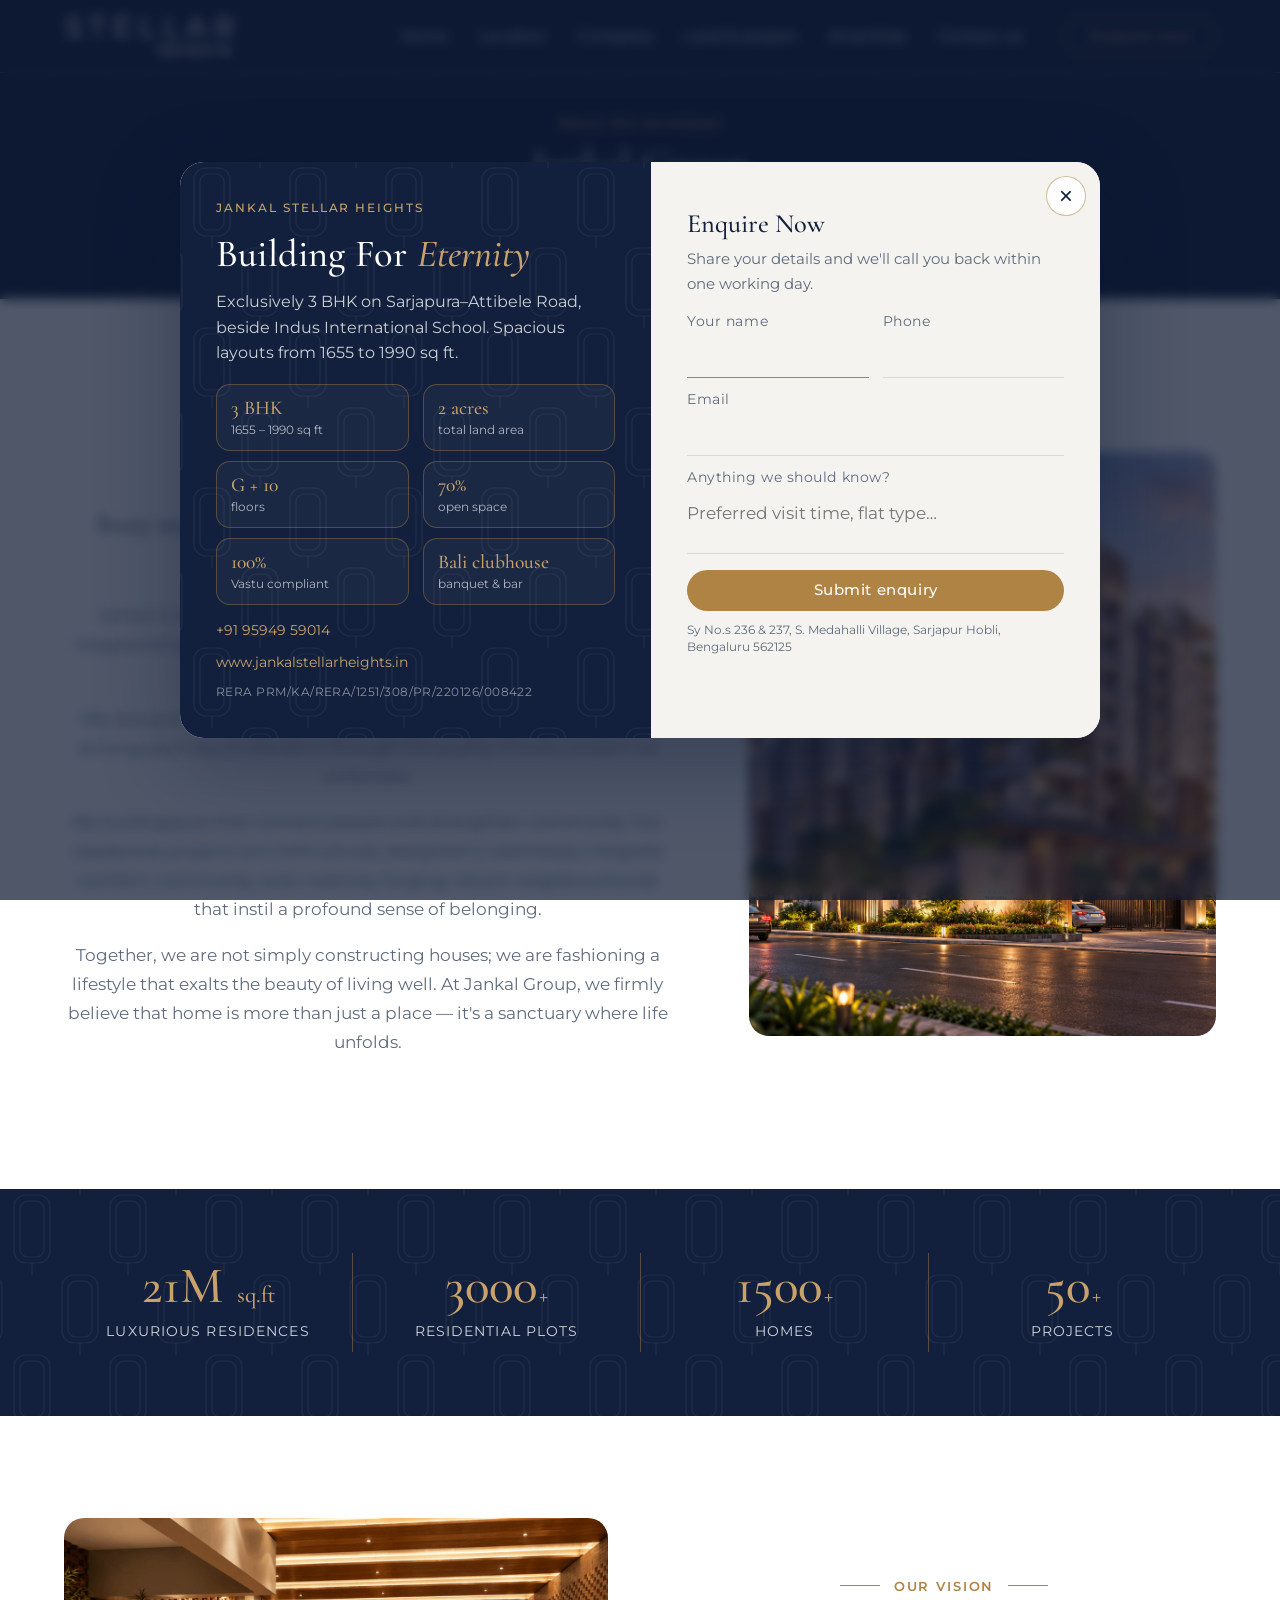
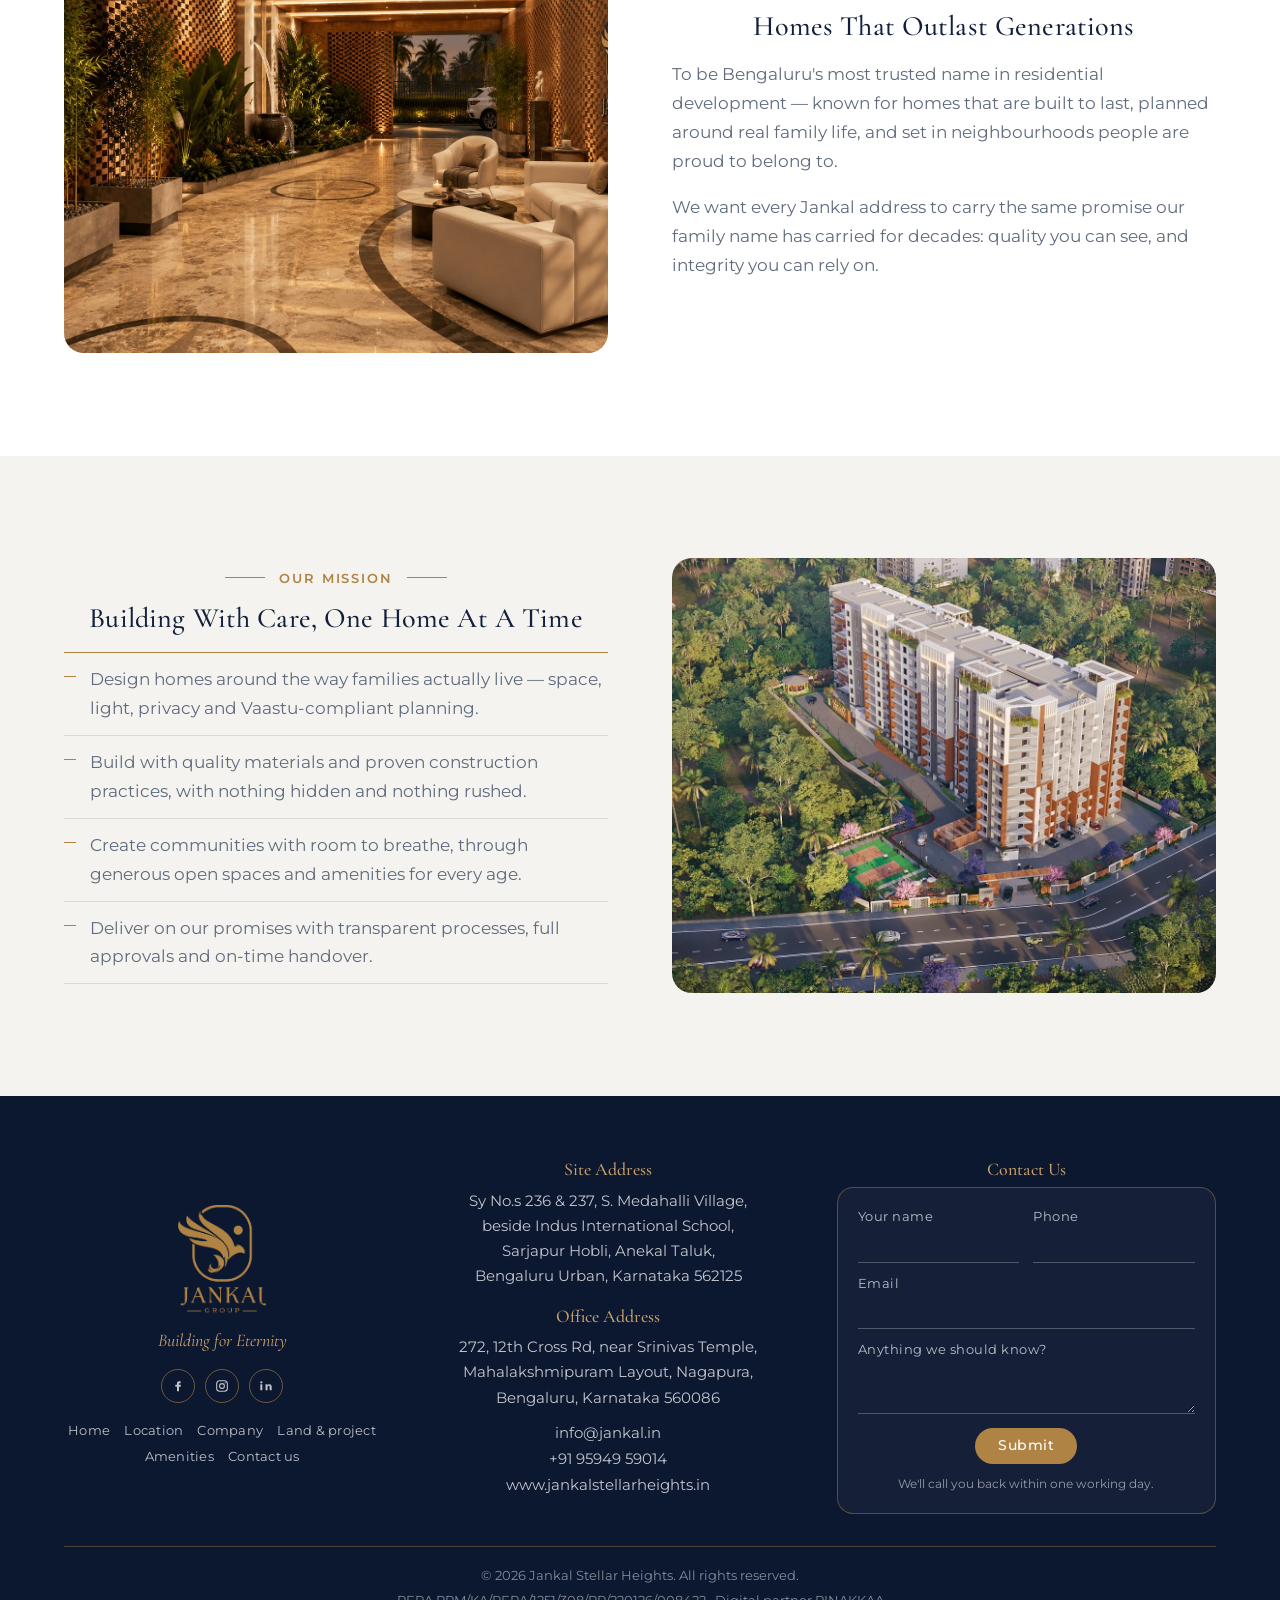
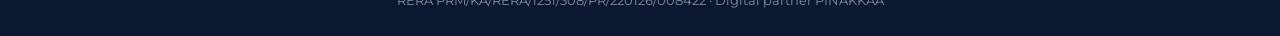
==== about.html @ d64c0d94 "s" ====
<!DOCTYPE html>
<html lang="en">
<head>
<meta charset="UTF-8">
<meta name="viewport" content="width=device-width, initial-scale=1, viewport-fit=cover">
<title>About Jankal Group — Stellar Heights</title>
<link rel="preconnect" href="https://fonts.googleapis.com">
<link rel="preconnect" href="https://fonts.gstatic.com" crossorigin>
<link href="https://fonts.googleapis.com/css2?family=Cormorant+Garamond:ital,wght@0,400;0,500;0,600;1,400&family=Montserrat:wght@300;400;500;600&display=swap" rel="stylesheet">
<link rel="stylesheet" href="style.css">
</head>
<body class="subpage">
<header class="nav" id="nav">
  <div class="nav__inner">
    <a class="nav__brand" href="index.html" aria-label="Stellar Heights home">
      <img src="assets/stellar-logo-white.png" alt="Stellar Heights" class="nav__logo">
    </a>
    <nav class="nav__links" id="navLinks">
      <a href="index.html">Home</a>
      <a href="index.html#location">Location</a>
      <a href="index.html#company">Company</a>
      <a href="index.html#project">Land &amp; project</a>
      <a href="index.html#amenities">Amenities</a>
      <a href="contact.html">Contact us</a>
    </nav>
    <a href="index.html#enquire" class="btn btn--outline nav__cta">Enquire now</a>
    <button class="nav__toggle" id="navToggle" aria-label="Open menu" aria-expanded="false">
      <span></span><span></span>
    </button>
  </div>
</header>
<main id="top">

<section class="pagehero">
  <div class="wrap">
    <p class="pagehero__eyebrow">About the developer</p>
    <h1 class="h-serif">Jankal Group</h1>
    <p class="pagehero__sub">A family-owned name in construction for decades — and the group behind Stellar Heights.</p>
  </div>
</section>

<section class="about">
  <div class="wrap about__grid">
    <div class="about__text">
      <h2 class="h-serif">Building For <em>Eternity</em></h2>
      <p class="lead">Every structure we build is a monument to the power of human imagination and hard work.</p>
      <p>Jankal Group is a distinguished, family-owned enterprise with a longstanding presence in the construction industry, spanning several decades.</p>
      <p>We steward our firm with the honour of our family name at its heart, striving each day to elevate it through the quality of every project we undertake.</p>
      <p>We build spaces that connect people and strengthen community. Our residential projects are meticulously designed to seamlessly integrate comfort, community, and creativity, forging vibrant neighbourhoods that instil a profound sense of belonging.</p>
      <p>Together, we are not simply constructing houses; we are fashioning a lifestyle that exalts the beauty of living well. At Jankal Group, we firmly believe that home is more than just a place — it's a sanctuary where life unfolds.</p>
    </div>
    <figure class="about__figure"><img src="assets/Stellar%20Residences%20at%20Sunset.png" alt="Stellar Heights residences at sunset"></figure>
  </div>
</section>

<section class="stats">
  <div class="wrap">
    <ul class="stats__list">
      <li><strong>21M <small>sq.ft</small></strong><span>Luxurious residences</span></li>
      <li><strong>3000<small>+</small></strong><span>Residential plots</span></li>
      <li><strong>1500<small>+</small></strong><span>Homes</span></li>
      <li><strong>50<small>+</small></strong><span>Projects</span></li>
    </ul>
  </div>
</section>



<section class="vm">
  <div class="wrap vm__row">
    <figure class="vm__media"><img src="assets/entrance-lobby.jpg" alt="Entrance lobby at Stellar Heights"></figure>
    <div class="vm__text">
      <p class="vm__eyebrow">Our vision</p>
      <h2 class="h-serif">Homes That Outlast Generations</h2>
      <p>To be Bengaluru's most trusted name in residential development — known for homes that are built to last, planned around real family life, and set in neighbourhoods people are proud to belong to.</p>
      <p>We want every Jankal address to carry the same promise our family name has carried for decades: quality you can see, and integrity you can rely on.</p>
    </div>
  </div>
</section>

<section class="vm vm--alt">
  <div class="wrap vm__row vm__row--flip">
    <figure class="vm__media"><img src="assets/aerial.jpg" alt="Aerial view of Stellar Heights"></figure>
    <div class="vm__text">
      <p class="vm__eyebrow">Our mission</p>
      <h2 class="h-serif">Building With Care, One Home At A Time</h2>
      <ul class="vm__list">
        <li>Design homes around the way families actually live — space, light, privacy and Vaastu-compliant planning.</li>
        <li>Build with quality materials and proven construction practices, with nothing hidden and nothing rushed.</li>
        <li>Create communities with room to breathe, through generous open spaces and amenities for every age.</li>
        <li>Deliver on our promises with transparent processes, full approvals and on-time handover.</li>
      </ul>
    </div>
  </div>
</section>

</main>
<footer class="footer" id="enquire">
  <div class="wrap footer__grid">
    <div class="footer__brand">
      <img src="assets/logo.png" alt="Jankal Group" class="footer__logo">
      <p class="footer__line">Building for Eternity</p>
      <div class="footer__social">
        <a href="#" aria-label="Facebook"><svg viewBox="0 0 24 24"><path d="M14 8h2V5h-2.5C11.6 5 10.5 6.3 10.5 8.3V10H8v3h2.5v7h3v-7H16l.5-3H13.5V8.6c0-.4.2-.6.5-.6Z"/></svg></a>
        <a href="#" aria-label="Instagram"><svg viewBox="0 0 24 24"><rect x="4" y="4" width="16" height="16" rx="4.5" fill="none" stroke="currentColor" stroke-width="1.6"/><circle cx="12" cy="12" r="3.6" fill="none" stroke="currentColor" stroke-width="1.6"/><circle cx="16.8" cy="7.2" r="1"/></svg></a>
        <a href="#" aria-label="LinkedIn"><svg viewBox="0 0 24 24"><path d="M6.5 9.5v9h-3v-9h3ZM5 4.8a1.7 1.7 0 1 1 0 3.4 1.7 1.7 0 0 1 0-3.4ZM20.5 13.3v5.2h-3v-4.8c0-1.3-.5-2.1-1.6-2.1-1 0-1.6.7-1.6 2.1v4.8h-3v-9h3v1.3c.5-.8 1.5-1.5 2.9-1.5 2.1 0 3.3 1.3 3.3 4Z"/></svg></a>
      </div>
      <nav class="footer__menu" aria-label="Quick links">
        <a href="index.html">Home</a>
        <a href="index.html#location">Location</a>
        <a href="index.html#company">Company</a>
        <a href="index.html#project">Land &amp; project</a>
        <a href="index.html#amenities">Amenities</a>
        <a href="contact.html">Contact us</a>
      </nav>
    </div>
    <div>
      <h4>Site Address</h4>
      <address>Sy No.s 236 &amp; 237, S. Medahalli Village,<br>beside Indus International School,<br>Sarjapur Hobli, Anekal Taluk,<br>Bengaluru Urban, Karnataka 562125</address>
      <h4 class="footer__h4-gap">Office Address</h4>
      <address>272, 12th Cross Rd, near Srinivas Temple,<br>Mahalakshmipuram Layout, Nagapura,<br>Bengaluru, Karnataka 560086</address>
      <p class="footer__contact"><a href="mailto:info@jankal.in">info@jankal.in</a><br><a href="tel:+919594959014">+91 95949 59014</a><br><a href="https://www.jankalstellarheights.in" target="_blank" rel="noopener">www.jankalstellarheights.in</a></p>
    </div>
    <div class="footer__form">
      <h4>Contact Us</h4>
      <form class="form form--dark" novalidate>
        <div class="form__row">
          <label>Your name<input type="text" name="name" required autocomplete="name"></label>
          <label>Phone<input type="tel" name="phone" required autocomplete="tel"></label>
        </div>
        <label>Email<input type="email" name="email" autocomplete="email"></label>
        <label>Anything we should know?<textarea name="message" rows="2"></textarea></label>
        <button type="submit" class="btn btn--gold">Submit</button>
        <p class="form__note">We'll call you back within one working day.</p>
      </form>
    </div>
  </div>
  <div class="wrap footer__legal">
    <p>© 2026 Jankal Stellar Heights. All rights reserved.</p>
    <p>RERA PRM/KA/RERA/1251/308/PR/220126/008422 · Digital partner <a href="#">PINAKKAA</a></p>
  </div>
</footer>
<script src="script.js"></script>
</body>
</html>
---- style.css ----
/* ==========================================================
   Stellar Heights — Jankal Group
   Brand tokens straight from the identity guide:
   navy #12203D · slate #34465C · gold #AF8344 · stone #DBDAD5
   Headers: Garamond (Cormorant Garamond) · Body: Montserrat
   ========================================================== */

:root {
  --navy: #12203D;
  --navy-deep: #0C1730;
  --slate: #34465C;
  --gold: #AF8344;
  --gold-soft: #C9A26B;
  --stone: #DBDAD5;
  --paper: #F4F3EF;
  --white: #FFFFFF;
  --ink: #1B2233;
  --muted: #5F6B7D;

  --serif: "Cormorant Garamond", "EB Garamond", Garamond, Georgia, serif;
  --sans: "Montserrat", "Helvetica Neue", Arial, sans-serif;

  --wrap: 1240px;
  --gutter: clamp(20px, 5vw, 64px);
  --pill: 999px;
  --radius: 28px;
  --chain: url("data:image/svg+xml,%3Csvg xmlns='http://www.w3.org/2000/svg' width='96' height='160' viewBox='0 0 96 160'%3E%3Cg fill='none' stroke='%23ffffff' stroke-opacity='.055' stroke-width='1.2'%3E%3Crect x='14' y='6' width='36' height='68' rx='12'/%3E%3Crect x='20' y='12' width='24' height='56' rx='8'/%3E%3Crect x='62' y='86' width='36' height='68' rx='12'/%3E%3Crect x='68' y='92' width='24' height='56' rx='8'/%3E%3Crect x='-34' y='86' width='36' height='68' rx='12'/%3E%3Crect x='-28' y='92' width='24' height='56' rx='8'/%3E%3Cpath d='M32 74v12M80 154v6M80 0v6M-16 154v6M-16 0v6'/%3E%3C/g%3E%3C/svg%3E");

  box-sizing: border-box;
  padding-top: env(safe-area-inset-top, 0px);
  padding-bottom: env(safe-area-inset-bottom, 0px);
}
*, *::before, *::after { box-sizing: inherit; }
html { scroll-behavior: smooth; scroll-padding-top: calc(84px + env(safe-area-inset-top, 0px)); }
@media (prefers-reduced-motion: reduce) { html { scroll-behavior: auto; } *, *::before, *::after { transition: none !important; animation: none !important; } }

body {
  margin: 0;
  font-family: var(--sans);
  font-weight: 400;
  font-size: 1rem;
  line-height: 1.7;
  color: var(--ink);
  background: var(--white);
  -webkit-font-smoothing: antialiased;
}
img { display: block; max-width: 100%; }
a { color: inherit; }
h1, h2, h3, h4 { margin: 0; font-weight: 500; line-height: 1.1; }
p { margin: 0 0 1em; }
ul, dl { margin: 0; padding: 0; }
li { list-style: none; }

.wrap { width: min(var(--wrap), 100% - 2 * var(--gutter)); margin-inline: auto; }

/* ---------- type ---------- */
.h-serif {
  font-family: var(--serif);
  font-weight: 500;
  font-size: clamp(2.3rem, 4.4vw, 3.8rem);
  letter-spacing: 0.005em;
  color: var(--navy);
}
.h-serif em { font-style: italic; color: var(--gold); }
.lead { font-size: 1.15rem; font-weight: 500; color: var(--navy); }

.section-head { max-width: none; margin-bottom: clamp(36px, 5vw, 64px); }
.section-head p { max-width: 640px; }
.section-head::before, .intro__text::before, .specs__intro::before, .enquire__text::before {
  content: ""; display: block; width: 56px; height: 1px; background: var(--gold); margin-bottom: 26px;
}
.section-head p { color: var(--muted); margin-top: 14px; }
.section-head--row { display: flex; justify-content: space-between; align-items: flex-end; gap: 24px; max-width: none; }
.section-head--row::before { display: none; }
.section-head--row > div:first-child { max-width: none; }
.section-head--row > div:first-child::before { content: ""; display: block; width: 56px; height: 1px; background: var(--gold); margin-bottom: 26px; }
.section-head--light .h-serif { color: var(--white); }
.section-head--light::before { background: var(--gold-soft); }
.section-head--light p { color: rgba(255,255,255,.72); }

/* ---------- buttons ---------- */
.btn {
  display: inline-flex; align-items: center; justify-content: center;
  padding: 14px 28px; border-radius: var(--pill);
  font: 500 0.86rem/1 var(--sans); letter-spacing: 0.04em; text-decoration: none;
  border: 1px solid transparent; cursor: pointer; transition: background .25s, color .25s, border-color .25s;
}
.btn--gold { background: var(--gold); color: var(--white); }
.btn--gold:hover { background: #9c7339; }
.btn--ghost { color: var(--white); border-color: rgba(255,255,255,.55); }
.btn--ghost:hover { border-color: var(--white); background: rgba(255,255,255,.08); }
.btn--outline { color: var(--gold-soft); border-color: var(--gold); }
.btn--outline:hover { background: var(--gold); color: var(--white); }
.btn:focus-visible, a:focus-visible, button:focus-visible, input:focus-visible, textarea:focus-visible, summary:focus-visible {
  outline: 2px solid var(--gold); outline-offset: 3px;
}

.link-gold {
  display: inline-block; margin-top: 8px; color: var(--gold); text-decoration: none; font-weight: 500;
  padding-bottom: 3px; border-bottom: 1px solid var(--gold);
}
.link-gold:hover { color: var(--navy); border-color: var(--navy); }

.round-btn {
  width: 46px; height: 46px; border-radius: 50%; border: 1px solid var(--gold);
  background: transparent; color: var(--navy); font-size: 1.1rem; cursor: pointer; transition: background .25s, color .25s;
}
.round-btn:hover { background: var(--gold); color: var(--white); }

/* ---------- nav ---------- */
.nav {
  position: fixed; top: 0; left: 0; right: 0; z-index: 50;
  padding-top: env(safe-area-inset-top, 0px);
  background: var(--navy); box-shadow: 0 1px 0 rgba(175,131,68,.45);
  transition: background .35s;
}
.nav--solid { background: rgba(18,32,61,.96); backdrop-filter: blur(10px); }
.nav__inner {
  width: min(var(--wrap), 100% - 2 * var(--gutter)); margin-inline: auto;
  height: 84px; display: flex; align-items: center; gap: 40px;
}
.nav__brand { display: flex; align-items: center; gap: 12px; text-decoration: none; color: var(--white); margin-right: auto; }
.nav__mark { height: 44px; width: auto; }
.nav__brandtext { font-family: var(--serif); font-size: 1.35rem; letter-spacing: 0.12em; text-transform: uppercase; line-height: 1; }
.nav__brandtext small { display: block; font-family: var(--sans); font-size: 0.55rem; letter-spacing: 0.32em; color: var(--gold-soft); margin-top: 4px; }
.nav__links { display: flex; gap: 32px; }
.nav__links a { color: rgba(255,255,255,.82); text-decoration: none; font-size: 0.86rem; font-weight: 500; letter-spacing: 0.02em; transition: color .2s; }
.nav__links a:hover { color: var(--gold-soft); }
.nav__toggle { display: none; width: 44px; height: 44px; background: none; border: 0; cursor: pointer; flex-direction: column; justify-content: center; gap: 7px; }
.nav__toggle span { display: block; height: 1.5px; background: var(--white); }

@media (max-width: 900px) {
  .nav__links {
    position: fixed; inset: 0; background: var(--navy); flex-direction: column; justify-content: center; align-items: center; gap: 28px;
    transform: translateX(100%); transition: transform .35s; z-index: -1;
  }
  .nav__links a { font-family: var(--serif); font-size: 1.6rem; font-weight: 500; }
  .nav--open .nav__links { transform: none; }
  .nav__cta { display: none; }
  .nav__toggle { display: flex; }
  .nav--open .nav__toggle span:first-child { transform: translateY(4px) rotate(45deg); }
  .nav--open .nav__toggle span:last-child { transform: translateY(-4px) rotate(-45deg); }
}

/* ---------- hero: navy panel for the type, render kept clean on its own side ---------- */
.hero {
  position: relative; min-height: 100svh;
  display: grid; grid-template-columns: minmax(440px, 5fr) 7fr;
  padding-top: calc(84px + env(safe-area-inset-top, 0px));
  background: var(--navy); color: var(--white);
}
.hero__panel {
  position: relative; display: flex; flex-direction: column; justify-content: space-between;
  padding: clamp(40px, 6vh, 80px) clamp(32px, 4vw, 72px) 0 var(--gutter);
  border-right: 1px solid var(--gold);
  background-color: var(--navy);
  background-image: var(--chain);
  background-size: 96px 160px;
}
.hero__panel-inner { padding-bottom: clamp(40px, 6vh, 80px); }
.hero__by {
  display: flex; align-items: center; gap: 12px;
  font-size: 0.82rem; letter-spacing: 0.06em; color: var(--gold-soft); margin: 0 0 36px; font-weight: 500;
}
.hero__by img { height: 30px; width: auto; }

/* wordmark reproduces the Stellar Heights lockup: light, wide tracking, "Heights" right-set and bold */
.wordmark { display: inline-grid; justify-items: end; line-height: 1; margin: 0; }
.wordmark__top { font-family: var(--sans); font-weight: 300; letter-spacing: 0.32em; text-transform: uppercase; }
.wordmark__sub { font-family: var(--sans); font-weight: 600; letter-spacing: 0.32em; text-transform: uppercase; margin-top: .32em; }
.wordmark--hero .wordmark__top { font-size: clamp(2.4rem, 5vw, 5.2rem); margin-right: -0.32em; }
.wordmark--hero .wordmark__sub { font-size: clamp(0.9rem, 1.7vw, 1.75rem); margin-right: -0.32em; }

.hero__title { font-family: var(--serif); font-weight: 500; font-size: clamp(2.6rem, 4.2vw, 4.2rem); line-height: 1.05; color: var(--white); }
.hero__at { font-family: var(--serif); font-style: italic; font-size: 1.35rem; color: var(--gold-soft); margin: 10px 0 8px; }
.wordmark--hero .wordmark__top { font-size: clamp(1.9rem, 3.2vw, 3.3rem); margin-right: -0.32em; }
.wordmark--hero .wordmark__sub { font-size: clamp(0.75rem, 1.1vw, 1.1rem); margin-right: -0.32em; }
.hero__copy { color: rgba(255,255,255,.74); font-size: 0.92rem; line-height: 1.8; margin: 32px 0 20px; max-width: 54ch; }
.hero__tag { font-family: var(--serif); font-size: clamp(1.5rem, 2.2vw, 2.1rem); font-weight: 500; margin: 0 0 30px; color: var(--white); line-height: 1.15; }
.hero__tag em { font-style: italic; color: var(--gold-soft); }
.hero__place { color: rgba(255,255,255,.72); font-size: 0.95rem; line-height: 1.75; margin-bottom: 36px; }
.hero__actions { display: flex; flex-wrap: wrap; gap: 14px; }

.hero__facts {
  display: grid; grid-template-columns: 1fr 1fr; gap: 22px 28px;
  padding: 28px 0 36px; border-top: 1px solid rgba(175,131,68,.55);
}
.hero__facts li { display: grid; gap: 2px; }
.hero__facts strong { font-family: var(--serif); font-weight: 500; font-size: 1.75rem; color: var(--gold-soft); line-height: 1.05; }
.hero__facts span { font-size: 0.78rem; color: rgba(255,255,255,.66); }

.hero__visual { position: relative; overflow: hidden; background: var(--slate); }
.hero__img { position: absolute; inset: 0; width: 100%; height: 100%; object-fit: cover; object-position: 55% 45%; }
.hero__visual::after {
  content: ""; position: absolute; inset: 0; pointer-events: none;
  background: linear-gradient(180deg, rgba(18,32,61,.18) 0%, rgba(18,32,61,0) 30%, rgba(18,32,61,0) 60%, rgba(18,32,61,.55) 100%);
}
.hero__chip {
  position: absolute; bottom: 22px; z-index: 1; font-size: 0.68rem; letter-spacing: 0.08em; color: rgba(255,255,255,.85);
  padding: 7px 12px; border: 1px solid rgba(255,255,255,.35); border-radius: var(--pill); backdrop-filter: blur(6px); background: rgba(18,32,61,.35);
}
.hero__chip--left { left: 24px; }
.hero__chip--right { right: 24px; }

/* one orchestrated page-load moment: the panel content settles in, top to bottom */
.hero__panel-inner > *, .hero__facts { opacity: 0; transform: translateY(12px); animation: settle .8s cubic-bezier(.2,.7,.2,1) forwards; }
.hero__panel-inner > :nth-child(1) { animation-delay: .1s }
.hero__panel-inner > :nth-child(2) { animation-delay: .25s }
.hero__panel-inner > :nth-child(3) { animation-delay: .4s }
.hero__panel-inner > :nth-child(4) { animation-delay: .5s }
.hero__panel-inner > :nth-child(5) { animation-delay: .6s }
.hero__panel-inner > :nth-child(6) { animation-delay: .7s }
.hero__panel-inner > :nth-child(7) { animation-delay: .8s }
.hero__facts { animation-delay: .8s }
@keyframes settle { to { opacity: 1; transform: none; } }

@media (max-width: 960px) {
  .hero { grid-template-columns: 1fr; min-height: 0; }
  .hero__visual { order: -1; min-height: 46svh; }
  .hero__img { position: absolute; }
  .hero__panel { border-right: 0; border-top: 1px solid var(--gold); padding: 40px var(--gutter) 0; }
  .hero__chip--right { display: none; }
}
@media (max-width: 480px) {
  .hero__facts { grid-template-columns: 1fr 1fr; gap: 18px; }
  .hero__facts strong { font-size: 1.45rem; }
}

/* ---------- project overview ---------- */
.overview { background: var(--paper); padding: clamp(48px, 6vw, 80px) 0; }
.overview .section-head { margin-bottom: clamp(24px, 3vw, 40px); }
.overview__list { display: grid; grid-template-columns: repeat(6, 1fr); border-top: 1px solid var(--gold); border-bottom: 1px solid var(--stone); background: var(--white); border-radius: 0 0 20px 20px; }
.overview__list li { padding: 34px 20px; text-align: center; border-left: 1px solid var(--stone); display: grid; gap: 6px; }
.overview__list li:first-child { border-left: 0; }
.overview__list strong { font-family: var(--serif); font-weight: 500; font-size: clamp(1.7rem, 2.4vw, 2.3rem); color: var(--navy); line-height: 1; }
.overview__list span { font-size: 0.8rem; color: var(--muted); }
@media (max-width: 960px) { .overview__list { grid-template-columns: repeat(3, 1fr); } .overview__list li:nth-child(4) { border-left: 0; } .overview__list li:nth-child(n+4) { border-top: 1px solid var(--stone); } }
@media (max-width: 520px) { .overview__list { grid-template-columns: 1fr 1fr; } .overview__list li { padding: 24px 12px; } .overview__list li:nth-child(4) { border-left: 1px solid var(--stone); } .overview__list li:nth-child(odd) { border-left: 0; } .overview__list li:nth-child(n+3) { border-top: 1px solid var(--stone); } }

/* ---------- intro ---------- */
.intro { overflow-x: clip; padding: clamp(48px, 6vw, 80px) 0 clamp(56px, 8vw, 110px); background: var(--white); }
.intro__grid { display: grid; grid-template-columns: 1.3fr 1fr; gap: clamp(40px, 6vw, 96px); align-items: center; }
.intro__text p { color: var(--muted); max-width: 52ch; }
.intro__text .lead { margin-top: 28px; color: var(--navy); font-family: var(--serif); font-size: 1.45rem; font-weight: 500; line-height: 1.4; }
.intro__figure { margin: 0; position: relative; }
/* the brand's stadium / pill shape as the image frame */
.intro__figure { max-width: 420px; justify-self: end; }
.intro__figure img { aspect-ratio: 4 / 5; object-fit: cover; border-radius: 20px; }
.intro__figure figcaption { position: absolute; left: 20px; bottom: 16px; font-size: 0.72rem; color: rgba(255,255,255,.85); letter-spacing: 0.06em; }
@media (max-width: 860px) { .intro__grid { grid-template-columns: 1fr; } .intro__figure { order: -1; max-width: 460px; } }

/* ---------- living ---------- */
.living { padding: clamp(64px, 9vw, 120px) 0; background: var(--paper); }
/* the brochure's two-column icon list: icon, label, thin hairline */
.homefeat { padding: clamp(64px, 9vw, 120px) 0; background: var(--paper); overflow-x: clip; }
.homefeat__grid { display: grid; grid-template-columns: 1.25fr 1fr; gap: clamp(40px, 6vw, 96px); align-items: center; }
.homefeat__list::before { content: ""; display: block; width: 56px; height: 1px; background: var(--gold); margin-bottom: 26px; }
.homefeat__sub { color: var(--muted); margin: 12px 0 36px; }
.features { display: grid; grid-template-columns: 1fr 1fr; column-gap: 40px; border-top: 1px solid var(--stone); }
.features li {
  display: flex; align-items: center; gap: 18px; padding: 16px 0;
  border-bottom: 1px solid var(--stone); font-weight: 500; color: var(--navy); font-size: 0.97rem; line-height: 1.35;
}
.features svg {
  flex: 0 0 52px; width: 52px; height: 52px; padding: 11px; border-radius: 12px; background: var(--paper);
  fill: none; stroke: var(--navy); stroke-width: 1.3; stroke-linecap: round; stroke-linejoin: round;
}
.homefeat__figure { margin: 0; position: relative; }
.homefeat__figure img { aspect-ratio: 3 / 4; object-fit: cover; border-radius: 20px; }
.homefeat__figure figcaption { position: absolute; left: 20px; top: 16px; font-size: 0.72rem; color: rgba(255,255,255,.85); letter-spacing: 0.06em; }
@media (max-width: 960px) { .homefeat__grid { grid-template-columns: 1fr; } .homefeat__figure { max-width: 460px; } }
@media (max-width: 600px) { .features { grid-template-columns: 1fr; } }

/* ---------- thoughtful everyday additions: three arches, no cards ---------- */
.additions { padding: clamp(64px, 9vw, 120px) 0; background: var(--white); overflow-x: clip; }
.additions__grid { display: grid; grid-template-columns: repeat(2, 1fr); gap: clamp(20px, 2.5vw, 36px); align-items: start; max-width: 920px; }
.additions article { display: flex; flex-direction: column; }
.additions figure { margin: 0 0 26px; position: relative; }
.additions img { aspect-ratio: 1 / 1; object-fit: cover; width: 100%; border-radius: 20px; }
/* the brand's stadium shape, turned three ways so the row reads as a rhythm rather than a repeat */

.additions figcaption { position: absolute; left: 50%; transform: translateX(-50%); bottom: 18px; font-size: 0.62rem; letter-spacing: 0.1em; text-transform: uppercase; color: rgba(255,255,255,.9); white-space: nowrap; padding: 5px 12px; border-radius: var(--pill); background: rgba(18,32,61,.45); backdrop-filter: blur(6px); }
.additions article h3 { font-family: var(--serif); font-size: 1.75rem; color: var(--navy); margin: 0 0 10px; line-height: 1.15; }
.additions article h3::before { content: ""; display: block; width: 36px; height: 1px; background: var(--gold); margin-bottom: 16px; }
.additions article p { color: var(--muted); font-size: 0.95rem; margin: 0; max-width: 42ch; line-height: 1.65; }
@media (max-width: 860px) {
  .additions__grid { grid-template-columns: 1fr; max-width: 440px; gap: 56px; }
  .additions article:nth-child(2) { margin-top: 0; }
}

/* ---------- amenities: overview + horizontal scroller ---------- */
.amenities { padding: clamp(64px, 9vw, 120px) 0; background: var(--paper); overflow: hidden; }
.amenities--lead { background: var(--white); padding-bottom: clamp(40px, 5vw, 64px); }
.amenities--gallery { padding-top: clamp(40px, 5vw, 64px); }
.amenities__note { font-size: 0.92rem; color: var(--muted); margin-top: 12px; max-width: 720px; }
.amenities__overview {
  display: grid; grid-template-columns: repeat(2, 1fr); gap: clamp(20px, 2.5vw, 28px);
  margin-top: clamp(28px, 4vw, 48px);
}
.amenities__overview--three { grid-template-columns: repeat(3, 1fr); }
@media (max-width: 900px) { .amenities__overview--three { grid-template-columns: 1fr; } }
.additions__grid--three { grid-template-columns: repeat(3, 1fr); max-width: none; }
@media (max-width: 900px) { .additions__grid--three { grid-template-columns: 1fr; max-width: 440px; } }
.amenities__cat {
  padding: clamp(22px, 2.5vw, 28px); border-radius: 20px; border: 1px solid var(--stone);
  background: var(--paper);
}
.amenities__cat h3 {
  font-family: var(--serif); font-size: 1.45rem; font-weight: 500; color: var(--navy);
  margin: 0 0 10px; line-height: 1.2;
}
.amenities__cat h3::before {
  content: ""; display: block; width: 32px; height: 1px; background: var(--gold); margin-bottom: 14px;
}
.amenities__cat p { margin: 0; font-size: 0.92rem; color: var(--muted); line-height: 1.65; max-width: none; }
@media (max-width: 700px) { .amenities__overview { grid-template-columns: 1fr; } }
.scroller__nav { display: flex; gap: 10px; flex-shrink: 0; }
.scroller {
  display: flex; gap: 28px; overflow-x: auto; scroll-snap-type: x mandatory; scrollbar-width: none;
  padding-inline: max(var(--gutter), calc((100vw - var(--wrap)) / 2)); scroll-padding-inline: max(var(--gutter), calc((100vw - var(--wrap)) / 2)); padding-bottom: 12px;
}
.scroller::-webkit-scrollbar { display: none; }
.scroller figure { flex: 0 0 min(78vw, 380px); margin: 0; scroll-snap-align: start; }
.scroller img { aspect-ratio: 1 / 1; width: 100%; object-fit: cover; border-radius: 20px; transition: transform .5s ease; }
.scroller figure:hover img { transform: translateY(-4px); }
.scroller figcaption { margin-top: 14px; display: grid; gap: 8px; }
.scroller figcaption::before { content: ""; display: block; width: 28px; height: 1px; background: var(--gold); margin: 0 0 2px; }
.scroller figcaption strong { font-family: var(--serif); font-size: 1.25rem; font-weight: 500; color: var(--navy); line-height: 1.2; }
.scroller figcaption span { font-family: var(--sans); font-size: 0.88rem; font-weight: 400; color: var(--muted); line-height: 1.6; }
@media (max-width: 700px) { .section-head--row { flex-direction: column; align-items: flex-start; } }

/* ---------- master plan: plan left, legend right, fits one screen ---------- */
.master { display: grid; grid-template-columns: 3.4fr 1fr; gap: clamp(20px, 2.5vw, 36px); align-items: stretch; }
.master__figure { margin: 0; position: relative; border-radius: 20px; overflow: hidden; }
.master__figure img { width: 100%; height: 100%; object-fit: cover; object-position: 55% 50%; display: block; }
.master__figure figcaption { position: absolute; left: 18px; bottom: 16px; font-size: 0.66rem; letter-spacing: 0.08em; color: rgba(255,255,255,.9); padding: 5px 12px; border-radius: var(--pill); background: rgba(18,32,61,.45); backdrop-filter: blur(6px); }
.master__legend { background: var(--navy); color: var(--white); border-radius: 20px; padding: clamp(20px, 2vw, 28px); background-image: var(--chain); background-size: 96px 160px; display: flex; flex-direction: column; justify-content: center; }
.master__legend h3 { font-family: var(--serif); font-size: 1.3rem; font-weight: 500; color: var(--gold-soft); padding-bottom: 12px; margin-bottom: 14px; border-bottom: 1px solid rgba(175,131,68,.55); }
.master__legend ol { margin: 0; padding: 0; display: grid; grid-template-columns: 1fr; gap: 7px 22px; }
.master__legend li { display: flex; align-items: center; gap: 8px; font-size: 0.78rem; line-height: 1.3; color: rgba(255,255,255,.88); }
.master__legend i { font-style: normal; flex: 0 0 24px; height: 24px; border-radius: 50%; border: 1px solid var(--gold); color: var(--gold-soft); font-size: 0.68rem; font-weight: 600; display: grid; place-items: center; }
.plans { padding: clamp(40px, 5vw, 72px) 0; }
.plans .section-head { margin-bottom: clamp(24px, 3vw, 40px); }
@media (min-width: 961px) { .plans { padding: 40px 0 44px; } .plans .section-head { margin-bottom: 22px; } .plans .section-head::before { margin-bottom: 16px; } .plans .section-head p { margin-top: 6px; } .master { height: clamp(360px, calc(100svh - 300px), 560px); } }
@media (max-width: 960px) { .master { grid-template-columns: 1fr; } .master__figure img { height: auto; } }
@media (max-width: 520px) { .master__legend ol { grid-template-columns: 1fr; } }

/* ---------- floor plans ---------- */
.plans { background: var(--white); }
.plans__tabs { display: flex; flex-wrap: wrap; gap: 10px; margin-bottom: 32px; }
.plans__tabs button {
  padding: 12px 24px; border-radius: var(--pill); border: 1px solid var(--gold); background: transparent;
  color: var(--navy); font: 500 0.86rem var(--sans); letter-spacing: 0.04em; cursor: pointer; transition: background .25s, color .25s;
}
.plans__tabs button[aria-selected="true"], .plans__tabs button:hover { background: var(--navy); color: var(--white); border-color: var(--navy); }
.plans__stage {
  display: grid; grid-template-columns: 1.6fr 1fr; gap: clamp(28px, 4vw, 64px); align-items: center;
  background: var(--white); border-radius: var(--radius); padding: clamp(20px, 3vw, 40px);
}
.plans__stage img { width: 100%; border-radius: 16px; transition: opacity .3s; }
.plans__stage img.is-fading { opacity: 0; }
.plans__name { font-family: var(--serif); font-size: 2rem; color: var(--navy); margin-bottom: 4px; }
.plans__desc { color: var(--muted); margin-bottom: 28px; }
.plans__meta .btn { margin-right: 18px; margin-bottom: 14px; }
@media (max-width: 860px) { .plans__stage { grid-template-columns: 1fr; } }

/* ---------- location ---------- */
.location { padding: clamp(64px, 9vw, 120px) 0; background: var(--navy); color: var(--white); position: relative; overflow: hidden; }
.location::before { content: ""; position: absolute; inset: 0 0 0 auto; width: 34%; opacity: .5; pointer-events: none; background-image: var(--chain); background-size: 96px 160px; mask-image: linear-gradient(90deg, transparent, #000 70%); }
.location .wrap { position: relative; }
.location__intro { display: grid; grid-template-columns: 1.1fr 1fr; gap: clamp(32px, 5vw, 80px); align-items: start; margin-bottom: clamp(40px, 6vw, 72px); }
.location__intro .section-head { margin-bottom: 0; }
.future h3 { font-family: var(--serif); font-size: 1.5rem; font-weight: 500; color: var(--gold-soft); margin-bottom: 22px; }
.future ul { display: grid; grid-template-columns: repeat(4, 1fr); gap: 0; width: 100%; border-top: 1px solid rgba(175,131,68,.55); border-bottom: 1px solid rgba(255,255,255,.12); }
.future li { display: grid; justify-items: center; align-content: start; gap: 14px; padding: 26px 16px; text-align: center; font-size: 0.86rem; line-height: 1.45; color: rgba(255,255,255,.88); border-left: 1px solid rgba(255,255,255,.12); }
.future li:first-child { border-left: 0; }
.future svg { width: 44px; height: 44px; fill: none; stroke: var(--gold-soft); stroke-width: 1.3; stroke-linecap: round; stroke-linejoin: round; }
.location__grid { display: grid; grid-template-columns: 1.15fr 1fr; gap: clamp(28px, 4vw, 56px); align-items: start; }
.location__map { margin: 0; border-radius: var(--radius); overflow: hidden; border: 1px solid rgba(175,131,68,.5); background: #EDEDEB; }
.location__map img { width: 100%; display: block; }
.location__map figcaption { font-size: 0.72rem; color: var(--muted); padding: 12px 18px; background: #EDEDEB; border-top: 1px solid var(--stone); }
.loc { border-bottom: 1px solid rgba(255,255,255,.12); }
.loc:first-child { border-top: 1px solid var(--gold); }
.loc summary { list-style: none; cursor: pointer; display: flex; align-items: center; gap: 16px; padding: 18px 0; font-family: var(--serif); font-size: 1.35rem; color: var(--white); }
.loc summary::-webkit-details-marker { display: none; }
.loc summary svg { flex: 0 0 44px; width: 44px; height: 44px; padding: 10px; border-radius: 50%; border: 1px solid rgba(175,131,68,.6); fill: none; stroke: var(--gold-soft); stroke-width: 1.3; stroke-linecap: round; stroke-linejoin: round; transition: background .25s, stroke .25s; }
.loc[open] summary svg, .loc summary:hover svg { background: var(--gold); stroke: var(--white); border-color: var(--gold); }
.loc summary span { flex: 1; }
.loc summary::after { content: "+"; font-family: var(--sans); font-weight: 300; font-size: 1.5rem; color: var(--gold-soft); transition: transform .25s; }
.loc[open] summary::after { transform: rotate(45deg); }
.loc ul { padding: 0 0 18px 60px; animation: strip-in .35s ease; }
.loc li { display: flex; justify-content: space-between; gap: 16px; padding: 9px 0; border-bottom: 1px solid rgba(255,255,255,.07); font-size: 0.9rem; color: rgba(255,255,255,.85); }
.loc li:last-child { border-bottom: 0; }
.loc li b { font-weight: 500; color: var(--gold-soft); white-space: nowrap; }
@media (max-width: 960px) { .location__intro, .location__grid { grid-template-columns: 1fr; } .future ul { grid-template-columns: 1fr 1fr; } .loc ul { padding-left: 0; } }
@media (max-width: 960px) { .future li:nth-child(3) { border-left: 0; } .future li:nth-child(n+3) { border-top: 1px solid rgba(255,255,255,.12); } }

/* ---------- life at stellar heights: editorial rows ---------- */
.life { padding: clamp(64px, 9vw, 120px) 0 0; background: var(--white); }
.life__row { display: grid; grid-template-columns: 1.15fr 1fr; gap: clamp(28px, 4vw, 64px); align-items: center; margin-bottom: clamp(48px, 6vw, 88px); }
.life__row--flip .life__media, .life__row--flip .life__duo { order: 2; }
.life__media { margin: 0; position: relative; border-radius: 20px; overflow: hidden; }
.life__media img { width: 100%; aspect-ratio: 4 / 3; object-fit: cover; display: block; transition: transform .6s ease; }
.life__media:hover img { transform: scale(1.03); }
.life__media figcaption { position: absolute; left: 14px; bottom: 12px; font-size: 0.62rem; letter-spacing: 0.1em; text-transform: uppercase; color: rgba(255,255,255,.9); padding: 5px 12px; border-radius: var(--pill); background: rgba(18,32,61,.45); backdrop-filter: blur(6px); }
.life__text h3, .life__pair h3 { font-family: var(--serif); font-size: clamp(1.6rem, 2.2vw, 2.2rem); color: var(--navy); line-height: 1.15; margin-bottom: 16px; }
.life__text h3::before, .life__pair h3::before { content: ""; display: block; width: 40px; height: 1px; background: var(--gold); margin-bottom: 18px; }
.life__text p, .life__pair p { color: var(--muted); font-size: 0.95rem; max-width: 48ch; }
.life__list { display: flex; flex-wrap: wrap; gap: 10px; margin-top: 6px; }
.life__list li { padding: 8px 16px; border: 1px solid var(--gold); border-radius: var(--pill); font-size: 0.82rem; font-weight: 500; color: var(--navy); }
.life__pair { display: grid; grid-template-columns: 1fr 1fr; gap: clamp(24px, 3vw, 48px); margin-bottom: clamp(48px, 6vw, 88px); }
.life__pair p { margin-bottom: 22px; }
.life__duo { display: grid; grid-template-columns: 1fr 1fr; gap: 14px; }
.life__duo img { aspect-ratio: 3 / 4; }
.life__stage { position: relative; min-height: 520px; display: grid; align-items: center; background: var(--navy); color: var(--white); overflow: hidden; }
.life__stage > img { position: absolute; inset: 0; width: 100%; height: 100%; object-fit: cover; object-position: 70% 50%; }
.life__stage::before { content: ""; position: absolute; inset: 0; z-index: 1; background: linear-gradient(90deg, rgba(18,32,61,.96) 0%, rgba(18,32,61,.88) 34%, rgba(18,32,61,.35) 60%, rgba(18,32,61,.05) 85%); }
.life__stage-inner { position: relative; z-index: 2; padding: clamp(64px, 8vw, 110px) 0; }
.life__stage-text { max-width: 480px; }
.life__stage-text h3 { font-family: var(--serif); font-size: clamp(1.8rem, 2.6vw, 2.6rem); line-height: 1.15; margin-bottom: 16px; }
.life__stage-text h3::before { content: ""; display: block; width: 40px; height: 1px; background: var(--gold-soft); margin-bottom: 18px; }
.life__stage-text p { color: rgba(255,255,255,.8); font-size: 0.95rem; }
@media (max-width: 860px) {
  .life__row, .life__pair, { grid-template-columns: 1fr; }
  .life__row { grid-template-columns: 1fr; }
  .life__pair { grid-template-columns: 1fr; }
  .life__row--flip .life__media, .life__row--flip .life__duo { order: 0; }
  .life__stage { min-height: 0; }
  .life__stage::before { background: rgba(18,32,61,.78); }
}

/* ---------- specifications: slim strips, icon + title, click to expand ---------- */
.specs { padding: clamp(64px, 9vw, 120px) 0; background: var(--paper); }
.strips { display: grid; grid-template-columns: repeat(3, 1fr); gap: 0 44px; border-top: 1px solid var(--gold); }
.strip { border-bottom: 1px solid var(--stone); }
.strip summary {
  list-style: none; cursor: pointer; display: flex; align-items: center; gap: 18px;
  padding: 18px 0; font-family: var(--serif); font-size: 1.25rem; color: var(--navy); transition: color .2s;
}
.strip summary::-webkit-details-marker { display: none; }
.strip summary:hover { color: var(--gold); }
.strip summary svg {
  flex: 0 0 48px; width: 48px; height: 48px; padding: 11px; border-radius: 50%; border: 1px solid var(--stone); background: var(--white);
  fill: none; stroke: var(--navy); stroke-width: 1.3; stroke-linecap: round; stroke-linejoin: round; transition: background .25s, border-color .25s, stroke .25s;
}
.strip[open] summary svg, .strip summary:hover svg { background: var(--navy); border-color: var(--navy); stroke: var(--gold-soft); }
.strip summary span { flex: 1; }
.strip summary::after { content: "+"; font-family: var(--sans); font-weight: 300; font-size: 1.5rem; color: var(--gold); transition: transform .25s; }
.strip[open] summary::after { transform: rotate(45deg); }
.strip__body { padding: 0 0 22px 66px; animation: strip-in .35s ease; }
.strip__body p { color: var(--muted); font-size: 0.9rem; line-height: 1.7; margin: 0 0 10px; max-width: 46ch; }
.strip__body p:last-child { margin-bottom: 0; }
.strip__body b { display: block; font-weight: 600; color: var(--navy); }
@keyframes strip-in { from { opacity: 0; transform: translateY(-4px); } to { opacity: 1; transform: none; } }
@media (max-width: 1100px) { .strips { grid-template-columns: 1fr 1fr; } }
@media (max-width: 760px) { .strips { grid-template-columns: 1fr; } .strip summary { font-size: 1.2rem; } .strip__body { padding-left: 0; } }

/* ---------- enquire (light) ---------- */
.enquire { padding: clamp(64px, 9vw, 120px) 0; background: var(--paper); color: var(--ink); }
.enquire__grid { display: grid; grid-template-columns: 1fr 1fr; gap: clamp(40px, 6vw, 96px); align-items: center; }
.enquire__text .h-serif { color: var(--navy); }
.enquire__text p { color: var(--muted); margin-top: 18px; max-width: 44ch; }
.enquire__contact a { color: var(--gold); text-decoration: none; font-family: var(--serif); font-size: 1.5rem; line-height: 1.5; }
.enquire__contact a:hover { color: var(--navy); }
.form { display: grid; gap: 18px; padding: clamp(24px, 3vw, 40px); background: var(--white); border: 1px solid var(--stone); border-radius: 20px; }
.form label { display: grid; gap: 6px; font-size: 0.8rem; letter-spacing: 0.04em; color: var(--muted); }
.form input, .form textarea {
  width: 100%; background: transparent; border: 0; border-bottom: 1px solid var(--stone); color: var(--navy);
  padding: 8px 0 10px; font: 400 1rem var(--sans); border-radius: 0; resize: vertical;
}
.form input:focus, .form textarea:focus { outline: none; border-bottom-color: var(--gold); }
.form .btn { justify-self: start; margin-top: 6px; }
.form__note { font-size: 0.8rem; color: var(--muted); margin: 0; }
.form__note.is-error { color: #B3432B; }
.form__note.is-success { color: var(--gold); }
@media (max-width: 860px) { .enquire__grid { grid-template-columns: 1fr; } }

/* ---------- footer ---------- */
.footer { background: var(--navy-deep); color: rgba(255,255,255,.75); padding: clamp(56px, 7vw, 88px) 0 32px; font-size: 0.88rem; }
.footer__grid { display: grid; grid-template-columns: .9fr 1.1fr 1.5fr; gap: clamp(32px, 4vw, 64px); padding-bottom: 40px; border-bottom: 1px solid rgba(175,131,68,.4); align-items: start; }
.footer__logo { width: 120px; margin-bottom: 20px; }
.footer__line { font-family: var(--serif); font-size: 1.25rem; font-style: italic; line-height: 1.5; color: var(--gold-soft); margin-bottom: 18px; }
.footer__social { display: flex; gap: 10px; }
.footer__social a { width: 38px; height: 38px; border-radius: 50%; border: 1px solid rgba(175,131,68,.6); display: grid; place-items: center; color: var(--gold-soft); transition: background .25s, color .25s; }
.footer__social a:hover { background: var(--gold); color: var(--white); }
.footer__social svg { width: 18px; height: 18px; fill: currentColor; }
.footer__contact { margin-top: 14px; line-height: 1.8; }
.footer__contact a { color: var(--gold-soft); }
.footer__links li { padding: 3px 0; }
.footer h4 { font-family: var(--serif); font-weight: 500; font-size: 1.2rem; color: var(--gold-soft); margin-bottom: 14px; }
.footer address { font-style: normal; line-height: 1.8; }
.footer a { color: inherit; text-decoration: none; }
.footer a:hover { color: var(--gold-soft); }
.footer__legal { display: flex; justify-content: space-between; flex-wrap: wrap; gap: 8px 24px; padding-top: 22px; font-size: 0.75rem; color: rgba(255,255,255,.5); }
.footer__legal p { margin: 0; }
@media (max-width: 960px) { .footer__grid { grid-template-columns: 1fr 1fr; } }
@media (max-width: 520px) { .footer__grid { grid-template-columns: 1fr; } }

/* ---------- reveal on scroll: one quiet fade, nothing bouncy ---------- */
.reveal { opacity: 0; transform: translateY(14px); transition: opacity .7s ease, transform .7s ease; }
.reveal.is-in { opacity: 1; transform: none; }
@media (prefers-reduced-motion: reduce) { .reveal { opacity: 1; transform: none; } }

/* ---------- laptop screens (MacBook Air / Pro 13–15", 1100–1440px wide) ---------- */
@media (min-width: 961px) and (max-width: 1440px) {
  .nav__inner { height: 72px; }
  .nav__links { gap: 24px; }
  .nav__links a { font-size: 0.9rem; }
  html { scroll-padding-top: 72px; }
  .hero { padding-top: 72px; grid-template-columns: minmax(460px, 1fr) 1.15fr; min-height: 0; }
  .hero__panel { padding: 40px 40px 0 var(--gutter); }
  .hero__panel-inner { padding-bottom: 48px; }
  .hero__by { margin-bottom: 24px; }
  .hero__title { font-size: 2.7rem; }
  .hero__at { font-size: 1.15rem; margin: 6px 0 4px; }
  .wordmark--hero .wordmark__top { font-size: 2.1rem; }
  .wordmark--hero .wordmark__sub { font-size: 0.8rem; }
  .hero__copy { font-size: 0.86rem; line-height: 1.7; margin: 22px 0 14px; max-width: 58ch; }
  .hero__tag { font-size: 1.5rem; margin-bottom: 22px; }
  .btn { padding: 12px 24px; }
  .hero__visual { min-height: 560px; }
  .h-serif { font-size: clamp(2rem, 3.4vw, 2.9rem); }
  .overview__list li { padding: 26px 14px; }
  .overview__list strong { font-size: 1.7rem; }
  .intro__grid, .homefeat__grid { gap: 48px; }
  .specs .strips { gap: 0 32px; }
  .strip summary { font-size: 1.15rem; padding: 14px 0; }
  .strip summary svg { flex-basis: 42px; width: 42px; height: 42px; padding: 9px; }
}

/* headings stay on one line on tablets and up */
@media (min-width: 761px) {
  .h-serif { white-space: nowrap; font-size: clamp(1.8rem, 3vw, 3.2rem); }
  .location__intro { grid-template-columns: 1fr; }
  .location__intro .section-head p { max-width: 640px; }
  .future ul { grid-template-columns: repeat(4, 1fr); max-width: none; }
}

/* ---------- sub-pages ---------- */
.subpage .nav { position: sticky; }
.pagehero { background: var(--navy); color: var(--white); padding: clamp(96px, 12vw, 160px) 0 clamp(48px, 6vw, 80px); background-image: var(--chain); background-size: 96px 160px; }
.subpage .pagehero { padding-top: clamp(56px, 7vw, 96px); }
.pagehero__eyebrow { font-size: 0.8rem; letter-spacing: 0.06em; color: var(--gold-soft); margin-bottom: 16px; font-weight: 500; }
.pagehero .h-serif { color: var(--white); font-size: clamp(2.4rem, 4.4vw, 4rem); }
.pagehero__sub { color: rgba(255,255,255,.75); margin-top: 14px; max-width: 52ch; }
.about { padding: clamp(64px, 9vw, 120px) 0; background: var(--white); }
.about__grid { display: grid; grid-template-columns: 1.3fr 1fr; gap: clamp(40px, 6vw, 96px); align-items: center; }
.about__text::before { content: ""; display: block; width: 56px; height: 1px; background: var(--gold); margin-bottom: 26px; }
.about__text p { color: var(--muted); max-width: 58ch; }
.about__text .lead { color: var(--navy); font-family: var(--serif); font-size: 1.45rem; font-weight: 500; line-height: 1.4; margin-top: 24px; }
.about__figure { margin: 0; }
.about__figure img { aspect-ratio: 4 / 5; object-fit: cover; border-radius: 20px; }
.values { padding: clamp(64px, 9vw, 120px) 0; background: var(--paper); }
.values__grid { display: grid; grid-template-columns: repeat(4, 1fr); gap: 22px; }
.values__grid article { background: var(--white); border-radius: 20px; padding: 30px 26px; border: 1px solid var(--stone); }
.values__grid h3 { font-family: var(--serif); font-size: 1.4rem; color: var(--navy); margin-bottom: 10px; }
.values__grid h3::before { content: ""; display: block; width: 32px; height: 1px; background: var(--gold); margin-bottom: 14px; }
.values__grid p { color: var(--muted); font-size: 0.92rem; margin: 0; }
.group { padding: clamp(64px, 9vw, 120px) 0; background: var(--white); }
.group__grid { display: grid; grid-template-columns: 1fr 1.2fr; gap: clamp(40px, 6vw, 96px); align-items: start; }
.group__list { display: grid; grid-template-columns: 1fr 1fr; gap: 0 32px; border-top: 1px solid var(--gold); }
.group__list li { padding: 14px 0; border-bottom: 1px solid var(--stone); color: var(--navy); font-weight: 500; font-size: 0.95rem; }
.group__projects h3 { font-family: var(--serif); font-size: 1.6rem; color: var(--navy); margin-bottom: 20px; }
.project { display: grid; grid-template-columns: 200px 1fr; gap: 24px; align-items: center; padding: 20px 0; border-top: 1px solid var(--stone); }
.project:last-child { border-bottom: 1px solid var(--stone); }
.project img { aspect-ratio: 4 / 3; object-fit: cover; border-radius: 14px; }
.project--text { grid-template-columns: 1fr; }
.project h4 { font-family: var(--serif); font-size: 1.35rem; color: var(--navy); margin-bottom: 6px; }
.project p { color: var(--muted); font-size: 0.92rem; margin-bottom: 4px; }
.cta { padding: clamp(56px, 7vw, 96px) 0; background: var(--paper); }
.cta__inner { display: flex; justify-content: space-between; align-items: center; gap: 24px; flex-wrap: wrap; }
.blog { padding: clamp(64px, 9vw, 120px) 0; background: var(--white); }
.post__img { display: block; border-radius: 20px; overflow: hidden; }
.post__img img { aspect-ratio: 16 / 10; object-fit: cover; width: 100%; transition: transform .6s ease; }
.post__img:hover img { transform: scale(1.03); }
.post__meta { font-size: 0.74rem; letter-spacing: 0.1em; text-transform: uppercase; color: var(--gold); margin: 18px 0 8px; }
.post h2, .post h3 { font-family: var(--serif); color: var(--navy); line-height: 1.2; margin-bottom: 10px; }
.post h2 { font-size: clamp(1.7rem, 2.6vw, 2.4rem); } .post h3 { font-size: 1.35rem; }
.post h2 a, .post h3 a { text-decoration: none; } .post h2 a:hover, .post h3 a:hover { color: var(--gold); }
.post p { color: var(--muted); font-size: 0.93rem; }
.post--feature { display: grid; grid-template-columns: 1.3fr 1fr; gap: clamp(28px, 4vw, 56px); align-items: center; padding-bottom: clamp(40px, 5vw, 64px); margin-bottom: clamp(40px, 5vw, 64px); border-bottom: 1px solid var(--stone); }
.blog__grid { display: grid; grid-template-columns: repeat(3, 1fr); gap: 28px; }
.contact { padding: clamp(64px, 9vw, 120px) 0; background: var(--paper); }
.contact__grid { display: grid; grid-template-columns: 1fr 1fr; gap: clamp(40px, 6vw, 96px); align-items: start; margin-bottom: clamp(40px, 5vw, 64px); }
.contact__block { padding: 22px 0; border-bottom: 1px solid var(--stone); }
.contact__block:first-child { border-top: 1px solid var(--gold); }
.contact__block h3 { font-family: var(--serif); font-size: 1.35rem; color: var(--navy); margin-bottom: 8px; }
.contact__block address { font-style: normal; color: var(--muted); line-height: 1.8; margin-bottom: 8px; }
.contact__big a { font-family: var(--serif); font-size: 1.5rem; color: var(--gold); text-decoration: none; line-height: 1.5; }
.contact__rera { font-size: 0.78rem; color: var(--muted); margin-top: 18px; }
.contact__map { margin: 0; border-radius: 20px; overflow: hidden; border: 1px solid var(--stone); }
.contact__map img { width: 100%; display: block; }
@media (max-width: 960px) { .values__grid { grid-template-columns: 1fr 1fr; } .blog__grid { grid-template-columns: 1fr; } }
@media (max-width: 860px) { .about__grid, .group__grid, .post--feature, .contact__grid { grid-template-columns: 1fr; } .project { grid-template-columns: 1fr; } }
@media (max-width: 560px) { .values__grid { grid-template-columns: 1fr; } .group__list { grid-template-columns: 1fr; } }

/* ---------- blog article ---------- */
.pagehero--post .h-serif { max-width: 20ch; white-space: normal; }
.article { padding: 0 0 clamp(64px, 9vw, 120px); background: var(--white); }
.article__wrap { max-width: 860px; }
.article__hero { margin: -40px 0 40px; border-radius: 20px; overflow: hidden; }
.article__hero img { width: 100%; aspect-ratio: 16 / 8; object-fit: cover; display: block; }
.article__intro { font-family: var(--serif); font-size: 1.35rem; line-height: 1.5; color: var(--navy); margin-bottom: 32px; }
.article__body h2 { font-family: var(--serif); font-size: 1.6rem; color: var(--navy); margin: 34px 0 10px; display: flex; align-items: baseline; gap: 14px; white-space: normal; }
.article__body h2 span { font-family: var(--sans); font-size: 0.8rem; font-weight: 600; color: var(--gold); border: 1px solid var(--gold); border-radius: 50%; width: 30px; height: 30px; display: inline-grid; place-items: center; flex: 0 0 30px; }
.article__body p { color: var(--muted); max-width: 66ch; }
.article__foot { display: flex; justify-content: space-between; align-items: center; gap: 16px; flex-wrap: wrap; margin-top: 48px; padding-top: 28px; border-top: 1px solid var(--stone); }
.post__body .post__meta { margin-top: 0; }

.article__bullets { margin: 0 0 8px; }
.article__bullets li { padding: 14px 0 14px 22px; border-bottom: 1px solid var(--stone); color: var(--muted); position: relative; max-width: 66ch; }
.article__bullets li::before { content: ""; position: absolute; left: 0; top: 24px; width: 10px; height: 1px; background: var(--gold); }
.article__bullets b { display: block; color: var(--navy); font-weight: 600; margin-bottom: 2px; }
.article__outro { font-family: var(--serif); font-size: 1.3rem; color: var(--navy); margin-top: 28px; }

/* ---------- hero: designer's banner, full-bleed ---------- */
.hero--banner { display: block; min-height: 0; height: calc(100svh - 84px - env(safe-area-inset-top, 0px)); margin-top: calc(84px + env(safe-area-inset-top, 0px)); padding-top: 0; position: relative; overflow: hidden; background: #0f1a30; }
.hero--banner .hero__frame-img { position: absolute; top: 0; bottom: 0; left: 50%; transform: translateX(-50%); width: min(100%, calc((100svh - 84px) * 2.25)); z-index: 1; }
.hero--banner .hero__img { position: absolute; inset: 0; width: 100%; height: 100%; object-fit: cover; object-position: center 35%; }
/* only on very wide, short windows: soft blurred edges instead of cutting the headline */
.hero__blur { position: absolute; inset: -40px; width: calc(100% + 80px); height: calc(100% + 80px); object-fit: cover; filter: blur(28px) brightness(.6); }
@media (min-width: 961px) and (max-width: 1440px) { .hero--banner .hero__frame-img { width: min(100%, calc((100svh - 72px) * 2.25)); } }
@media (max-width: 760px) { .hero__blur { display: none; } .hero--banner .hero__frame-img { width: 100%; } }
.hero--banner .hero__chip--right { display: inline-block; right: auto; left: 24px; z-index: 2; }
@media (min-width: 961px) and (max-width: 1440px) { .hero--banner { height: calc(100svh - 72px); margin-top: 72px; } }
@media (max-width: 960px) { .hero--banner { height: auto; aspect-ratio: 16 / 9; } }
@media (max-width: 760px) { .hero--banner { aspect-ratio: 1080 / 1350; } .hero--banner .hero__chip--right { display: none; } }

/* ---------- about: stats band ---------- */
.stats { background: var(--navy); background-image: var(--chain); background-size: 96px 160px; padding: clamp(40px, 5vw, 64px) 0; }
.stats__list { display: grid; grid-template-columns: repeat(4, 1fr); }
.stats__list li { text-align: center; padding: 8px 16px; border-left: 1px solid rgba(175,131,68,.45); display: grid; gap: 8px; }
.stats__list li:first-child { border-left: 0; }
.stats__list strong { font-family: var(--serif); font-weight: 500; font-size: clamp(2.4rem, 4vw, 3.6rem); line-height: 1; color: var(--gold-soft); }
.stats__list small { font-size: .45em; margin-left: 2px; color: var(--gold-soft); }
.stats__list span { font-size: 0.82rem; letter-spacing: 0.08em; text-transform: uppercase; color: rgba(255,255,255,.8); }
@media (max-width: 760px) { .stats__list { grid-template-columns: 1fr 1fr; row-gap: 28px; } .stats__list li:nth-child(3) { border-left: 0; } }

.nav__logo { height: 38px; width: auto; display: block; }
@media (max-width: 760px) { .nav__logo { height: 30px; } }

/* ---------- google maps embeds ---------- */
.map-embed { position: relative; background: #E9E7E1; }
.map-embed iframe { display: block; width: 100%; aspect-ratio: 4 / 3; border: 0; }
.contact__map.map-embed iframe { aspect-ratio: 21 / 9; }
.location__map.map-embed figcaption { padding: 12px 18px; }
.location__map.map-embed figcaption a { color: var(--navy); font-weight: 500; font-size: 0.82rem; text-decoration: none; border-bottom: 1px solid var(--gold); }
@media (max-width: 760px) { .contact__map.map-embed iframe { aspect-ratio: 4 / 3; } }

/* ---------- footer: form + horizontal quick links ---------- */
.footer__h4-gap { margin-top: 26px; }
.footer__formlead { color: rgba(255,255,255,.7); font-size: 0.9rem; margin: -4px 0 18px; }
.form--dark { background: rgba(255,255,255,.04); border: 1px solid rgba(175,131,68,.45); border-radius: 20px; padding: clamp(20px, 2.4vw, 30px); gap: 14px; }
.form--dark label { color: rgba(255,255,255,.7); }
.form--dark input, .form--dark textarea { color: var(--white); border-bottom-color: rgba(255,255,255,.25); }
.form--dark input:focus, .form--dark textarea:focus { border-bottom-color: var(--gold); }
.form--dark .form__note { color: rgba(255,255,255,.55); }
.form--dark .form__note.is-error { color: #F3B7A2; }
.form--dark .form__note.is-success { color: var(--gold-soft); }
.form__row { display: grid; grid-template-columns: 1fr 1fr; gap: 18px; }
.footer__quick { display: flex; flex-wrap: wrap; align-items: center; gap: 10px 32px; padding: 22px 0; border-bottom: 1px solid rgba(175,131,68,.4); }
.footer__quick span { font-family: var(--serif); font-size: 1.1rem; color: var(--gold-soft); margin-right: 8px; }
.footer__quick a { color: rgba(255,255,255,.8); text-decoration: none; font-size: 0.88rem; }
.footer__quick a:hover { color: var(--gold-soft); }
@media (max-width: 960px) { .footer__grid { grid-template-columns: 1fr 1fr; } .footer__form { grid-column: 1 / -1; } }
@media (max-width: 560px) { .footer__grid { grid-template-columns: 1fr; } .form__row { grid-template-columns: 1fr; } .footer__quick { gap: 10px 20px; } }

/* ---------- footer: centred, compact ---------- */
.footer { padding: clamp(44px, 5vw, 64px) 0 24px; font-size: 0.84rem; }
.footer__grid { grid-template-columns: 1fr 1.2fr 1.2fr; gap: clamp(24px, 3vw, 48px); padding-bottom: 32px; align-items: center; text-align: center; }
.footer__brand { display: flex; flex-direction: column; align-items: center; }
.footer__logo { width: 88px; margin-bottom: 12px; }
.footer__line { font-size: 1.05rem; margin-bottom: 14px; }
.footer__social { justify-content: center; }
.footer__social a { width: 34px; height: 34px; }
.footer__social svg { width: 16px; height: 16px; }
.footer h4 { font-size: 1.05rem; margin-bottom: 8px; }
.footer address { line-height: 1.65; }
.footer__h4-gap { margin-top: 18px; }
.footer__contact { margin-top: 10px; line-height: 1.7; }
.footer__form { display: flex; flex-direction: column; align-items: center; }
.form--dark { width: 100%; max-width: 400px; padding: 18px 20px; gap: 10px; border-radius: 16px; text-align: left; }
.form--dark label { font-size: 0.74rem; gap: 2px; }
.form--dark input, .form--dark textarea { font-size: 0.9rem; padding: 6px 0 7px; }
.form--dark textarea { min-height: 44px; }
.form--dark .btn { padding: 10px 22px; font-size: 0.8rem; justify-self: center; margin-top: 4px; }
.form--dark .form__note { font-size: 0.72rem; text-align: center; }
.form__row { gap: 14px; }
.footer__quick { justify-content: center; gap: 8px 28px; padding: 18px 0; }
.footer__quick span { display: none; }
.footer__quick a { font-size: 0.84rem; }
.footer__legal { flex-direction: column; align-items: center; text-align: center; gap: 4px; padding-top: 18px; }
@media (max-width: 960px) { .footer__grid { grid-template-columns: 1fr 1fr; } .footer__form { grid-column: 1 / -1; } }
@media (max-width: 560px) { .footer__grid { grid-template-columns: 1fr; } }

/* ---------- about: vision & mission ---------- */
.vm { padding: clamp(64px, 8vw, 110px) 0; background: var(--white); }
.vm--alt { background: var(--paper); }
.vm__row { display: grid; grid-template-columns: 1fr 1fr; gap: clamp(36px, 5vw, 88px); align-items: center; }
.vm__row--flip .vm__media { order: 2; }
.vm__media { margin: 0; border-radius: 20px; overflow: hidden; }
.vm__media img { width: 100%; aspect-ratio: 5 / 4; object-fit: cover; display: block; }
.vm__eyebrow { font-size: 0.78rem; letter-spacing: 0.14em; text-transform: uppercase; color: var(--gold); font-weight: 600; margin-bottom: 14px; display: flex; align-items: center; gap: 14px; }
.vm__eyebrow::before { content: ""; width: 40px; height: 1px; background: var(--gold); }
.vm .h-serif { white-space: normal; margin-bottom: 18px; }
.vm__text p:not(.vm__eyebrow) { color: var(--muted); max-width: 52ch; }
.vm__list li { position: relative; padding: 12px 0 12px 26px; border-bottom: 1px solid var(--stone); color: var(--muted); max-width: 56ch; }
.vm__list li:first-child { border-top: 1px solid var(--gold); }
.vm__list li::before { content: ""; position: absolute; left: 0; top: 23px; width: 12px; height: 1px; background: var(--gold); }
@media (max-width: 860px) { .vm__row { grid-template-columns: 1fr; } .vm__row--flip .vm__media { order: 0; } }
@media (min-width: 861px) { .vm .h-serif { white-space: nowrap; font-size: clamp(1.3rem, 2.2vw, 2.4rem); } }

/* ---------- sub-pages: compact on laptops & phones so content shows without scrolling past a big header ---------- */
@media (max-width: 1440px) {
  body.is-sub .pagehero, .subpage .pagehero { padding: 40px 0 34px; }
  .pagehero .h-serif { font-size: clamp(2rem, 3.2vw, 2.8rem); }
  .pagehero__eyebrow { margin-bottom: 8px; }
  .pagehero__sub { margin-top: 8px; font-size: 0.92rem; }
  .contact { padding: 40px 0 56px; }
  .contact__grid { gap: 40px; margin-bottom: 0; align-items: start; }
  .contact__block { padding: 14px 0; }
  .contact__block h3 { font-size: 1.2rem; margin-bottom: 4px; }
  .contact__block address { line-height: 1.6; font-size: 0.9rem; margin-bottom: 4px; }
  .contact__big a { font-size: 1.25rem; }
  .contact .form { padding: 24px 28px; gap: 12px; }
  .contact .form input, .contact .form textarea { padding: 6px 0 8px; }
}
@media (max-width: 760px) {
  body.is-sub .pagehero, .subpage .pagehero { padding: 28px 0 24px; }
  .pagehero .h-serif { font-size: 1.9rem; }
  .contact { padding: 28px 0 40px; }
  .contact__grid { gap: 28px; }
  .contact .form { padding: 20px; }
  .contact .form__row { grid-template-columns: 1fr; }
}

/* ---------- type scale: everything is sized in rem, so lifting the root size
   makes laptops (MacBook Air 13"/15" at 1280–1710 wide) read at a comfortable size ---------- */
html { font-size: 16px; }
@media (min-width: 1200px) { html { font-size: 17px; } }
@media (min-width: 1440px) { html { font-size: 17.5px; } }
@media (min-width: 1680px) { html { font-size: 18px; } }
@media (min-width: 1200px) {
  :root { --wrap: 1280px; }
  .nav__links { gap: 30px; }
  .nav__logo { height: 42px; }
  .section-head p, .intro__text p, .homefeat__sub, .life__text p, .life__pair p, .additions article p, .vm__text p:not(.vm__eyebrow) { font-size: 1rem; }
  .features li { font-size: 1rem; }
  .strip summary { font-size: 1.25rem; }
  .strip__body p, .loc li { font-size: 0.95rem; }
  .overview__list span, .future li { font-size: 0.9rem; }
  .footer { font-size: 0.9rem; }
}

/* ---------- "Designed around real living": fit one screen on laptops/desktops ---------- */
@media (min-width: 961px) {
  .homefeat { padding: clamp(28px, 4vh, 56px) 0; }
  .homefeat__grid { grid-template-columns: 1.55fr 1fr; gap: clamp(28px, 3.5vw, 56px); align-items: stretch; }
  .homefeat__list::before { margin-bottom: 14px; }
  .homefeat .h-serif { font-size: clamp(1.7rem, min(2.6vw, 4.2vh), 2.8rem); }
  .homefeat__sub { margin: 8px 0 clamp(14px, 2.4vh, 26px); font-size: clamp(0.85rem, 1.9vh, 1rem) !important; line-height: 1.6; }
  .features { column-gap: 28px; }
  .features li { padding: clamp(6px, 1.1vh, 12px) 0; gap: 14px; font-size: clamp(0.85rem, 1.9vh, 1rem) !important; white-space: nowrap; }
  .features svg { flex-basis: 40px; width: 40px; height: 40px; padding: 9px; }
  .homefeat__figure { height: 100%; }
  .homefeat__figure img { height: 100%; aspect-ratio: auto; min-height: 100%; }
}

/* ---------- all section headings centred ---------- */
.section-head, .section-head--row > div:first-child { text-align: center; margin-left: auto; margin-right: auto; }
.section-head p { margin-left: auto; margin-right: auto; }
.section-head::before, .section-head--row > div:first-child::before,
.intro__text::before, .about__text::before, .homefeat__list::before { margin-left: auto; margin-right: auto; }
.section-head--row { flex-direction: column; align-items: center; }
.section-head--row::before { display: none; }
.intro__text .h-serif, .intro__text .lead, .about__text .h-serif, .about__text .lead,
.homefeat__list .h-serif, .homefeat__sub { text-align: center; }
.homefeat__sub { margin-left: auto; margin-right: auto; }
.vm .h-serif { text-align: center; }
.vm__eyebrow { justify-content: center; }
.vm__eyebrow::after { content: ""; width: 40px; height: 1px; background: var(--gold); }
.future h3 { text-align: center; }
.pagehero .wrap { text-align: center; }
.pagehero__sub { margin-left: auto; margin-right: auto; }
.pagehero--post .h-serif { margin-left: auto; margin-right: auto; }
.intro__text p, .about__text p { margin-left: auto; margin-right: auto; }
.intro__text, .about__text { text-align: center; }

/* ---------- amenities: fit one screen; arrows sit on the image row ---------- */
.scroller-wrap { position: relative; }
.scroller-arrow { position: absolute; z-index: 3; top: calc(50% - 40px); transform: translateY(-50%); background: rgba(255,255,255,.92); box-shadow: 0 6px 20px rgba(18,32,61,.15); }
.scroller-arrow--prev { left: max(12px, calc((100vw - var(--wrap)) / 2 - 22px)); }
.scroller-arrow--next { right: max(12px, calc((100vw - var(--wrap)) / 2 - 22px)); }
@media (min-width: 961px) {
  .amenities { padding: clamp(28px, 4.5vh, 64px) 0; }
  .amenities .section-head { margin-bottom: clamp(16px, 3vh, 32px); }
  .amenities .section-head--row > div:first-child::before { margin-bottom: 14px; }
  .amenities .h-serif { font-size: clamp(1.7rem, min(2.8vw, 4.4vh), 3rem); }
  .amenities .section-head p { font-size: clamp(0.85rem, 1.9vh, 1rem) !important; max-width: 820px; margin-top: 8px; line-height: 1.6; }
  .scroller figure { flex-basis: clamp(220px, calc(100svh - 84px - 330px), 360px); }
  .scroller figcaption { margin-top: 10px; font-size: clamp(1.05rem, 2.2vh, 1.3rem); }
  .scroller figcaption::before { margin-bottom: 6px; }
}
@media (min-width: 961px) and (max-width: 1440px) { .scroller figure { flex-basis: clamp(220px, calc(100svh - 72px - 330px), 360px); } }
@media (max-width: 960px) { .scroller-arrow { display: none; } }

/* =====================================================================
   Home page: every section fits one screen on laptops & desktops.
   Sizes below scale with screen HEIGHT (vh) as well as width.
   ===================================================================== */
@media (min-width: 961px) {
  :root { --navh: 84px; }
  .h-serif { font-size: clamp(1.7rem, min(3vw, 4.6vh), 3.2rem); }
  .section-head { margin-bottom: clamp(16px, 3vh, 40px); }
  .section-head::before, .section-head--row > div:first-child::before { margin-bottom: clamp(10px, 1.8vh, 22px); }
  .section-head p { font-size: clamp(0.85rem, 1.9vh, 1rem) !important; margin-top: clamp(4px, 1vh, 12px); line-height: 1.6; }

  /* Building for Eternity */
  .intro { padding: clamp(28px, 5vh, 72px) 0; }
  .intro__grid { align-items: center; }
  .intro__text::before { margin-bottom: clamp(10px, 1.8vh, 22px); }
  .intro__text .lead { font-size: clamp(1.1rem, 2.6vh, 1.45rem); margin-top: clamp(8px, 1.6vh, 20px); }
  .intro__text p { font-size: clamp(0.85rem, 1.9vh, 1rem); line-height: 1.65; margin-bottom: clamp(8px, 1.4vh, 16px); }
  .intro__figure img { aspect-ratio: auto; width: 100%; height: clamp(300px, calc(100svh - var(--navh) - 10vh), 525px); }

  /* Thoughtful everyday additions */
  .additions { padding: clamp(28px, 4.5vh, 64px) 0; }
  .additions figure { margin-bottom: clamp(10px, 1.8vh, 22px); }
  .additions img { aspect-ratio: auto; height: clamp(200px, calc(100svh - var(--navh) - 390px), 400px); }
  .additions article h3 { font-size: clamp(1.25rem, 2.8vh, 1.75rem); margin-bottom: 6px; }
  .additions article h3::before { margin-bottom: clamp(8px, 1.4vh, 16px); }
  .additions article p { font-size: clamp(0.82rem, 1.8vh, 0.95rem) !important; line-height: 1.6; }

  /* Specifications */
  .specs { padding: clamp(28px, 4.5vh, 64px) 0; }
  .strip summary { padding: clamp(8px, 1.4vh, 16px) 0; font-size: clamp(1.05rem, 2.4vh, 1.25rem) !important; }
  .strip summary svg { flex-basis: 42px; width: 42px; height: 42px; padding: 9px; }

  /* Master plan */
  .master { height: clamp(340px, calc(100svh - var(--navh) - 250px), 560px); }

  /* Location */
  .location { padding: clamp(24px, 4vh, 56px) 0; }
  .location__intro { margin-bottom: clamp(14px, 2.6vh, 36px); gap: clamp(12px, 2vh, 28px); }
  .future h3 { font-size: clamp(1.1rem, 2.4vh, 1.5rem); margin-bottom: clamp(8px, 1.4vh, 18px); }
  .future li { grid-template-columns: auto auto; justify-content: center; align-items: center; text-align: left; gap: 12px; padding: clamp(10px, 1.8vh, 22px) 12px; }
  .future svg { width: 36px; height: 36px; }
  .location__grid { align-items: stretch; }
  .location__map.map-embed { display: flex; flex-direction: column; }
  .location__map.map-embed iframe { aspect-ratio: auto; flex: 1; height: auto; min-height: clamp(190px, calc(100svh - var(--navh) - 500px), 420px); }
  .loc summary { padding: clamp(6px, 1.3vh, 16px) 0; font-size: clamp(1.1rem, 2.5vh, 1.35rem); }
  .loc summary svg { flex-basis: 40px; width: 40px; height: 40px; padding: 9px; }
}
@media (min-width: 961px) and (max-width: 1440px) { :root { --navh: 72px; } }

/* footer: small menu under the logo */
.footer__menu { display: flex; flex-wrap: wrap; justify-content: center; gap: 4px 14px; margin-top: 16px; max-width: 340px; }
.footer__menu a { font-size: 0.78rem; color: rgba(255,255,255,.72); text-decoration: none; letter-spacing: 0.02em; }
.footer__menu a:hover { color: var(--gold-soft); }
.footer__legal { border-top: 0; }
@media (min-width: 961px) {
  .additions { min-height: calc(100svh - var(--navh)); display: flex; align-items: center; }
  .additions > .wrap { width: min(1480px, 100% - 2 * var(--gutter)); }
  .additions img { height: clamp(240px, calc(100svh - var(--navh) - 18vh - 224px), 600px); }
}
/* Designed Around Real Living: image on the left, content on the right */
@media (min-width: 961px) {
  .homefeat__grid { grid-template-columns: 1fr 1.55fr; }
  .homefeat__figure { order: -1; }
}
/* pairs: images line up along the bottom even when one text is longer */
.life__pair article { display: flex; flex-direction: column; }
.life__pair .life__media { margin-top: auto; }
@media (min-width: 961px) {
  .life__pair p { font-size: clamp(0.85rem, 1.9vh, 0.95rem) !important; line-height: 1.6; margin-bottom: clamp(10px, 1.8vh, 18px); }
  .life__pair h3 { font-size: clamp(1.4rem, 3vh, 2.2rem) !important; margin-bottom: 10px; }
  .life__pair h3::before { margin-bottom: clamp(10px, 1.6vh, 18px); }
  .life__pair .life__media img { aspect-ratio: auto; height: clamp(240px, calc(100svh - var(--navh) - 330px), 480px); }
}
/* master plan: size to the screen and keep the legend inside its panel */
@media (min-width: 961px) {
  .plans .section-head { margin-bottom: clamp(12px, 2.2vh, 28px); }
  .master { height: clamp(300px, calc(100svh - var(--navh) - 16vh - 130px), 600px); }
  .master__legend { padding: clamp(14px, 2.4vh, 30px) clamp(18px, 2vw, 30px); justify-content: center; overflow: hidden; }
  .master__legend h3 { font-size: clamp(1.05rem, 2.6vh, 1.4rem); padding-bottom: clamp(6px, 1.2vh, 12px); margin-bottom: clamp(6px, 1.2vh, 14px); }
  .master__legend ol { gap: clamp(2px, 0.55vh, 8px) 20px; }
  .master__legend li { font-size: clamp(0.7rem, 1.75vh, 0.86rem) !important; line-height: 1.25; gap: 8px; }
  .master__legend i { flex-basis: clamp(18px, 2.8vh, 24px); height: clamp(18px, 2.8vh, 24px); font-size: clamp(0.58rem, 1.4vh, 0.7rem); }
}

/* ---------- location: light grey like the other sections ---------- */
.location { background: var(--paper); color: var(--ink); }
.location::before { display: none; }
.location__sub { font-family: var(--serif); font-weight: 500; color: var(--gold); font-size: clamp(1.1rem, min(1.8vw, 2.8vh), 1.6rem); margin-top: clamp(4px, 0.8vh, 10px); }
.future h3 { color: var(--navy); }
.future ul { border-top-color: var(--gold); border-bottom-color: var(--stone); background: var(--white); border-radius: 0 0 16px 16px; }
.future li { color: var(--navy); border-left-color: var(--stone); }
.future svg { stroke: var(--gold); }
.loc { border-bottom-color: var(--stone); }
.loc summary { color: var(--navy); }
.loc summary svg { border-color: var(--gold); stroke: var(--gold); background: var(--white); }
.loc[open] summary svg, .loc summary:hover svg { background: var(--gold); stroke: var(--white); }
.loc summary::after { color: var(--gold); }
.loc li { color: var(--ink); border-bottom-color: var(--stone); }
.loc li b { color: var(--gold); }
.location__map { border-color: var(--stone); }
@media (max-width: 960px) { .future li:nth-child(n+3) { border-top-color: var(--stone); } }
@media (min-width: 961px) { .location .section-head p { margin-top: clamp(2px, 0.6vh, 8px); } .loc summary { padding: clamp(4px, 1.1vh, 14px) 0; } }
@media (min-width: 961px) {
  .future li { padding: clamp(6px, 1.3vh, 22px) 12px; }
  .location__intro { margin-bottom: clamp(10px, 2vh, 32px); }
  .location .section-head { margin-bottom: clamp(8px, 1.8vh, 28px); }
}
@media (min-width: 961px) {
  .loc summary svg { flex-basis: clamp(30px, 5vh, 40px); width: clamp(30px, 5vh, 40px); height: clamp(30px, 5vh, 40px); padding: clamp(6px, 1vh, 9px); }
  .location__intro { gap: clamp(6px, 1.4vh, 24px); }
}

/* ---------- location: give it the full screen and let the map/accordions breathe ---------- */
@media (min-width: 961px) {
  .location { min-height: calc(100svh - var(--navh)); display: flex; padding: clamp(32px, 5vh, 72px) 0; }
  .location > .wrap { display: flex; flex-direction: column; flex: 1; }
  .location__intro { margin-bottom: clamp(18px, 3.2vh, 40px); gap: clamp(14px, 2.6vh, 32px); }
  .future li { padding: clamp(12px, 2.2vh, 26px) 12px; }
  .location__grid { flex: 1; align-items: stretch; }
  .location__map.map-embed iframe { min-height: 0; flex: 1; }
  .location__map.map-embed { min-height: clamp(220px, 32vh, 520px); }
  .location__acc { display: flex; flex-direction: column; justify-content: space-between; }
  .loc summary { padding: clamp(10px, 2vh, 22px) 0; }
  .loc summary svg { flex-basis: clamp(36px, 5.6vh, 46px); width: clamp(36px, 5.6vh, 46px); height: clamp(36px, 5.6vh, 46px); padding: clamp(7px, 1.1vh, 10px); }
}
@media (min-width: 961px) {
  .location__map.map-embed { min-height: clamp(180px, 22vh, 480px); }
  .loc summary { padding: clamp(6px, 1.4vh, 22px) 0; }
  .location { padding: clamp(24px, 4vh, 72px) 0; }
}
@media (min-width: 961px) {
  .loc summary { font-size: clamp(1rem, 2.4vh, 1.35rem); padding: clamp(4px, 1.1vh, 22px) 0; }
  .loc summary svg { flex-basis: clamp(30px, 5vh, 46px); width: clamp(30px, 5vh, 46px); height: clamp(30px, 5vh, 46px); }
  .location__intro { margin-bottom: clamp(12px, 2.4vh, 40px); }
  .future li { padding: clamp(8px, 1.6vh, 26px) 12px; }
}
@media (min-width: 961px) { .location > .wrap { flex: none; width: min(var(--wrap), 100% - 2 * var(--gutter)); margin-inline: auto; } }
@media (min-width: 961px) { .location__acc { justify-content: center; } }

/* =====================================================================
   Blog article (reading page) — clean, centred reading column
   ===================================================================== */
.pagehero--post { padding: clamp(40px, 6vh, 72px) 0 clamp(110px, 16vh, 170px) !important; }
.pagehero--post .h-serif { white-space: normal !important; max-width: 22ch; font-size: clamp(1.9rem, min(3.6vw, 5.6vh), 3.2rem) !important; line-height: 1.15; }
.pagehero--post .pagehero__eyebrow { display: inline-block; padding: 5px 14px; border: 1px solid rgba(175,131,68,.6); border-radius: var(--pill); letter-spacing: 0.1em; text-transform: uppercase; font-size: 0.7rem; margin-bottom: 18px; }
.article { padding: 0 0 clamp(56px, 8vw, 110px); background: var(--white); }
.article__wrap { max-width: 820px; margin-inline: auto; }
.article__hero { margin: calc(-1 * clamp(80px, 12vh, 130px)) 0 clamp(32px, 5vh, 56px); border-radius: 20px; overflow: hidden; box-shadow: 0 24px 60px rgba(18,32,61,.22); position: relative; z-index: 2; }
.article__hero img { width: 100%; aspect-ratio: 16 / 8; object-fit: cover; display: block; }
.article__body { max-width: 720px; margin-inline: auto; }
.article__intro { font-family: var(--serif); font-size: clamp(1.2rem, 1.6vw, 1.45rem); line-height: 1.55; color: var(--navy); margin: 0 0 clamp(28px, 4vh, 44px); padding-left: 22px; border-left: 2px solid var(--gold); }
.article__body h2 { display: flex; align-items: center; gap: 14px; margin: 0; padding-top: 26px; border-top: 1px solid var(--stone); font-size: clamp(1.3rem, 1.7vw, 1.55rem); line-height: 1.25; white-space: normal !important; }
.article__body h2:first-of-type { border-top: 0; padding-top: 0; }
.article__body h2 span { flex: 0 0 34px; width: 34px; height: 34px; font-size: 0.78rem; background: var(--paper); }
.article__body h2 + p { margin: 10px 0 26px; padding-left: 48px; }
.article__body p { max-width: none; color: var(--muted); font-size: 1rem; line-height: 1.75; }
.article__body h2:not(:has(span)) { padding-top: 30px; margin-top: 8px; }
.article__body h2:not(:has(span)) + p, .article__body h2:not(:has(span)) ~ p { padding-left: 0; }
.article__bullets li { max-width: none; }
.article__outro { border-top: 1px solid var(--stone); padding-top: 24px; text-align: center; }
.article__foot { justify-content: center; }
@media (max-width: 760px) {
  .pagehero--post { padding: 32px 0 90px !important; }
  .pagehero--post .h-serif { font-size: 1.75rem !important; }
  .article__hero { margin-top: -64px; border-radius: 14px; }
  .article__hero img { aspect-ratio: 4 / 3; }
  .article__intro { font-size: 1.12rem; padding-left: 16px; }
  .article__body h2 { font-size: 1.2rem; gap: 12px; }
  .article__body h2 span { flex-basis: 30px; width: 30px; height: 30px; }
  .article__body h2 + p { padding-left: 0; }
}
.article { display: flow-root; background: transparent; }
.article > .wrap { background: transparent; }
.article__body .article__intro { font-family: var(--serif); font-size: clamp(1.2rem, 1.6vw, 1.45rem); line-height: 1.55; color: var(--navy); }
@media (max-width: 760px) { .article__body .article__intro { font-size: 1.12rem; } }
.pagehero--post { padding-bottom: clamp(130px, 20vh, 200px) !important; }
.article__conclusion { margin-top: 12px; padding: clamp(22px, 3vw, 34px); background: var(--paper); border-radius: 18px; border-top: 2px solid var(--gold); }
.article__conclusion h2 { border-top: 0 !important; padding-top: 0 !important; margin: 0 0 10px !important; }
.article__conclusion p { padding-left: 0 !important; margin: 0 0 12px; }
.article__conclusion p:last-child { margin-bottom: 0; }
@media (max-width: 760px) { .pagehero--post { padding-bottom: 96px !important; } }

/* =====================================================================
   Phones (≤ 760px): tighter spacing, compact lists, swipe rows
   ===================================================================== */
@media (max-width: 760px) {
  :root { --gutter: 18px; }
  .overview, .intro, .homefeat, .additions, .amenities, .life, .specs, .plans, .location, .vm, .about, .stats, .blog, .contact { padding-top: 44px !important; padding-bottom: 44px !important; }
  .life { padding-bottom: 0 !important; }
  .h-serif { font-size: 1.75rem !important; line-height: 1.2; }
  .section-head { margin-bottom: 22px !important; }
  .section-head::before, .section-head--row > div:first-child::before, .intro__text::before, .homefeat__list::before, .about__text::before { margin-bottom: 14px !important; }
  .section-head p, .intro__text p, .homefeat__sub, .life__text p, .life__pair p, .vm__text p:not(.vm__eyebrow) { font-size: 0.93rem !important; line-height: 1.65; }
  .intro__text .lead { font-size: 1.15rem !important; }

  /* overview */
  .overview__list li { padding: 18px 10px; }
  .overview__list strong { font-size: 1.5rem; }

  /* building for eternity / about images */
  .intro__figure, .homefeat__figure { max-width: none; }
  .intro__figure img, .about__figure img { aspect-ratio: 4 / 3; height: auto; }

  /* designed around real living: image first, features in two columns */
  .homefeat__figure { order: -1; margin-bottom: 22px; }
  .homefeat__figure img { aspect-ratio: 16 / 10; height: auto; min-height: 0; }
  .features { grid-template-columns: 1fr 1fr !important; column-gap: 14px; border-top: 1px solid var(--gold); }
  .features li { flex-direction: column; align-items: flex-start; gap: 8px; padding: 14px 0 !important; font-size: 0.86rem !important; line-height: 1.35; white-space: normal !important; }
  .features svg { flex-basis: 36px !important; width: 36px !important; height: 36px !important; padding: 8px !important; }

  /* thoughtful everyday additions: swipe row */
  .additions__grid { display: flex !important; overflow-x: auto; scroll-snap-type: x mandatory; gap: 14px; max-width: none !important; margin-inline: calc(-1 * var(--gutter)); padding-inline: var(--gutter); scrollbar-width: none; }
  .additions__grid::-webkit-scrollbar { display: none; }
  .additions__grid article { flex: 0 0 80%; scroll-snap-align: start; }
  .additions img { aspect-ratio: 4 / 3 !important; height: auto !important; }
  .additions article h3 { font-size: 1.2rem !important; }
  .additions article p { font-size: 0.88rem !important; }

  /* amenities tiles */
  .scroller figure { flex-basis: 72vw; }
  .scroller figcaption { font-size: 1.05rem; }

  /* life at stellar heights */
  .life__pair, .life__row { gap: 28px; margin-bottom: 36px; }
  .life__pair article { gap: 0; }
  .life__pair .life__media img, .life__media img { aspect-ratio: 4 / 3 !important; height: auto !important; }
  .life__text h3, .life__pair h3 { font-size: 1.35rem !important; }
  .life__stage-inner { padding: 48px 0; }
  .life__stage-text h3 { font-size: 1.5rem; }

  /* specifications: compact strips */
  .strip summary { padding: 10px 0 !important; font-size: 1.02rem !important; gap: 12px; }
  .strip summary svg { flex-basis: 36px !important; width: 36px !important; height: 36px !important; padding: 8px !important; }
  .strip__body { padding: 0 0 16px 48px; }
  .strip__body p { font-size: 0.88rem; }

  /* master plan */
  .master { gap: 14px; }
  .master__figure img { aspect-ratio: 4 / 3; height: auto; }
  .master__legend ol { grid-template-columns: 1fr 1fr !important; gap: 8px 12px; }
  .master__legend li { font-size: 0.78rem !important; }

  /* location */
  .location__sub { font-size: 1.05rem; }
  .future li { flex-direction: column; padding: 14px 8px !important; font-size: 0.8rem; gap: 8px; }
  .future svg { width: 30px; height: 30px; }
  .location__map.map-embed iframe { aspect-ratio: 4 / 3; min-height: 0; }
  .loc summary { font-size: 1.08rem !important; padding: 10px 0 !important; gap: 12px; }
  .loc summary svg { flex-basis: 36px !important; width: 36px !important; height: 36px !important; padding: 8px !important; }
  .loc li { font-size: 0.85rem; }

  /* footer */
  .footer { padding-top: 36px; }
  .footer__grid { gap: 26px; padding-bottom: 24px; }

  /* about page numbers */
  .stats__list strong { font-size: 2rem; }
  .stats__list span { font-size: 0.7rem; }
}
@media (max-width: 760px) {
  .additions__grid { scroll-padding-inline: var(--gutter); }
  .additions img { border-radius: 16px; }
  .additions > .wrap { width: calc(100% - 2 * var(--gutter)); }
}
@media (max-width: 760px) { .blog__grid { gap: 40px; } .post--feature { gap: 18px; } .post h2 { font-size: 1.45rem !important; } .post h3 { font-size: 1.2rem !important; white-space: normal !important; } }

/* =====================================================================
   Blog post: plain, simple reading page — one straight column, no styling tricks
   ===================================================================== */
.pagehero--post { background: var(--white) !important; background-image: none !important; color: var(--ink); padding: clamp(32px, 5vh, 56px) 0 20px !important; }
.pagehero--post .wrap { max-width: 760px; text-align: left !important; }
.pagehero--post .pagehero__eyebrow { display: block; padding: 0; border: 0; border-radius: 0; text-transform: none; letter-spacing: 0; font-size: 0.85rem; color: var(--muted); margin: 0 0 10px; }
.pagehero--post .h-serif { color: var(--navy) !important; max-width: none; margin: 0 !important; font-size: clamp(1.7rem, 2.6vw, 2.4rem) !important; line-height: 1.25; }
.article { background: var(--white); padding-bottom: clamp(48px, 7vh, 80px); }
.article__wrap { max-width: 760px; }
.article__hero { margin: 0 0 28px !important; border-radius: 8px; box-shadow: none; }
.article__hero img { aspect-ratio: 16 / 9; }
.article__body { max-width: none; }
.article__body .article__intro { font-family: var(--sans); font-size: 1.05rem; line-height: 1.75; color: var(--ink); border-left: 0; padding-left: 0; margin: 0 0 28px; }
.article__body h2 { display: block; border-top: 0; padding-top: 0; margin: 28px 0 8px !important; font-size: 1.3rem !important; color: var(--navy); }
.article__body h2 span { display: inline; border: 0; border-radius: 0; width: auto; height: auto; background: none; font: inherit; color: inherit; margin-right: 6px; }
.article__body h2 span::after { content: "."; }
.article__body h2 + p { padding-left: 0; margin: 0 0 8px; }
.article__body p { font-size: 1rem; line-height: 1.75; color: var(--ink); }
.article__bullets li { padding: 8px 0 8px 18px; border-bottom: 0; color: var(--ink); }
.article__bullets li::before { top: 19px; width: 6px; height: 6px; border-radius: 50%; background: var(--navy); }
.article__bullets b { display: inline; margin: 0 4px 0 0; }
.article__bullets b::after { content: ":"; }
.article__outro { border-top: 0; padding-top: 0; margin-top: 20px; text-align: left; font-family: var(--sans); font-size: 1rem; color: var(--ink); }
.article__conclusion { margin-top: 28px; padding: 0; background: none; border: 0; border-radius: 0; }
.article__foot { justify-content: flex-start; margin-top: 36px; padding-top: 20px; }
body.is-sub .pagehero--post, .subpage .pagehero--post { padding: 32px 0 20px !important; }
@media (max-width: 760px) {
  .pagehero--post { padding: 24px 0 16px !important; }
  .pagehero--post .h-serif { font-size: 1.5rem !important; }
  .article__hero { margin-top: 0 !important; border-radius: 6px; }
  .article__hero img { aspect-ratio: 16 / 10; }
  .article__body h2 { font-size: 1.15rem !important; }
  .article__body p, .article__body .article__intro { font-size: 0.97rem; }
}
/* banner (2400×1200): never trim the headline or the "Exclusive 3 BHK" line */
@media (min-width: 761px) {
  .hero--banner .hero__frame-img { width: min(100%, calc((100svh - var(--navh, 84px)) * 2.1)); }
  .hero--banner .hero__img { object-position: 85% 55%; }
}

/* ---------- banner: show the designer's image exactly as designed, full width, nothing trimmed ---------- */
@media (min-width: 761px) {
  .hero--banner { height: auto !important; aspect-ratio: 2 / 1; background: none; }
  .hero--banner .hero__blur { display: none !important; }
  .hero--banner .hero__frame-img { position: absolute; inset: 0; left: 0; transform: none; width: 100% !important; }
  .hero--banner .hero__img { object-fit: cover; object-position: center; }
}

/* ---------- enquiry popup (brochure-led) ---------- */
.enq-modal {
  position: fixed; inset: 0; z-index: 100; display: grid; place-items: center;
  padding: max(16px, env(safe-area-inset-top)) 16px max(16px, env(safe-area-inset-bottom));
  opacity: 0; visibility: hidden; pointer-events: none;
  transition: opacity .3s ease, visibility .3s;
}
.enq-modal.is-open { opacity: 1; visibility: visible; pointer-events: auto; }
.enq-modal__backdrop {
  position: absolute; inset: 0; background: rgba(12, 23, 48, .72); backdrop-filter: blur(6px);
  border: 0; padding: 0; cursor: pointer;
}
.enq-modal__dialog {
  position: relative; z-index: 1; width: min(920px, 100%);
  max-height: min(90svh, 720px); overflow: hidden;
  display: grid; grid-template-columns: 1.05fr 1fr;
  background: var(--white); border-radius: 24px;
  box-shadow: 0 24px 80px rgba(12, 23, 48, .35);
  transform: translateY(16px) scale(.98);
  transition: transform .35s ease;
  scrollbar-width: none;
}
.enq-modal__dialog::-webkit-scrollbar { display: none; }
.enq-modal.is-open .enq-modal__dialog { transform: none; }
.enq-modal__close {
  position: absolute; top: 14px; right: 14px; z-index: 2;
  width: 40px; height: 40px; border-radius: 50%; border: 1px solid rgba(175,131,68,.55);
  background: rgba(255,255,255,.92); color: var(--navy); font-size: 1.4rem; line-height: 1;
  cursor: pointer; display: grid; place-items: center; transition: background .2s, color .2s;
}
.enq-modal__close:hover { background: var(--gold); color: var(--white); border-color: var(--gold); }
.enq-modal__info {
  padding: clamp(24px, 3.5vw, 36px); color: var(--white);
  background: var(--navy); background-image: var(--chain); background-size: 96px 160px;
  display: flex; flex-direction: column; gap: 14px; overflow: hidden; min-height: 0;
}
.enq-modal__eyebrow {
  margin: 0; font-size: 0.72rem; letter-spacing: 0.16em; text-transform: uppercase;
  color: var(--gold-soft); font-weight: 500;
}
.enq-modal__info .h-serif { color: var(--white); font-size: clamp(1.8rem, 3vw, 2.4rem); }
.enq-modal__info .h-serif em { color: var(--gold-soft); font-style: italic; }
.enq-modal__lead { margin: 0; color: rgba(255,255,255,.78); font-size: 0.92rem; line-height: 1.65; }
.enq-modal__facts {
  display: grid; grid-template-columns: 1fr 1fr; gap: 10px 14px; margin: 4px 0 0; padding: 0;
}
.enq-modal__facts li {
  list-style: none; padding: 12px 14px; border: 1px solid rgba(175,131,68,.4);
  border-radius: 14px; background: rgba(255,255,255,.04);
  display: grid; gap: 2px;
}
.enq-modal__facts strong {
  font-family: var(--serif); font-weight: 500; font-size: 1.15rem; color: var(--gold-soft); line-height: 1.15;
}
.enq-modal__facts span { font-size: 0.72rem; color: rgba(255,255,255,.65); line-height: 1.35; }
.enq-modal__meta { margin-top: auto; display: grid; gap: 8px; font-size: 0.82rem; color: rgba(255,255,255,.7); }
.enq-modal__meta a { color: var(--gold-soft); text-decoration: none; }
.enq-modal__meta a:hover { color: var(--white); }
.enq-modal__rera { margin: 0; font-size: 0.68rem; letter-spacing: 0.04em; color: rgba(255,255,255,.5); }
.enq-modal__form-wrap {
  padding: clamp(24px, 3.5vw, 36px); padding-top: clamp(40px, 4.5vw, 48px);
  display: flex; flex-direction: column; gap: 6px; background: var(--paper);
  overflow: hidden; min-height: 0;
}
.enq-modal__form-wrap h3 {
  font-family: var(--serif); font-weight: 500; font-size: 1.55rem; color: var(--navy); margin: 0 0 2px;
}
.enq-modal__form-wrap > p { margin: 0 0 6px; color: var(--muted); font-size: 0.88rem; }
.enq-modal__form { padding: 0; border: 0; background: transparent; border-radius: 0; gap: 10px; overflow: hidden; }
.enq-modal__form .btn { width: 100%; justify-self: stretch; }
.enq-modal__form textarea { min-height: 40px; max-height: 64px; resize: none; }
.enq-modal__form .form__note { font-size: 0.72rem; line-height: 1.4; }
@media (max-width: 760px) {
  .enq-modal__dialog { grid-template-columns: 1fr; max-height: min(92svh, 860px); overflow: hidden; }
  .enq-modal__info { padding: 22px 20px 16px; gap: 12px; overflow: hidden; }
  .enq-modal__facts { grid-template-columns: 1fr 1fr; gap: 8px; }
  .enq-modal__facts li { padding: 10px 12px; }
  .enq-modal__form-wrap { padding: 20px; overflow: hidden; }
  .enq-modal__close { top: 10px; right: 10px; background: rgba(18,32,61,.55); color: var(--white); border-color: rgba(255,255,255,.35); }
}
@media (prefers-reduced-motion: reduce) {
  .enq-modal, .enq-modal__dialog { transition: none; }
}
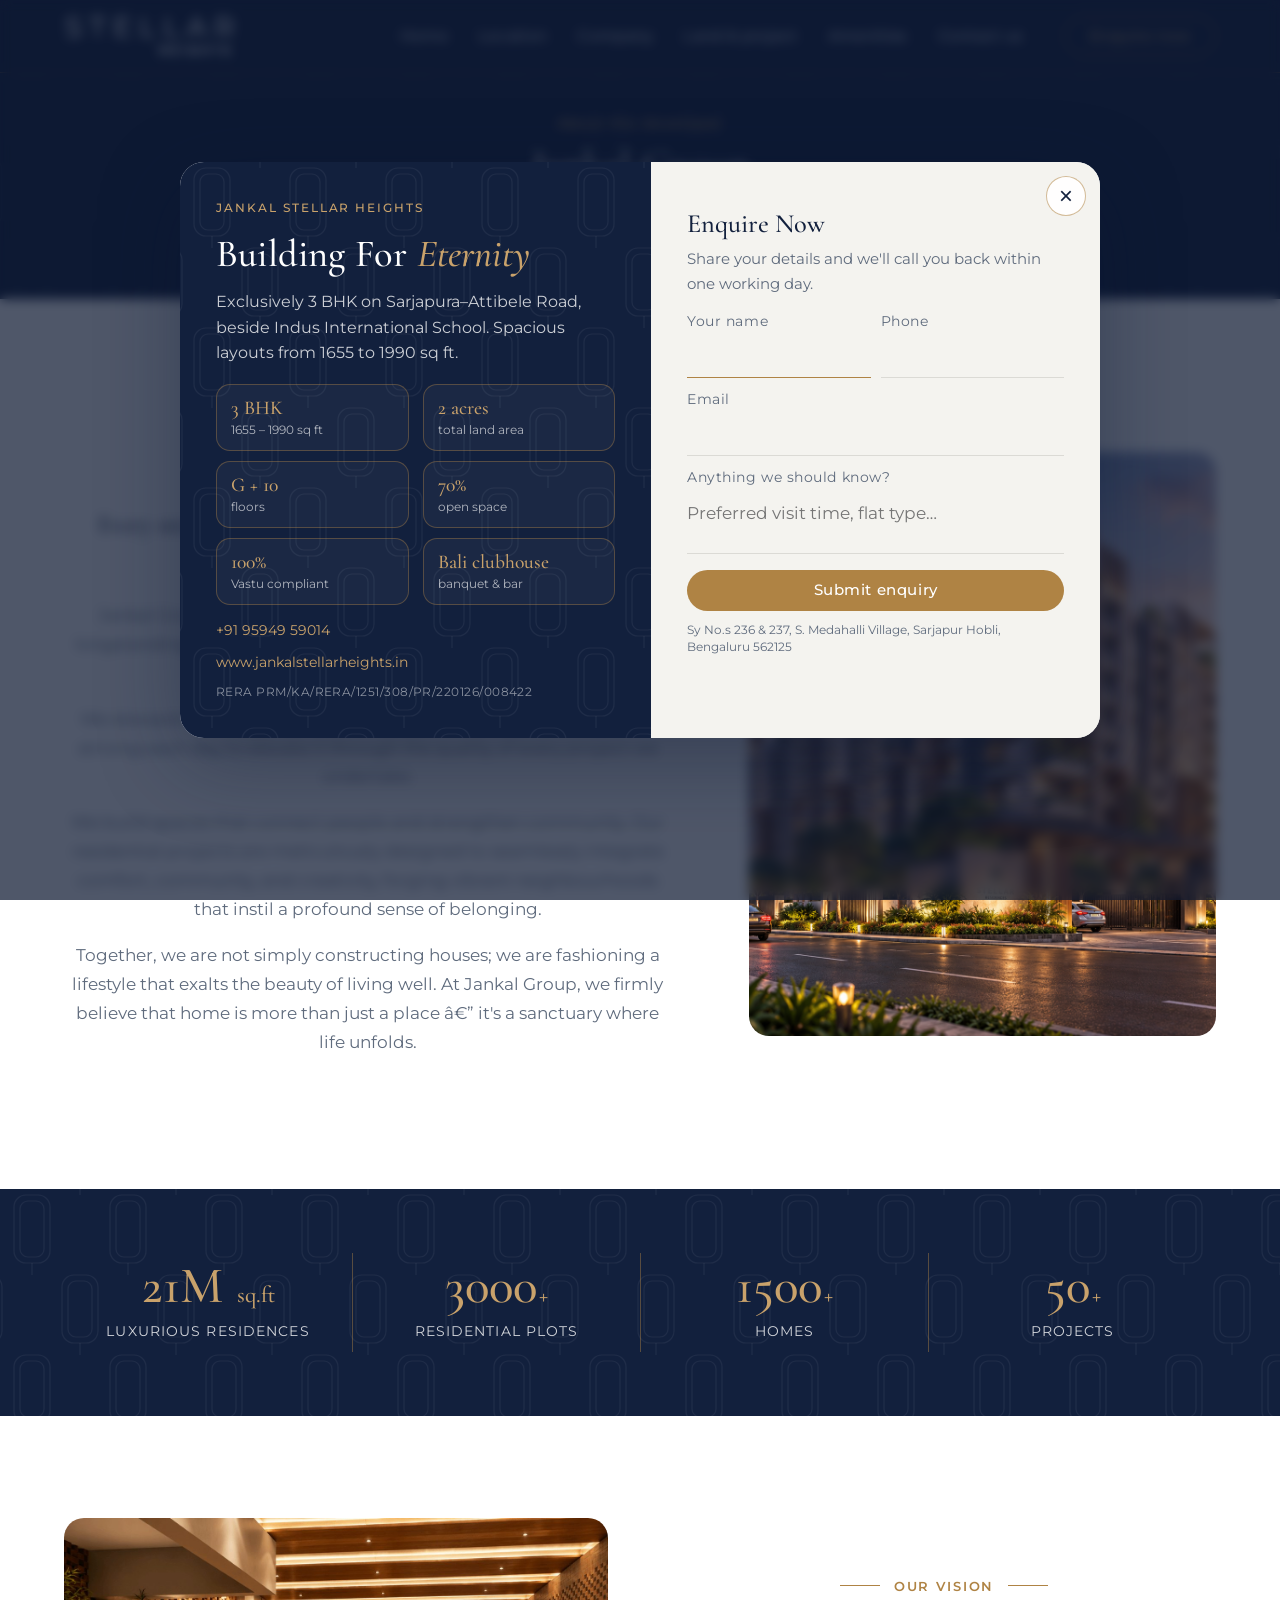
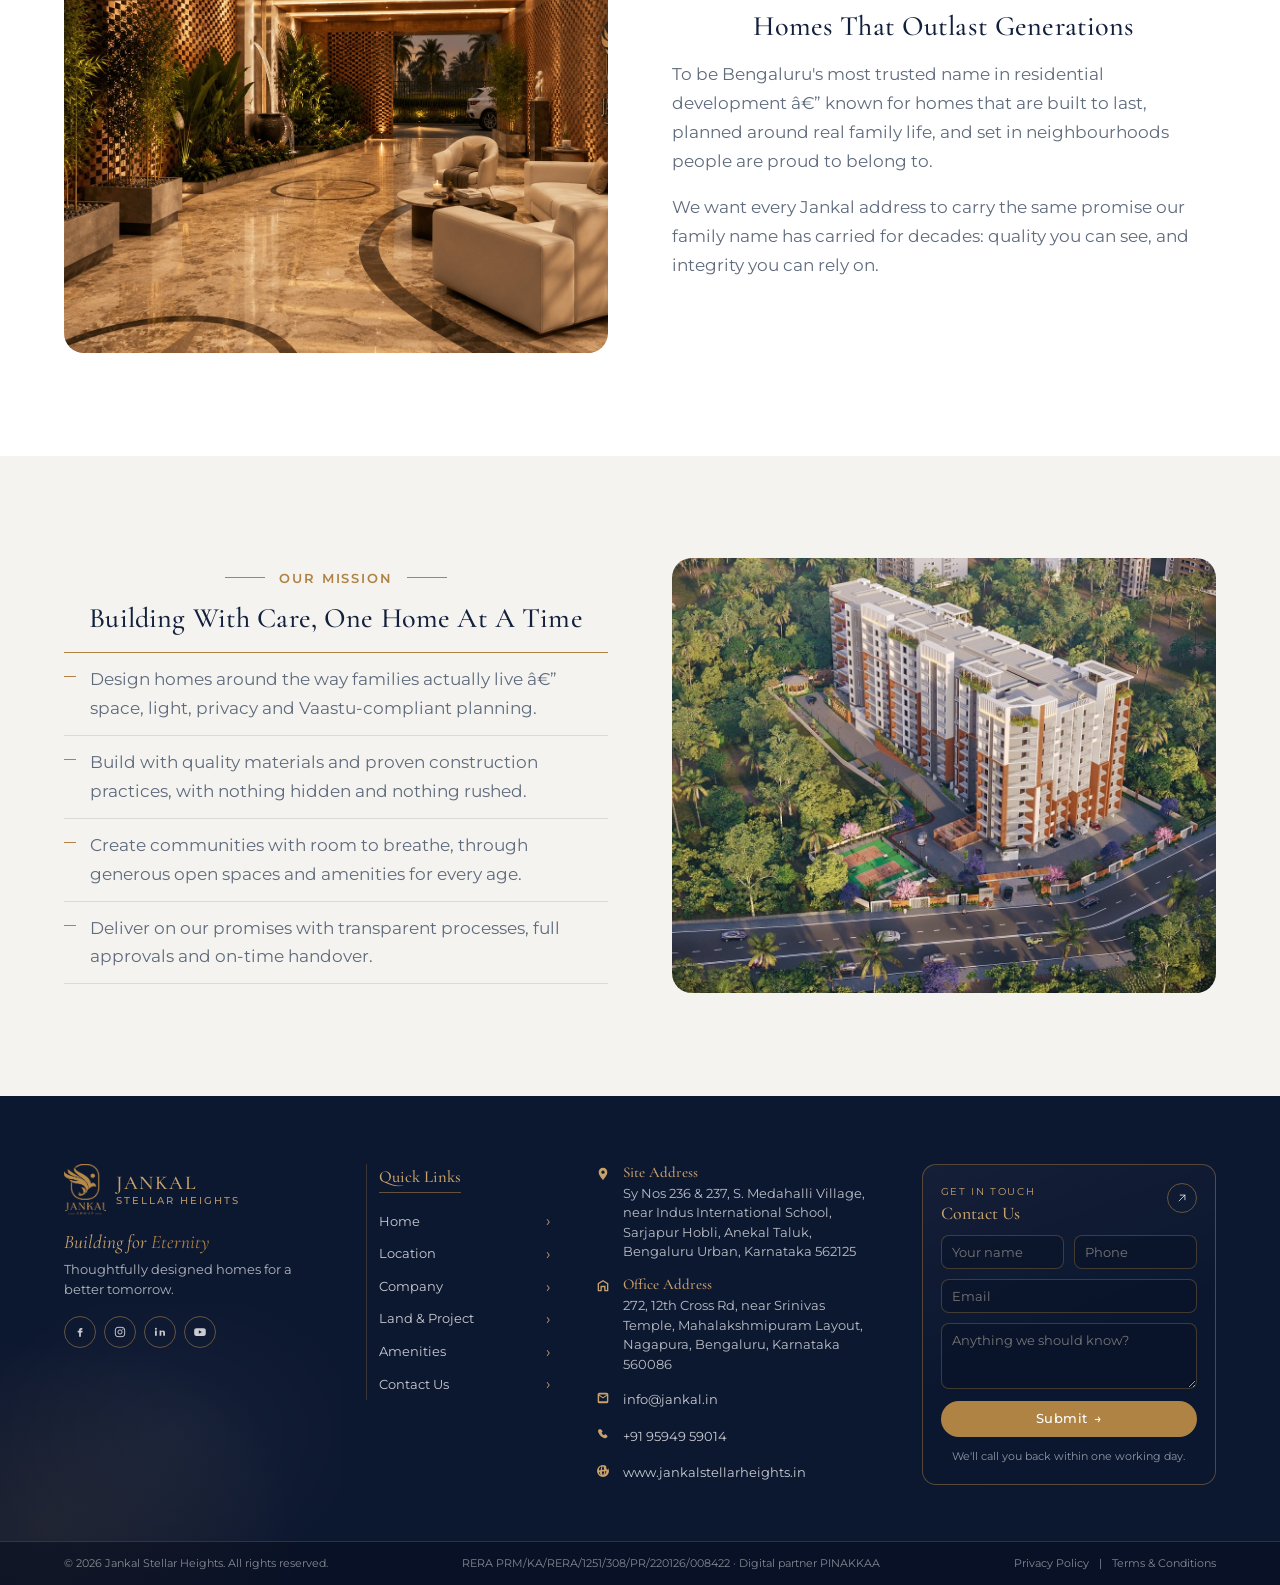
==== commit 94e75a9e: "s" ====
--- a/about.html
+++ b/about.html
@@ -3,7 +3,7 @@
 <head>
 <meta charset="UTF-8">
 <meta name="viewport" content="width=device-width, initial-scale=1, viewport-fit=cover">
-<title>About Jankal Group — Stellar Heights</title>
+<title>About Jankal Group â€” Stellar Heights</title>
 <link rel="preconnect" href="https://fonts.googleapis.com">
 <link rel="preconnect" href="https://fonts.gstatic.com" crossorigin>
 <link href="https://fonts.googleapis.com/css2?family=Cormorant+Garamond:ital,wght@0,400;0,500;0,600;1,400&family=Montserrat:wght@300;400;500;600&display=swap" rel="stylesheet">
@@ -35,7 +35,7 @@
   <div class="wrap">
     <p class="pagehero__eyebrow">About the developer</p>
     <h1 class="h-serif">Jankal Group</h1>
-    <p class="pagehero__sub">A family-owned name in construction for decades — and the group behind Stellar Heights.</p>
+    <p class="pagehero__sub">A family-owned name in construction for decades â€” and the group behind Stellar Heights.</p>
   </div>
 </section>
 
@@ -47,7 +47,7 @@
       <p>Jankal Group is a distinguished, family-owned enterprise with a longstanding presence in the construction industry, spanning several decades.</p>
       <p>We steward our firm with the honour of our family name at its heart, striving each day to elevate it through the quality of every project we undertake.</p>
       <p>We build spaces that connect people and strengthen community. Our residential projects are meticulously designed to seamlessly integrate comfort, community, and creativity, forging vibrant neighbourhoods that instil a profound sense of belonging.</p>
-      <p>Together, we are not simply constructing houses; we are fashioning a lifestyle that exalts the beauty of living well. At Jankal Group, we firmly believe that home is more than just a place — it's a sanctuary where life unfolds.</p>
+      <p>Together, we are not simply constructing houses; we are fashioning a lifestyle that exalts the beauty of living well. At Jankal Group, we firmly believe that home is more than just a place â€” it's a sanctuary where life unfolds.</p>
     </div>
     <figure class="about__figure"><img src="assets/Stellar%20Residences%20at%20Sunset.png" alt="Stellar Heights residences at sunset"></figure>
   </div>
@@ -72,7 +72,7 @@
     <div class="vm__text">
       <p class="vm__eyebrow">Our vision</p>
       <h2 class="h-serif">Homes That Outlast Generations</h2>
-      <p>To be Bengaluru's most trusted name in residential development — known for homes that are built to last, planned around real family life, and set in neighbourhoods people are proud to belong to.</p>
+      <p>To be Bengaluru's most trusted name in residential development â€” known for homes that are built to last, planned around real family life, and set in neighbourhoods people are proud to belong to.</p>
       <p>We want every Jankal address to carry the same promise our family name has carried for decades: quality you can see, and integrity you can rely on.</p>
     </div>
   </div>
@@ -85,7 +85,7 @@
       <p class="vm__eyebrow">Our mission</p>
       <h2 class="h-serif">Building With Care, One Home At A Time</h2>
       <ul class="vm__list">
-        <li>Design homes around the way families actually live — space, light, privacy and Vaastu-compliant planning.</li>
+        <li>Design homes around the way families actually live â€” space, light, privacy and Vaastu-compliant planning.</li>
         <li>Build with quality materials and proven construction practices, with nothing hidden and nothing rushed.</li>
         <li>Create communities with room to breathe, through generous open spaces and amenities for every age.</li>
         <li>Deliver on our promises with transparent processes, full approvals and on-time handover.</li>
@@ -96,48 +96,106 @@
 
 </main>
 <footer class="footer" id="enquire">
+  <div class="footer__wash" aria-hidden="true"></div>
   <div class="wrap footer__grid">
     <div class="footer__brand">
-      <img src="assets/logo.png" alt="Jankal Group" class="footer__logo">
-      <p class="footer__line">Building for Eternity</p>
+      <a href="index.html" class="footer__identity">
+        <img src="assets/logo.png" alt="" class="footer__logo">
+        <span class="footer__name">
+          <strong>Jankal</strong>
+          <small>Stellar Heights</small>
+        </span>
+      </a>
+      <p class="footer__line">Building for <em>Eternity</em></p>
+      <p class="footer__tag">Thoughtfully designed homes for a better tomorrow.</p>
       <div class="footer__social">
-        <a href="#" aria-label="Facebook"><svg viewBox="0 0 24 24"><path d="M14 8h2V5h-2.5C11.6 5 10.5 6.3 10.5 8.3V10H8v3h2.5v7h3v-7H16l.5-3H13.5V8.6c0-.4.2-.6.5-.6Z"/></svg></a>
-        <a href="#" aria-label="Instagram"><svg viewBox="0 0 24 24"><rect x="4" y="4" width="16" height="16" rx="4.5" fill="none" stroke="currentColor" stroke-width="1.6"/><circle cx="12" cy="12" r="3.6" fill="none" stroke="currentColor" stroke-width="1.6"/><circle cx="16.8" cy="7.2" r="1"/></svg></a>
-        <a href="#" aria-label="LinkedIn"><svg viewBox="0 0 24 24"><path d="M6.5 9.5v9h-3v-9h3ZM5 4.8a1.7 1.7 0 1 1 0 3.4 1.7 1.7 0 0 1 0-3.4ZM20.5 13.3v5.2h-3v-4.8c0-1.3-.5-2.1-1.6-2.1-1 0-1.6.7-1.6 2.1v4.8h-3v-9h3v1.3c.5-.8 1.5-1.5 2.9-1.5 2.1 0 3.3 1.3 3.3 4Z"/></svg></a>
-      </div>
-      <nav class="footer__menu" aria-label="Quick links">
-        <a href="index.html">Home</a>
-        <a href="index.html#location">Location</a>
-        <a href="index.html#company">Company</a>
-        <a href="index.html#project">Land &amp; project</a>
-        <a href="index.html#amenities">Amenities</a>
-        <a href="contact.html">Contact us</a>
-      </nav>
-    </div>
-    <div>
-      <h4>Site Address</h4>
-      <address>Sy No.s 236 &amp; 237, S. Medahalli Village,<br>beside Indus International School,<br>Sarjapur Hobli, Anekal Taluk,<br>Bengaluru Urban, Karnataka 562125</address>
-      <h4 class="footer__h4-gap">Office Address</h4>
-      <address>272, 12th Cross Rd, near Srinivas Temple,<br>Mahalakshmipuram Layout, Nagapura,<br>Bengaluru, Karnataka 560086</address>
-      <p class="footer__contact"><a href="mailto:info@jankal.in">info@jankal.in</a><br><a href="tel:+919594959014">+91 95949 59014</a><br><a href="https://www.jankalstellarheights.in" target="_blank" rel="noopener">www.jankalstellarheights.in</a></p>
-    </div>
+        <a href="#" aria-label="Facebook"><svg viewBox="0 0 24 24" aria-hidden="true"><path d="M14 8h2V5h-2.5C11.6 5 10.5 6.3 10.5 8.3V10H8v3h2.5v7h3v-7H16l.5-3H13.5V8.6c0-.4.2-.6.5-.6Z"/></svg></a>
+        <a href="#" aria-label="Instagram"><svg viewBox="0 0 24 24" aria-hidden="true"><rect x="4" y="4" width="16" height="16" rx="4.5" fill="none" stroke="currentColor" stroke-width="1.6"/><circle cx="12" cy="12" r="3.6" fill="none" stroke="currentColor" stroke-width="1.6"/><circle cx="16.8" cy="7.2" r="1"/></svg></a>
+        <a href="#" aria-label="LinkedIn"><svg viewBox="0 0 24 24" aria-hidden="true"><path d="M6.5 9.5v9h-3v-9h3ZM5 4.8a1.7 1.7 0 1 1 0 3.4 1.7 1.7 0 0 1 0-3.4ZM20.5 13.3v5.2h-3v-4.8c0-1.3-.5-2.1-1.6-2.1-1 0-1.6.7-1.6 2.1v4.8h-3v-9h3v1.3c.5-.8 1.5-1.5 2.9-1.5 2.1 0 3.3 1.3 3.3 4Z"/></svg></a>
+        <a href="#" aria-label="YouTube"><svg viewBox="0 0 24 24" aria-hidden="true"><path d="M22 12.2s0-3.2-.4-4.7c-.2-.8-.8-1.4-1.6-1.6C18.5 5.5 12 5.5 12 5.5s-6.5 0-8 .4c-.8.2-1.4.8-1.6 1.6C2 9 2 12.2 2 12.2s0 3.2.4 4.7c.2.8.8 1.4 1.6 1.6 1.5.4 8 .4 8 .4s6.5 0 8-.4c.8-.2 1.4-.8 1.6-1.6.4-1.5.4-4.7.4-4.7ZM10 15.2V9.2l5.2 3-5.2 3Z"/></svg></a>
+      </div>
+    </div>
+
+    <nav class="footer__links" aria-label="Quick links">
+      <h4>Quick Links</h4>
+      <ul>
+        <li><a href="index.html">Home</a></li>
+        <li><a href="index.html#location">Location</a></li>
+        <li><a href="about.html">Company</a></li>
+        <li><a href="index.html#project">Land &amp; Project</a></li>
+        <li><a href="index.html#amenities">Amenities</a></li>
+        <li><a href="contact.html">Contact Us</a></li>
+      </ul>
+    </nav>
+
+    <div class="footer__info">
+      <div class="footer__info-item">
+        <span class="footer__icon" aria-hidden="true">
+          <svg viewBox="0 0 24 24"><path d="M12 2.8c-3.6 0-6.5 2.9-6.5 6.5 0 4.6 5.6 10.7 6.1 11.2l.4.4.4-.4c.5-.5 6.1-6.6 6.1-11.2 0-3.6-2.9-6.5-6.5-6.5Zm0 9a2.5 2.5 0 1 1 0-5 2.5 2.5 0 0 1 0 5Z" fill="currentColor"/></svg>
+        </span>
+        <div>
+          <h4>Site Address</h4>
+          <address>Sy Nos 236 &amp; 237, S. Medahalli Village, near Indus International School, Sarjapur Hobli, Anekal Taluk, Bengaluru Urban, Karnataka 562125</address>
+        </div>
+      </div>
+      <div class="footer__info-item">
+        <span class="footer__icon" aria-hidden="true">
+          <svg viewBox="0 0 24 24"><path d="M4 20V7.8L12 3l8 4.8V20h-6.2v-6.2H10.2V20H4Zm2-2h2.2v-6.2h7.6V18H18V8.9l-6-3.6-6 3.6V18Z" fill="currentColor"/></svg>
+        </span>
+        <div>
+          <h4>Office Address</h4>
+          <address>272, 12th Cross Rd, near Srinivas Temple, Mahalakshmipuram Layout, Nagapura, Bengaluru, Karnataka 560086</address>
+        </div>
+      </div>
+      <div class="footer__info-item">
+        <span class="footer__icon" aria-hidden="true">
+          <svg viewBox="0 0 24 24"><path d="M4 6.5A2.5 2.5 0 0 1 6.5 4h11A2.5 2.5 0 0 1 20 6.5v11a2.5 2.5 0 0 1-2.5 2.5h-11A2.5 2.5 0 0 1 4 17.5v-11Zm2.2.3 5.8 4.2 5.8-4.2H6.2Zm11.6 1.7-5.3 3.8a.9.9 0 0 1-1 0L6.2 8.5V17h11.6V8.5Z" fill="currentColor"/></svg>
+        </span>
+        <a href="mailto:info@jankal.in">info@jankal.in</a>
+      </div>
+      <div class="footer__info-item">
+        <span class="footer__icon" aria-hidden="true">
+          <svg viewBox="0 0 24 24"><path d="M7.2 3.8c.5-.5 1.3-.5 1.8 0l2 2c.5.5.5 1.3 0 1.8l-1.2 1.2c.8 1.6 2 2.8 3.6 3.6l1.2-1.2c.5-.5 1.3-.5 1.8 0l2 2c.5.5.5 1.3 0 1.8l-1.1 1.1c-.6.6-1.5.9-2.4.7-2.4-.4-4.7-1.8-6.6-3.7-1.9-1.9-3.3-4.2-3.7-6.6-.2-.9.1-1.8.7-2.4l1.1-1.1Z" fill="currentColor"/></svg>
+        </span>
+        <a href="tel:+919594959014">+91 95949 59014</a>
+      </div>
+      <div class="footer__info-item">
+        <span class="footer__icon" aria-hidden="true">
+          <svg viewBox="0 0 24 24"><path d="M12 3a9 9 0 1 1 0 18 9 9 0 0 1 0-18Zm0 1.6c-.9 1.2-1.5 3.2-1.7 5.4h3.4c-.2-2.2-.8-4.2-1.7-5.4Zm-3.5.8C7 6.7 6 8.7 5.7 10.9H8.3c.2-1.8.7-3.4 1.2-4.5ZM16.3 5.4c.5 1.1 1 2.7 1.2 4.5h2.6c-.3-2.2-1.3-4.2-2.8-5.5ZM5.7 12.9c.3 2.2 1.3 4.2 2.8 5.5-.5-1.1-1-2.7-1.2-4.5H5.7Zm4.6 0c.2 2.2.8 4.2 1.7 5.4.9-1.2 1.5-3.2 1.7-5.4H10.3Zm5.2 0c-.2 1.8-.7 3.4-1.2 4.5 1.5-1.3 2.5-3.3 2.8-5.5h-1.6Z" fill="currentColor"/></svg>
+        </span>
+        <a href="https://www.jankalstellarheights.in" target="_blank" rel="noopener">www.jankalstellarheights.in</a>
+      </div>
+    </div>
+
     <div class="footer__form">
-      <h4>Contact Us</h4>
+      <div class="footer__form-head">
+        <div>
+          <p class="footer__form-eyebrow">Get in touch</p>
+          <h4>Contact Us</h4>
+        </div>
+        <a href="index.html" class="footer__form-jump" aria-label="Back to top">
+          <svg viewBox="0 0 24 24" aria-hidden="true"><path d="M7 17 17 7M9 7h8v8" fill="none" stroke="currentColor" stroke-width="1.6" stroke-linecap="round" stroke-linejoin="round"/></svg>
+        </a>
+      </div>
       <form class="form form--dark" novalidate>
         <div class="form__row">
-          <label>Your name<input type="text" name="name" required autocomplete="name"></label>
-          <label>Phone<input type="tel" name="phone" required autocomplete="tel"></label>
-        </div>
-        <label>Email<input type="email" name="email" autocomplete="email"></label>
-        <label>Anything we should know?<textarea name="message" rows="2"></textarea></label>
-        <button type="submit" class="btn btn--gold">Submit</button>
+          <label><span>Your name</span><input type="text" name="name" placeholder="Your name" required autocomplete="name"></label>
+          <label><span>Phone</span><input type="tel" name="phone" placeholder="Phone" required autocomplete="tel"></label>
+        </div>
+        <label><span>Email</span><input type="email" name="email" placeholder="Email" autocomplete="email"></label>
+        <label><span>Message</span><textarea name="message" rows="3" placeholder="Anything we should know?"></textarea></label>
+        <button type="submit" class="btn btn--gold">Submit <span aria-hidden="true">→</span></button>
         <p class="form__note">We'll call you back within one working day.</p>
       </form>
     </div>
   </div>
-  <div class="wrap footer__legal">
-    <p>© 2026 Jankal Stellar Heights. All rights reserved.</p>
-    <p>RERA PRM/KA/RERA/1251/308/PR/220126/008422 · Digital partner <a href="#">PINAKKAA</a></p>
+
+  <div class="footer__bar">
+    <div class="wrap footer__legal">
+      <p>© 2026 Jankal Stellar Heights. All rights reserved.</p>
+      <p>RERA PRM/KA/RERA/1251/308/PR/220126/008422 · Digital partner <a href="#">PINAKKAA</a></p>
+      <p class="footer__policies"><a href="#">Privacy Policy</a><span aria-hidden="true">|</span><a href="#">Terms &amp; Conditions</a></p>
+    </div>
   </div>
 </footer>
 <script src="script.js"></script>
--- a/style.css
+++ b/style.css
@@ -227,15 +227,133 @@
 }
 
 /* ---------- project overview ---------- */
-.overview { background: var(--paper); padding: clamp(48px, 6vw, 80px) 0; }
-.overview .section-head { margin-bottom: clamp(24px, 3vw, 40px); }
-.overview__list { display: grid; grid-template-columns: repeat(6, 1fr); border-top: 1px solid var(--gold); border-bottom: 1px solid var(--stone); background: var(--white); border-radius: 0 0 20px 20px; }
-.overview__list li { padding: 34px 20px; text-align: center; border-left: 1px solid var(--stone); display: grid; gap: 6px; }
-.overview__list li:first-child { border-left: 0; }
-.overview__list strong { font-family: var(--serif); font-weight: 500; font-size: clamp(1.7rem, 2.4vw, 2.3rem); color: var(--navy); line-height: 1; }
-.overview__list span { font-size: 0.8rem; color: var(--muted); }
-@media (max-width: 960px) { .overview__list { grid-template-columns: repeat(3, 1fr); } .overview__list li:nth-child(4) { border-left: 0; } .overview__list li:nth-child(n+4) { border-top: 1px solid var(--stone); } }
-@media (max-width: 520px) { .overview__list { grid-template-columns: 1fr 1fr; } .overview__list li { padding: 24px 12px; } .overview__list li:nth-child(4) { border-left: 1px solid var(--stone); } .overview__list li:nth-child(odd) { border-left: 0; } .overview__list li:nth-child(n+3) { border-top: 1px solid var(--stone); } }
+.overview {
+  background: var(--white);
+  padding: clamp(64px, 9vw, 120px) 0;
+  color: var(--ink);
+}
+.overview__inner { min-width: 0; }
+.overview__head {
+  display: grid;
+  justify-items: center;
+  text-align: center;
+  gap: 10px;
+  margin-bottom: clamp(36px, 5vw, 56px);
+}
+.overview__eyebrow {
+  margin: 0;
+  font-size: 0.72rem;
+  letter-spacing: 0.18em;
+  text-transform: uppercase;
+  color: var(--gold);
+  font-weight: 500;
+}
+.overview__title {
+  margin: 0;
+  color: var(--navy);
+  white-space: normal !important;
+}
+.overview__lede {
+  margin: 0;
+  max-width: 48ch;
+  color: var(--muted);
+  font-size: clamp(0.92rem, 1.5vw, 1.05rem);
+  line-height: 1.65;
+}
+
+.overview__lead {
+  display: grid;
+  justify-items: center;
+  text-align: center;
+  gap: 6px;
+  padding: clamp(28px, 4vw, 48px) 0;
+  border-top: 1px solid var(--gold);
+  border-bottom: 1px solid var(--stone);
+  margin-bottom: clamp(28px, 4vw, 48px);
+}
+.overview__lead-label {
+  margin: 0;
+  font-size: 0.78rem;
+  letter-spacing: 0.2em;
+  text-transform: uppercase;
+  color: var(--gold);
+  font-weight: 500;
+}
+.overview__lead-value {
+  margin: 0;
+  font-family: var(--serif);
+  font-weight: 500;
+  font-size: clamp(3.2rem, 8vw, 6.5rem);
+  line-height: .95;
+  color: var(--navy);
+  letter-spacing: -0.02em;
+}
+.overview__lead-meta {
+  margin: 8px 0 0;
+  font-family: var(--serif);
+  font-size: clamp(1.15rem, 2vw, 1.55rem);
+  color: var(--muted);
+  font-weight: 500;
+}
+
+.overview__facts {
+  display: grid;
+  grid-template-columns: repeat(5, minmax(0, 1fr));
+  gap: 0;
+  margin: 0;
+  padding: 0;
+  list-style: none;
+  border-bottom: 1px solid var(--stone);
+}
+.overview__facts li {
+  display: grid;
+  gap: 8px;
+  justify-items: start;
+  padding: clamp(20px, 2.8vw, 32px) clamp(12px, 1.6vw, 22px);
+  border-left: 1px solid var(--stone);
+  min-width: 0;
+}
+.overview__facts li:first-child { border-left: 0; padding-left: 0; }
+.overview__facts li:last-child { padding-right: 0; }
+.overview__fact-num {
+  font-family: var(--serif);
+  font-size: 0.82rem;
+  letter-spacing: 0.08em;
+  color: var(--gold);
+}
+.overview__facts strong {
+  font-family: var(--serif);
+  font-weight: 500;
+  font-size: clamp(1.45rem, 2.2vw, 2rem);
+  color: var(--navy);
+  line-height: 1.1;
+}
+.overview__facts span:not(.overview__fact-num) {
+  font-size: 0.82rem;
+  color: var(--muted);
+  line-height: 1.4;
+}
+@media (max-width: 900px) {
+  .overview__facts { grid-template-columns: 1fr 1fr; }
+  .overview__facts li {
+    border-left: 0;
+    border-top: 1px solid var(--stone);
+    padding: 22px 0;
+  }
+  .overview__facts li:nth-child(-n+2) { border-top: 0; }
+  .overview__facts li:nth-child(even) { padding-left: 18px; border-left: 1px solid var(--stone); }
+  .overview__facts li:nth-child(odd) { padding-right: 18px; }
+}
+@media (max-width: 520px) {
+  .overview__facts { grid-template-columns: 1fr; }
+  .overview__facts li,
+  .overview__facts li:nth-child(even),
+  .overview__facts li:nth-child(odd) {
+    border-left: 0;
+    padding: 18px 0;
+  }
+  .overview__facts li:first-child { border-top: 0; padding-top: 0; }
+}
 
 /* ---------- intro ---------- */
 .intro { overflow-x: clip; padding: clamp(48px, 6vw, 80px) 0 clamp(56px, 8vw, 110px); background: var(--white); }
@@ -290,30 +408,120 @@
 
 /* ---------- amenities: overview + horizontal scroller ---------- */
 .amenities { padding: clamp(64px, 9vw, 120px) 0; background: var(--paper); overflow: hidden; }
-.amenities--lead { background: var(--white); padding-bottom: clamp(40px, 5vw, 64px); }
+.amenities--lead { background: var(--white); padding-bottom: clamp(48px, 6vw, 80px); }
 .amenities--gallery { padding-top: clamp(40px, 5vw, 64px); }
-.amenities__note { font-size: 0.92rem; color: var(--muted); margin-top: 12px; max-width: 720px; }
-.amenities__overview {
-  display: grid; grid-template-columns: repeat(2, 1fr); gap: clamp(20px, 2.5vw, 28px);
-  margin-top: clamp(28px, 4vw, 48px);
-}
-.amenities__overview--three { grid-template-columns: repeat(3, 1fr); }
-@media (max-width: 900px) { .amenities__overview--three { grid-template-columns: 1fr; } }
+
+.amenities-lead__head {
+  display: grid;
+  justify-items: center;
+  text-align: center;
+  gap: 10px;
+  margin-bottom: clamp(36px, 5vw, 56px);
+}
+.amenities-lead__eyebrow {
+  margin: 0;
+  font-size: 0.72rem;
+  letter-spacing: 0.18em;
+  text-transform: uppercase;
+  color: var(--gold);
+  font-weight: 500;
+}
+.amenities-lead__title {
+  margin: 0;
+  color: var(--navy);
+  white-space: normal !important;
+  max-width: 18ch;
+}
+.amenities-lead__lede {
+  margin: 0;
+  max-width: 48ch;
+  color: var(--muted);
+  font-size: clamp(0.92rem, 1.5vw, 1.05rem);
+  line-height: 1.65;
+}
+
+.amenities-lead__modes {
+  display: grid;
+  grid-template-columns: repeat(3, minmax(0, 1fr));
+  gap: 0;
+  margin: 0;
+  padding: 0;
+  list-style: none;
+  border-top: 1px solid var(--gold);
+  border-bottom: 1px solid var(--stone);
+}
+.amenities-lead__modes > li {
+  display: grid;
+  align-content: start;
+  gap: 14px;
+  padding: clamp(28px, 3.5vw, 40px) clamp(18px, 2.4vw, 32px);
+  border-left: 1px solid var(--stone);
+  min-width: 0;
+}
+.amenities-lead__modes > li:first-child {
+  border-left: 0;
+  padding-left: 0;
+}
+.amenities-lead__modes > li:last-child { padding-right: 0; }
+.amenities-lead__num {
+  font-family: var(--serif);
+  font-size: 0.82rem;
+  letter-spacing: 0.08em;
+  color: var(--gold);
+}
+.amenities-lead__modes h3 {
+  margin: 0;
+  font-family: var(--serif);
+  font-weight: 500;
+  font-size: clamp(1.7rem, 2.6vw, 2.3rem);
+  color: var(--navy);
+  line-height: 1.1;
+}
+.amenities-lead__modes ul {
+  margin: 0;
+  padding: 0;
+  display: grid;
+  gap: 10px;
+}
+.amenities-lead__modes ul li {
+  list-style: none;
+  position: relative;
+  padding-left: 14px;
+  font-size: 0.92rem;
+  color: var(--muted);
+  line-height: 1.45;
+}
+.amenities-lead__modes ul li::before {
+  content: "";
+  position: absolute;
+  left: 0;
+  top: .7em;
+  width: 6px;
+  height: 1px;
+  background: var(--gold);
+}
+.amenities-lead__note {
+  margin: clamp(22px, 3vw, 32px) 0 0;
+  text-align: center;
+  font-size: 0.86rem;
+  color: var(--muted);
+  max-width: 52ch;
+  margin-inline: auto;
+}
+@media (max-width: 860px) {
+  .amenities-lead__modes { grid-template-columns: 1fr; }
+  .amenities-lead__modes > li,
+  .amenities-lead__modes > li:first-child,
+  .amenities-lead__modes > li:last-child {
+    border-left: 0;
+    border-top: 1px solid var(--stone);
+    padding: 24px 0;
+  }
+  .amenities-lead__modes > li:first-child { border-top: 0; padding-top: 22px; }
+}
+
 .additions__grid--three { grid-template-columns: repeat(3, 1fr); max-width: none; }
 @media (max-width: 900px) { .additions__grid--three { grid-template-columns: 1fr; max-width: 440px; } }
-.amenities__cat {
-  padding: clamp(22px, 2.5vw, 28px); border-radius: 20px; border: 1px solid var(--stone);
-  background: var(--paper);
-}
-.amenities__cat h3 {
-  font-family: var(--serif); font-size: 1.45rem; font-weight: 500; color: var(--navy);
-  margin: 0 0 10px; line-height: 1.2;
-}
-.amenities__cat h3::before {
-  content: ""; display: block; width: 32px; height: 1px; background: var(--gold); margin-bottom: 14px;
-}
-.amenities__cat p { margin: 0; font-size: 0.92rem; color: var(--muted); line-height: 1.65; max-width: none; }
-@media (max-width: 700px) { .amenities__overview { grid-template-columns: 1fr; } }
 .scroller__nav { display: flex; gap: 10px; flex-shrink: 0; }
 .scroller {
   display: flex; gap: 28px; overflow-x: auto; scroll-snap-type: x mandatory; scrollbar-width: none;
@@ -327,26 +535,148 @@
 .scroller figcaption::before { content: ""; display: block; width: 28px; height: 1px; background: var(--gold); margin: 0 0 2px; }
 .scroller figcaption strong { font-family: var(--serif); font-size: 1.25rem; font-weight: 500; color: var(--navy); line-height: 1.2; }
 .scroller figcaption span { font-family: var(--sans); font-size: 0.88rem; font-weight: 400; color: var(--muted); line-height: 1.6; }
+.amenities--gallery .section-head p,
+.amenities--gallery .scroller figcaption span { display: none; }
 @media (max-width: 700px) { .section-head--row { flex-direction: column; align-items: flex-start; } }
 
-/* ---------- master plan: plan left, legend right, fits one screen ---------- */
-.master { display: grid; grid-template-columns: 3.4fr 1fr; gap: clamp(20px, 2.5vw, 36px); align-items: stretch; }
-.master__figure { margin: 0; position: relative; border-radius: 20px; overflow: hidden; }
-.master__figure img { width: 100%; height: 100%; object-fit: cover; object-position: 55% 50%; display: block; }
-.master__figure figcaption { position: absolute; left: 18px; bottom: 16px; font-size: 0.66rem; letter-spacing: 0.08em; color: rgba(255,255,255,.9); padding: 5px 12px; border-radius: var(--pill); background: rgba(18,32,61,.45); backdrop-filter: blur(6px); }
-.master__legend { background: var(--navy); color: var(--white); border-radius: 20px; padding: clamp(20px, 2vw, 28px); background-image: var(--chain); background-size: 96px 160px; display: flex; flex-direction: column; justify-content: center; }
-.master__legend h3 { font-family: var(--serif); font-size: 1.3rem; font-weight: 500; color: var(--gold-soft); padding-bottom: 12px; margin-bottom: 14px; border-bottom: 1px solid rgba(175,131,68,.55); }
-.master__legend ol { margin: 0; padding: 0; display: grid; grid-template-columns: 1fr; gap: 7px 22px; }
-.master__legend li { display: flex; align-items: center; gap: 8px; font-size: 0.78rem; line-height: 1.3; color: rgba(255,255,255,.88); }
-.master__legend i { font-style: normal; flex: 0 0 24px; height: 24px; border-radius: 50%; border: 1px solid var(--gold); color: var(--gold-soft); font-size: 0.68rem; font-weight: 600; display: grid; place-items: center; }
-.plans { padding: clamp(40px, 5vw, 72px) 0; }
-.plans .section-head { margin-bottom: clamp(24px, 3vw, 40px); }
-@media (min-width: 961px) { .plans { padding: 40px 0 44px; } .plans .section-head { margin-bottom: 22px; } .plans .section-head::before { margin-bottom: 16px; } .plans .section-head p { margin-top: 6px; } .master { height: clamp(360px, calc(100svh - 300px), 560px); } }
-@media (max-width: 960px) { .master { grid-template-columns: 1fr; } .master__figure img { height: auto; } }
-@media (max-width: 520px) { .master__legend ol { grid-template-columns: 1fr; } }
+/* ---------- master plan: panoramic image fit ---------- */
+.plans {
+  --master-ratio: 1836 / 857;
+  --master-h: min(720px, 72vh);
+  padding: clamp(48px, 6vh, 80px) 0;
+  background:
+    radial-gradient(ellipse 80% 50% at 50% 0%, rgba(255, 255, 255, 0.7), transparent 70%),
+    var(--paper);
+}
+.plans__inner {
+  min-width: 0;
+  width: min(100vw - 2 * var(--gutter), 1520px);
+  max-width: none;
+  display: flex;
+  flex-direction: column;
+  align-items: center;
+  gap: clamp(20px, 3vh, 32px);
+}
+.plans__head {
+  display: grid;
+  justify-items: center;
+  text-align: center;
+  gap: 8px;
+  margin-bottom: 0;
+  flex-shrink: 0;
+}
+.plans__eyebrow {
+  margin: 0;
+  font-size: 0.72rem;
+  letter-spacing: 0.2em;
+  text-transform: uppercase;
+  color: var(--gold);
+  font-weight: 500;
+}
+.plans__title {
+  margin: 0;
+  color: var(--navy);
+  white-space: nowrap !important;
+  max-width: none;
+  font-weight: 500;
+  font-size: clamp(1.5rem, 3vw, 2.6rem);
+}
+.plans__lede {
+  margin: 0;
+  max-width: 52ch;
+  color: var(--muted);
+  font-size: clamp(0.88rem, 1.4vw, 1.02rem);
+  line-height: 1.6;
+}
+
+.master {
+  display: grid;
+  grid-template-columns: minmax(0, 1.7fr) minmax(240px, 320px);
+  gap: 16px;
+  align-items: stretch;
+  width: 100%;
+}
+.master__figure {
+  margin: 0;
+  position: relative;
+  overflow: hidden;
+  min-height: 480px;
+  border-radius: 22px;
+  background: #d7ddd4;
+}
+.master__figure img {
+  position: absolute;
+  inset: 0;
+  width: 100%;
+  height: 100%;
+  display: block;
+  object-fit: cover;
+  object-position: center;
+}
+.master__legend {
+  margin: 0;
+  padding: 22px 20px 16px;
+  border-radius: 22px;
+  background-color: var(--navy);
+  background-image: var(--chain);
+  background-size: 96px 160px;
+  background-position: right center;
+  color: #fff;
+  min-height: 0;
+}
+.master__legend h3 {
+  margin: 0 0 14px;
+  font-family: var(--serif);
+  font-size: 1.35rem;
+  font-weight: 500;
+  color: var(--gold-soft);
+}
+.master__legend ol {
+  margin: 0;
+  padding: 0;
+  list-style: none;
+  display: grid;
+}
+.master__legend li {
+  display: grid;
+  grid-template-columns: 26px 1fr;
+  gap: 10px;
+  align-items: center;
+  padding: 7px 0;
+  font-family: var(--sans);
+  font-size: 0.82rem;
+  font-weight: 400;
+  line-height: 1.3;
+  color: rgba(255, 255, 255, 0.92);
+}
+.master__legend span {
+  width: 22px;
+  height: 22px;
+  border-radius: 50%;
+  border: 1px solid var(--gold-soft);
+  color: var(--gold-soft);
+  display: grid;
+  place-items: center;
+  font-size: 0.68rem;
+  font-weight: 500;
+  line-height: 1;
+}
+@media (max-width: 860px) {
+  .master { grid-template-columns: 1fr; }
+  .master__figure { aspect-ratio: 16 / 9; min-height: 0; }
+}
+@media (max-width: 560px) {
+  .plans {
+    --master-h: min(380px, 50vh);
+    padding: 36px 0;
+  }
+  .plans__inner { width: 100%; }
+  .master__figure,
+  .master__legend { border-radius: 16px; }
+  .master__legend li { font-size: 0.78rem; padding: 6px 0; }
+}
 
 /* ---------- floor plans ---------- */
-.plans { background: var(--white); }
 .plans__tabs { display: flex; flex-wrap: wrap; gap: 10px; margin-bottom: 32px; }
 .plans__tabs button {
   padding: 12px 24px; border-radius: var(--pill); border: 1px solid var(--gold); background: transparent;
@@ -365,35 +695,340 @@
 @media (max-width: 860px) { .plans__stage { grid-template-columns: 1fr; } }
 
 /* ---------- location ---------- */
-.location { padding: clamp(64px, 9vw, 120px) 0; background: var(--navy); color: var(--white); position: relative; overflow: hidden; }
-.location::before { content: ""; position: absolute; inset: 0 0 0 auto; width: 34%; opacity: .5; pointer-events: none; background-image: var(--chain); background-size: 96px 160px; mask-image: linear-gradient(90deg, transparent, #000 70%); }
-.location .wrap { position: relative; }
-.location__intro { display: grid; grid-template-columns: 1.1fr 1fr; gap: clamp(32px, 5vw, 80px); align-items: start; margin-bottom: clamp(40px, 6vw, 72px); }
-.location__intro .section-head { margin-bottom: 0; }
-.future h3 { font-family: var(--serif); font-size: 1.5rem; font-weight: 500; color: var(--gold-soft); margin-bottom: 22px; }
-.future ul { display: grid; grid-template-columns: repeat(4, 1fr); gap: 0; width: 100%; border-top: 1px solid rgba(175,131,68,.55); border-bottom: 1px solid rgba(255,255,255,.12); }
-.future li { display: grid; justify-items: center; align-content: start; gap: 14px; padding: 26px 16px; text-align: center; font-size: 0.86rem; line-height: 1.45; color: rgba(255,255,255,.88); border-left: 1px solid rgba(255,255,255,.12); }
-.future li:first-child { border-left: 0; }
-.future svg { width: 44px; height: 44px; fill: none; stroke: var(--gold-soft); stroke-width: 1.3; stroke-linecap: round; stroke-linejoin: round; }
-.location__grid { display: grid; grid-template-columns: 1.15fr 1fr; gap: clamp(28px, 4vw, 56px); align-items: start; }
-.location__map { margin: 0; border-radius: var(--radius); overflow: hidden; border: 1px solid rgba(175,131,68,.5); background: #EDEDEB; }
-.location__map img { width: 100%; display: block; }
-.location__map figcaption { font-size: 0.72rem; color: var(--muted); padding: 12px 18px; background: #EDEDEB; border-top: 1px solid var(--stone); }
-.loc { border-bottom: 1px solid rgba(255,255,255,.12); }
-.loc:first-child { border-top: 1px solid var(--gold); }
-.loc summary { list-style: none; cursor: pointer; display: flex; align-items: center; gap: 16px; padding: 18px 0; font-family: var(--serif); font-size: 1.35rem; color: var(--white); }
-.loc summary::-webkit-details-marker { display: none; }
-.loc summary svg { flex: 0 0 44px; width: 44px; height: 44px; padding: 10px; border-radius: 50%; border: 1px solid rgba(175,131,68,.6); fill: none; stroke: var(--gold-soft); stroke-width: 1.3; stroke-linecap: round; stroke-linejoin: round; transition: background .25s, stroke .25s; }
-.loc[open] summary svg, .loc summary:hover svg { background: var(--gold); stroke: var(--white); border-color: var(--gold); }
-.loc summary span { flex: 1; }
-.loc summary::after { content: "+"; font-family: var(--sans); font-weight: 300; font-size: 1.5rem; color: var(--gold-soft); transition: transform .25s; }
-.loc[open] summary::after { transform: rotate(45deg); }
-.loc ul { padding: 0 0 18px 60px; animation: strip-in .35s ease; }
-.loc li { display: flex; justify-content: space-between; gap: 16px; padding: 9px 0; border-bottom: 1px solid rgba(255,255,255,.07); font-size: 0.9rem; color: rgba(255,255,255,.85); }
-.loc li:last-child { border-bottom: 0; }
-.loc li b { font-weight: 500; color: var(--gold-soft); white-space: nowrap; }
-@media (max-width: 960px) { .location__intro, .location__grid { grid-template-columns: 1fr; } .future ul { grid-template-columns: 1fr 1fr; } .loc ul { padding-left: 0; } }
-@media (max-width: 960px) { .future li:nth-child(3) { border-left: 0; } .future li:nth-child(n+3) { border-top: 1px solid rgba(255,255,255,.12); } }
+.location {
+  position: relative;
+  padding: clamp(64px, 9vw, 120px) 0;
+  background: var(--white);
+  color: var(--ink);
+  overflow: hidden;
+}
+.location__wash { display: none; }
+.location__inner { position: relative; z-index: 1; min-width: 0; }
+
+.location__head {
+  display: grid;
+  justify-items: center;
+  text-align: center;
+  gap: 12px;
+  margin-bottom: clamp(36px, 5vw, 64px);
+  max-width: none;
+}
+.location__eyebrow {
+  margin: 0;
+  font-size: 0.72rem;
+  letter-spacing: 0.18em;
+  text-transform: uppercase;
+  color: var(--gold);
+  font-weight: 500;
+}
+.location__title {
+  color: var(--navy);
+  font-size: clamp(2.4rem, 5vw, 4.2rem);
+  line-height: 1.05;
+  white-space: normal !important;
+  margin: 0;
+}
+.location__title em { color: var(--gold); font-style: italic; }
+.location__lede {
+  margin: 0;
+  color: var(--muted);
+  font-size: clamp(0.92rem, 1.5vw, 1.05rem);
+  line-height: 1.65;
+  max-width: 52ch;
+  border-left: 0;
+  padding-left: 0;
+}
+
+.location__stage {
+  display: grid;
+  grid-template-columns: minmax(0, 1.35fr) minmax(280px, .85fr);
+  gap: clamp(20px, 3vw, 40px);
+  align-items: stretch;
+  margin-bottom: clamp(40px, 6vw, 72px);
+  min-width: 0;
+}
+
+.location__map {
+  margin: 0;
+  position: relative;
+  border-radius: 22px;
+  overflow: hidden;
+  border: 1px solid var(--stone);
+  background: #EDEDEB;
+  min-width: 0;
+  min-height: clamp(280px, 42vh, 520px);
+  display: flex;
+  flex-direction: column;
+  box-shadow: 0 18px 48px rgba(18,32,61,.08);
+}
+.location__map iframe {
+  flex: 1 1 auto;
+  width: 100%;
+  min-height: 260px;
+  aspect-ratio: auto;
+  border: 0;
+  display: block;
+  filter: saturate(.92) contrast(1.02);
+}
+.location__map figcaption {
+  font-size: 0.78rem;
+  padding: 14px 18px;
+  background: var(--white);
+  border-top: 1px solid var(--stone);
+}
+.location__map figcaption a {
+  color: var(--navy);
+  font-weight: 500;
+  text-decoration: none;
+  border-bottom: 1px solid var(--gold);
+  transition: border-color .25s, color .25s;
+}
+.location__map figcaption a:hover { color: var(--gold); }
+
+.location__pin {
+  position: absolute; z-index: 2; left: 22px; bottom: 64px;
+  display: flex; align-items: center; gap: 10px;
+  pointer-events: none;
+}
+.location__pin-dot {
+  width: 12px; height: 12px; border-radius: 50%;
+  background: var(--gold); border: 2px solid var(--white);
+  box-shadow: 0 0 0 4px rgba(175,131,68,.25);
+  position: relative; z-index: 1;
+}
+.location__pin-pulse {
+  position: absolute; left: -10px; top: -10px;
+  width: 32px; height: 32px; border-radius: 50%;
+  border: 1px solid rgba(175,131,68,.7);
+  animation: loc-pulse 2.4s cubic-bezier(.2,.7,.2,1) infinite;
+}
+.location__pin-label {
+  font-family: var(--serif); font-size: 0.95rem; color: var(--navy);
+  background: rgba(255,255,255,.96); padding: 6px 12px; border-radius: 999px;
+  box-shadow: 0 8px 24px rgba(12,23,48,.14);
+  white-space: nowrap;
+  transform: translateY(-1px);
+}
+@keyframes loc-pulse {
+  0% { transform: scale(.55); opacity: .9; }
+  70% { transform: scale(1.55); opacity: 0; }
+  100% { transform: scale(1.55); opacity: 0; }
+}
+
+.location__panel {
+  min-width: 0;
+  display: flex; flex-direction: column;
+  background: var(--white);
+  border: 1px solid var(--stone);
+  border-radius: 22px;
+  padding: clamp(18px, 2.4vw, 28px);
+}
+.location__panel-kicker {
+  margin: 0 0 14px;
+  font-size: 0.7rem;
+  letter-spacing: 0.16em;
+  text-transform: uppercase;
+  color: var(--gold);
+}
+.location__tabs {
+  display: grid;
+  grid-template-columns: repeat(4, minmax(0, 1fr));
+  gap: 6px;
+  margin-bottom: 18px;
+  padding: 4px;
+  border-radius: 14px;
+  background: var(--paper);
+}
+.location__tab {
+  appearance: none; border: 0; cursor: pointer;
+  font-family: var(--sans); font-size: clamp(0.68rem, 1.1vw, 0.78rem);
+  font-weight: 500; letter-spacing: 0.02em;
+  color: var(--muted);
+  background: transparent;
+  padding: 10px 6px;
+  border-radius: 10px;
+  transition: color .25s, background .25s, transform .25s;
+}
+.location__tab:hover { color: var(--navy); }
+.location__tab.is-active {
+  color: var(--white);
+  background: var(--navy);
+  box-shadow: 0 6px 16px rgba(18,32,61,.16);
+}
+.location__panes { position: relative; flex: 1; min-height: 0; }
+.location__pane {
+  display: none;
+  animation: loc-pane .45s cubic-bezier(.2,.7,.2,1);
+}
+.location__pane.is-active { display: block; }
+@keyframes loc-pane {
+  from { opacity: 0; transform: translateY(10px); }
+  to { opacity: 1; transform: none; }
+}
+.location__dest { margin: 0; padding: 0; }
+.location__dest li {
+  list-style: none;
+  display: flex; justify-content: space-between; align-items: baseline; gap: 16px;
+  padding: 12px 0;
+  border-bottom: 1px solid var(--stone);
+  font-size: 0.9rem;
+  color: var(--ink);
+  opacity: 0;
+  transform: translateX(12px);
+}
+.location__pane.is-active .location__dest li {
+  animation: loc-dest .5s cubic-bezier(.2,.7,.2,1) forwards;
+}
+.location__pane.is-active .location__dest li:nth-child(1) { animation-delay: .04s; }
+.location__pane.is-active .location__dest li:nth-child(2) { animation-delay: .1s; }
+.location__pane.is-active .location__dest li:nth-child(3) { animation-delay: .16s; }
+.location__pane.is-active .location__dest li:nth-child(4) { animation-delay: .22s; }
+.location__pane.is-active .location__dest li:nth-child(5) { animation-delay: .28s; }
+.location__pane.is-active .location__dest li:nth-child(6) { animation-delay: .34s; }
+@keyframes loc-dest {
+  to { opacity: 1; transform: none; }
+}
+.location__dest li:last-child { border-bottom: 0; }
+.location__dest span { min-width: 0; }
+.location__dest b {
+  font-family: var(--serif); font-weight: 500; font-size: 1.05rem;
+  color: var(--gold); white-space: nowrap;
+}
+
+.location__corridor { min-width: 0; }
+.location__corridor-head {
+  display: grid;
+  justify-items: center;
+  text-align: center;
+  gap: 10px;
+  margin-bottom: clamp(22px, 3vw, 36px);
+}
+.location__corridor-head h3 {
+  margin: 0;
+  font-family: var(--serif); font-weight: 500;
+  font-size: clamp(1.45rem, 2.4vw, 2rem);
+  color: var(--navy);
+}
+.location__corridor-head p {
+  margin: 0; color: var(--muted); font-size: 0.9rem; max-width: 46ch;
+}
+
+.corridor {
+  position: relative;
+  display: grid;
+  grid-template-columns: repeat(4, minmax(0, 1fr));
+  gap: clamp(14px, 2vw, 28px);
+  margin: 0; padding: 0;
+  list-style: none;
+}
+.corridor::before {
+  content: "";
+  position: absolute; left: 4%; right: 4%; top: 28px;
+  height: 1px;
+  background: linear-gradient(90deg, transparent, rgba(175,131,68,.75), transparent);
+  transform: scaleX(0);
+  transform-origin: left center;
+  transition: transform 1.1s cubic-bezier(.2,.7,.2,1);
+}
+.location.is-in .corridor::before,
+.corridor.is-in::before { transform: scaleX(1); }
+.corridor::after {
+  content: "";
+  position: absolute; left: 4%; right: 4%; top: 26px;
+  height: 5px;
+  border-radius: 999px;
+  pointer-events: none;
+  background: linear-gradient(90deg, transparent 0%, rgba(175,131,68,.0) 35%, rgba(175,131,68,.85) 50%, rgba(175,131,68,.0) 65%, transparent 100%);
+  background-size: 40% 100%;
+  background-repeat: no-repeat;
+  opacity: 0;
+  transform: translateX(-30%);
+}
+.location.is-in .corridor::after,
+.corridor.is-in::after {
+  opacity: 1;
+  animation: corridor-shimmer 7.5s cubic-bezier(.4,.0,.2,1) infinite;
+}
+@keyframes corridor-shimmer {
+  0% { transform: translateX(-40%); opacity: .2; }
+  45% { opacity: .85; }
+  100% { transform: translateX(240%); opacity: .2; }
+}
+.corridor__item {
+  position: relative; z-index: 1;
+  display: grid; gap: 10px; justify-items: center;
+  text-align: center;
+  padding-top: 8px;
+  opacity: 0;
+  transform: translateY(18px);
+  transition: opacity .6s cubic-bezier(.2,.7,.2,1), transform .6s cubic-bezier(.2,.7,.2,1);
+}
+.location.is-in .corridor__item,
+.corridor.is-in .corridor__item {
+  opacity: 1;
+  transform: none;
+}
+.location.is-in .corridor__item:nth-child(1), .corridor.is-in .corridor__item:nth-child(1) { transition-delay: .1s; }
+.location.is-in .corridor__item:nth-child(2), .corridor.is-in .corridor__item:nth-child(2) { transition-delay: .22s; }
+.location.is-in .corridor__item:nth-child(3), .corridor.is-in .corridor__item:nth-child(3) { transition-delay: .34s; }
+.location.is-in .corridor__item:nth-child(4), .corridor.is-in .corridor__item:nth-child(4) { transition-delay: .46s; }
+.corridor__num {
+  font-family: var(--serif); font-size: 0.85rem; color: var(--gold);
+  letter-spacing: 0.08em;
+}
+.corridor__item svg {
+  width: 36px; height: 36px; fill: none; stroke: var(--gold);
+  stroke-width: 1.3; stroke-linecap: round; stroke-linejoin: round;
+  padding: 8px; border-radius: 50%;
+  border: 1px solid rgba(175,131,68,.55);
+  background: var(--paper);
+  transition: background .3s, border-color .3s, stroke .3s, box-shadow .3s;
+  box-shadow: 0 0 0 0 rgba(175,131,68,.0);
+}
+.location.is-in .corridor__item svg,
+.corridor.is-in .corridor__item svg {
+  animation: corridor-icon 5.8s cubic-bezier(.45,.05,.55,.95) infinite;
+}
+.location.is-in .corridor__item:nth-child(1) svg,
+.corridor.is-in .corridor__item:nth-child(1) svg { animation-delay: 0s; }
+.location.is-in .corridor__item:nth-child(2) svg,
+.corridor.is-in .corridor__item:nth-child(2) svg { animation-delay: .9s; }
+.location.is-in .corridor__item:nth-child(3) svg,
+.corridor.is-in .corridor__item:nth-child(3) svg { animation-delay: 1.8s; }
+.location.is-in .corridor__item:nth-child(4) svg,
+.corridor.is-in .corridor__item:nth-child(4) svg { animation-delay: 2.7s; }
+@keyframes corridor-icon {
+  0%, 100% { box-shadow: 0 0 0 0 rgba(175,131,68,.0); border-color: rgba(175,131,68,.55); }
+  50% { box-shadow: 0 0 0 6px rgba(175,131,68,.1); border-color: var(--gold); }
+}
+.corridor__item:hover svg {
+  animation: none;
+  background: var(--gold); border-color: var(--gold); stroke: var(--white);
+  box-shadow: 0 8px 18px rgba(175,131,68,.28);
+}
+.corridor__item strong {
+  font-family: var(--serif); font-weight: 500; font-size: 1.15rem; color: var(--navy);
+}
+.corridor__item span {
+  font-size: 0.82rem; line-height: 1.45; color: var(--muted);
+  max-width: 22ch;
+  text-align: center;
+}
+
+@media (max-width: 960px) {
+  .location__stage { grid-template-columns: 1fr; }
+  .location__map { min-height: 280px; }
+  .location__tabs { grid-template-columns: repeat(2, minmax(0, 1fr)); }
+  .corridor { grid-template-columns: 1fr 1fr; }
+  .corridor::before,
+  .corridor::after { display: none; }
+}
+@media (max-width: 560px) {
+  .location__pin { left: 14px; bottom: 58px; }
+  .location__pin-label { font-size: 0.82rem; padding: 5px 10px; }
+  .corridor { grid-template-columns: 1fr; gap: 18px; }
+  .corridor__item { justify-items: center; text-align: center; }
+}
 
 /* ---------- life at stellar heights: editorial rows ---------- */
 .life { padding: clamp(64px, 9vw, 120px) 0 0; background: var(--white); }
@@ -406,6 +1041,10 @@
 .life__text h3, .life__pair h3 { font-family: var(--serif); font-size: clamp(1.6rem, 2.2vw, 2.2rem); color: var(--navy); line-height: 1.15; margin-bottom: 16px; }
 .life__text h3::before, .life__pair h3::before { content: ""; display: block; width: 40px; height: 1px; background: var(--gold); margin-bottom: 18px; }
 .life__text p, .life__pair p { color: var(--muted); font-size: 0.95rem; max-width: 48ch; }
+.life .section-head p,
+.life__pair p,
+.life__text > p,
+.life__stage-text p { display: none; }
 .life__list { display: flex; flex-wrap: wrap; gap: 10px; margin-top: 6px; }
 .life__list li { padding: 8px 16px; border: 1px solid var(--gold); border-radius: var(--pill); font-size: 0.82rem; font-weight: 500; color: var(--navy); }
 .life__pair { display: grid; grid-template-columns: 1fr 1fr; gap: clamp(24px, 3vw, 48px); margin-bottom: clamp(48px, 6vw, 88px); }
@@ -476,30 +1115,399 @@
 @media (max-width: 860px) { .enquire__grid { grid-template-columns: 1fr; } }
 
 /* ---------- footer ---------- */
-.footer { background: var(--navy-deep); color: rgba(255,255,255,.75); padding: clamp(56px, 7vw, 88px) 0 32px; font-size: 0.88rem; }
-.footer__grid { display: grid; grid-template-columns: .9fr 1.1fr 1.5fr; gap: clamp(32px, 4vw, 64px); padding-bottom: 40px; border-bottom: 1px solid rgba(175,131,68,.4); align-items: start; }
-.footer__logo { width: 120px; margin-bottom: 20px; }
-.footer__line { font-family: var(--serif); font-size: 1.25rem; font-style: italic; line-height: 1.5; color: var(--gold-soft); margin-bottom: 18px; }
-.footer__social { display: flex; gap: 10px; }
-.footer__social a { width: 38px; height: 38px; border-radius: 50%; border: 1px solid rgba(175,131,68,.6); display: grid; place-items: center; color: var(--gold-soft); transition: background .25s, color .25s; }
-.footer__social a:hover { background: var(--gold); color: var(--white); }
-.footer__social svg { width: 18px; height: 18px; fill: currentColor; }
-.footer__contact { margin-top: 14px; line-height: 1.8; }
-.footer__contact a { color: var(--gold-soft); }
-.footer__links li { padding: 3px 0; }
-.footer h4 { font-family: var(--serif); font-weight: 500; font-size: 1.2rem; color: var(--gold-soft); margin-bottom: 14px; }
-.footer address { font-style: normal; line-height: 1.8; }
+.footer {
+  position: relative;
+  overflow: hidden;
+  background: var(--navy-deep);
+  color: rgba(255, 255, 255, 0.78);
+  padding: clamp(44px, 5.5vw, 68px) 0 0;
+  font-size: 0.8rem;
+}
+.footer__wash {
+  position: absolute;
+  inset: auto auto -40px -80px;
+  width: min(420px, 55vw);
+  height: min(320px, 40vw);
+  background:
+    radial-gradient(ellipse at 30% 70%, rgba(175, 131, 68, 0.12), transparent 62%),
+    radial-gradient(ellipse at 60% 40%, rgba(255, 255, 255, 0.04), transparent 55%);
+  pointer-events: none;
+}
+.footer__grid {
+  position: relative;
+  z-index: 1;
+  display: grid;
+  grid-template-columns: 1.05fr 0.75fr 1.15fr 1.2fr;
+  gap: clamp(28px, 3.5vw, 48px);
+  align-items: start;
+  padding-bottom: clamp(36px, 5vw, 56px);
+}
+.footer__brand { min-width: 0; }
+.footer__identity {
+  display: flex;
+  align-items: center;
+  gap: 10px;
+  text-decoration: none;
+  color: var(--gold-soft);
+  margin-bottom: 14px;
+}
+.footer__logo {
+  width: 42px;
+  height: auto;
+  flex: 0 0 auto;
+  filter: brightness(1.05);
+}
+.footer__name {
+  display: grid;
+  gap: 2px;
+  line-height: 1;
+}
+.footer__name strong {
+  font-family: var(--serif);
+  font-size: 1.15rem;
+  font-weight: 500;
+  letter-spacing: 0.08em;
+  text-transform: uppercase;
+  color: var(--gold-soft);
+}
+.footer__name small {
+  font-family: var(--sans);
+  font-size: 0.58rem;
+  font-weight: 500;
+  letter-spacing: 0.2em;
+  text-transform: uppercase;
+  color: rgba(201, 162, 107, 0.9);
+}
+.footer__line {
+  margin: 0 0 6px;
+  font-family: var(--serif);
+  font-size: clamp(1.05rem, 1.5vw, 1.25rem);
+  font-style: italic;
+  font-weight: 400;
+  line-height: 1.25;
+  color: var(--gold-soft);
+}
+.footer__line em { font-style: italic; color: var(--gold); }
+.footer__tag {
+  margin: 0 0 16px;
+  max-width: 28ch;
+  font-size: 0.75rem;
+  line-height: 1.55;
+  color: rgba(255, 255, 255, 0.68);
+}
+.footer__social { display: flex; gap: 8px; }
+.footer__social a {
+  width: 32px;
+  height: 32px;
+  border-radius: 50%;
+  border: 1px solid rgba(175, 131, 68, 0.55);
+  display: grid;
+  place-items: center;
+  color: var(--gold-soft);
+  transition: background 0.25s, color 0.25s, border-color 0.25s;
+}
+.footer__social a:hover { background: var(--gold); color: var(--white); border-color: var(--gold); }
+.footer__social svg { width: 14px; height: 14px; fill: currentColor; }
+
+.footer__links {
+  min-width: 0;
+  padding-left: clamp(0px, 1.5vw, 12px);
+  border-left: 1px solid rgba(175, 131, 68, 0.28);
+}
+.footer__links h4,
+.footer__info h4,
+.footer__form h4 {
+  font-family: var(--serif);
+  font-weight: 500;
+  font-size: 0.98rem;
+  color: var(--gold-soft);
+  margin: 0 0 12px;
+}
+.footer__links h4 {
+  display: inline-block;
+  padding-bottom: 6px;
+  border-bottom: 1px solid rgba(175, 131, 68, 0.55);
+  margin-bottom: 12px;
+}
+.footer__links ul { margin: 0; padding: 0; display: grid; gap: 0; }
+.footer__links a {
+  display: flex;
+  align-items: center;
+  justify-content: space-between;
+  gap: 10px;
+  padding: 5px 0;
+  color: rgba(255, 255, 255, 0.82);
+  text-decoration: none;
+  font-size: 0.78rem;
+  transition: color 0.2s;
+}
+.footer__links a::after {
+  content: "›";
+  color: var(--gold-soft);
+  font-size: 0.9rem;
+  line-height: 1;
+}
+.footer__links a:hover { color: var(--gold-soft); }
+
+.footer__info { display: grid; gap: 14px; min-width: 0; }
+.footer__info-item {
+  display: grid;
+  grid-template-columns: 18px 1fr;
+  gap: 10px;
+  align-items: start;
+}
+.footer__icon {
+  width: 16px;
+  height: 16px;
+  color: var(--gold-soft);
+  margin-top: 2px;
+}
+.footer__icon svg { width: 100%; height: 100%; display: block; }
+.footer__info h4 { margin: 0 0 4px; font-size: 0.88rem; }
+.footer address {
+  margin: 0;
+  font-style: normal;
+  font-size: 0.74rem;
+  line-height: 1.55;
+  color: rgba(255, 255, 255, 0.72);
+}
+.footer__info-item > a {
+  color: rgba(255, 255, 255, 0.82);
+  text-decoration: none;
+  font-size: 0.78rem;
+  align-self: center;
+}
+.footer__info-item > a:hover { color: var(--gold-soft); }
+
+.footer__form {
+  min-width: 0;
+  padding: clamp(14px, 1.6vw, 18px);
+  border: 1px solid rgba(175, 131, 68, 0.45);
+  border-radius: 14px;
+  background:
+    linear-gradient(160deg, rgba(255, 255, 255, 0.04), transparent 55%),
+    rgba(12, 23, 48, 0.55);
+}
+.footer__form-head {
+  display: flex;
+  align-items: flex-start;
+  justify-content: space-between;
+  gap: 12px;
+  margin-bottom: 12px;
+}
+.footer__form-eyebrow {
+  margin: 0 0 4px;
+  font-size: 0.6rem;
+  letter-spacing: 0.16em;
+  text-transform: uppercase;
+  color: var(--gold-soft);
+}
+.footer__form h4 { margin: 0; font-size: 1.05rem; }
+.footer__form-jump {
+  width: 30px;
+  height: 30px;
+  border-radius: 50%;
+  border: 1px solid rgba(175, 131, 68, 0.55);
+  display: grid;
+  place-items: center;
+  color: var(--gold-soft);
+  flex: 0 0 auto;
+  transition: background 0.25s, color 0.25s;
+}
+.footer__form-jump:hover { background: var(--gold); color: var(--white); }
+.footer__form-jump svg { width: 14px; height: 14px; }
+.footer .form--dark {
+  width: 100%;
+  max-width: none;
+  padding: 0;
+  gap: 10px;
+  border: 0;
+  border-radius: 0;
+  background: transparent;
+  text-align: left;
+}
+.footer .form--dark label {
+  color: rgba(255, 255, 255, 0.55);
+  font-size: 0.66rem;
+  gap: 4px;
+}
+.footer .form--dark label span { display: none; }
+.footer .form--dark input,
+.footer .form--dark textarea {
+  color: var(--white);
+  border: 1px solid rgba(175, 131, 68, 0.35);
+  border-radius: 8px;
+  background: rgba(8, 16, 36, 0.45);
+  padding: 8px 10px;
+  font-size: 0.78rem;
+}
+.footer .form--dark input:focus,
+.footer .form--dark textarea:focus {
+  outline: none;
+  border-color: var(--gold);
+}
+.footer .form--dark textarea { min-height: 56px; resize: vertical; }
+.footer .form--dark .btn {
+  width: 100%;
+  justify-content: center;
+  margin-top: 2px;
+  gap: 6px;
+  padding: 10px 16px;
+  font-size: 0.78rem;
+}
+.footer .form--dark .form__note {
+  margin: 0;
+  text-align: center;
+  font-size: 0.66rem;
+  color: rgba(255, 255, 255, 0.55);
+}
+.form__row { display: grid; grid-template-columns: 1fr 1fr; gap: 10px; }
+
+.footer__bar {
+  position: relative;
+  z-index: 1;
+  border-top: 1px solid rgba(175, 131, 68, 0.28);
+  background: rgba(8, 14, 30, 0.55);
+}
+.footer__legal {
+  display: flex;
+  justify-content: space-between;
+  align-items: center;
+  flex-wrap: wrap;
+  gap: 8px 20px;
+  padding: 12px 0;
+  font-size: 0.66rem;
+  color: rgba(255, 255, 255, 0.5);
+}
+.footer__legal p { margin: 0; }
+.footer__legal a { color: rgba(255, 255, 255, 0.62); text-decoration: none; }
+.footer__legal a:hover { color: var(--gold-soft); }
+.footer__policies { display: flex; align-items: center; gap: 10px; }
 .footer a { color: inherit; text-decoration: none; }
-.footer a:hover { color: var(--gold-soft); }
-.footer__legal { display: flex; justify-content: space-between; flex-wrap: wrap; gap: 8px 24px; padding-top: 22px; font-size: 0.75rem; color: rgba(255,255,255,.5); }
-.footer__legal p { margin: 0; }
-@media (max-width: 960px) { .footer__grid { grid-template-columns: 1fr 1fr; } }
-@media (max-width: 520px) { .footer__grid { grid-template-columns: 1fr; } }
-
-/* ---------- reveal on scroll: one quiet fade, nothing bouncy ---------- */
-.reveal { opacity: 0; transform: translateY(14px); transition: opacity .7s ease, transform .7s ease; }
-.reveal.is-in { opacity: 1; transform: none; }
-@media (prefers-reduced-motion: reduce) { .reveal { opacity: 1; transform: none; } }
+
+@media (max-width: 1100px) {
+  .footer__grid { grid-template-columns: 1fr 1fr; }
+  .footer__links { border-left: 0; padding-left: 0; }
+  .footer__form { grid-column: 1 / -1; }
+}
+@media (max-width: 640px) {
+  .footer__grid { grid-template-columns: 1fr; gap: 32px; }
+  .form__row { grid-template-columns: 1fr; }
+  .footer__legal { flex-direction: column; align-items: flex-start; text-align: left; }
+}
+
+/* ---------- scroll reveals: smooth, section-wide (js-enabled only) ---------- */
+html.js .reveal {
+  opacity: 0;
+  transform: translateY(28px);
+  transition: opacity .85s cubic-bezier(.22, 1, .36, 1), transform .85s cubic-bezier(.22, 1, .36, 1);
+  will-change: opacity, transform;
+}
+html.js .reveal.is-in { opacity: 1; transform: none; will-change: auto; }
+
+html.js .reveal--left { transform: translateX(-32px); }
+html.js .reveal--right { transform: translateX(32px); }
+html.js .reveal--scale { transform: translateY(18px) scale(.97); }
+html.js .reveal--left.is-in,
+html.js .reveal--right.is-in,
+html.js .reveal--scale.is-in { transform: none; }
+
+/* Staggered children inside a revealed block */
+html.js .reveal-stagger > * {
+  opacity: 0;
+  transform: translateY(20px);
+  transition: opacity .7s cubic-bezier(.22, 1, .36, 1), transform .7s cubic-bezier(.22, 1, .36, 1);
+}
+html.js .reveal-stagger.is-in > *:nth-child(1) { transition-delay: .05s; }
+html.js .reveal-stagger.is-in > *:nth-child(2) { transition-delay: .12s; }
+html.js .reveal-stagger.is-in > *:nth-child(3) { transition-delay: .19s; }
+html.js .reveal-stagger.is-in > *:nth-child(4) { transition-delay: .26s; }
+html.js .reveal-stagger.is-in > *:nth-child(5) { transition-delay: .33s; }
+html.js .reveal-stagger.is-in > *:nth-child(6) { transition-delay: .4s; }
+html.js .reveal-stagger.is-in > *:nth-child(7) { transition-delay: .47s; }
+html.js .reveal-stagger.is-in > *:nth-child(8) { transition-delay: .54s; }
+html.js .reveal-stagger.is-in > *:nth-child(9) { transition-delay: .61s; }
+html.js .reveal-stagger.is-in > *:nth-child(10) { transition-delay: .68s; }
+html.js .reveal-stagger.is-in > *:nth-child(11) { transition-delay: .75s; }
+html.js .reveal-stagger.is-in > *:nth-child(12) { transition-delay: .82s; }
+html.js .reveal-stagger.is-in > * { opacity: 1; transform: none; }
+
+/* Section gold rule draws in */
+html.js .section-head.reveal::before,
+html.js .intro__text.reveal::before {
+  transform: scaleX(0);
+  transform-origin: left center;
+  transition: transform .8s cubic-bezier(.22, 1, .36, 1) .15s;
+}
+html.js .section-head.reveal.is-in::before,
+html.js .intro__text.reveal.is-in::before { transform: scaleX(1); }
+
+/* Hero banner entrance */
+html.js .hero--banner .hero__img {
+  opacity: 0;
+  transform: scale(1.04);
+  animation: hero-in 1.35s cubic-bezier(.22, 1, .36, 1) .1s forwards;
+}
+html.js .hero--banner .hero__chip {
+  opacity: 0;
+  animation: settle .9s cubic-bezier(.22, 1, .36, 1) .55s forwards;
+}
+@keyframes hero-in {
+  to { opacity: 1; transform: scale(1); }
+}
+
+/* Soft image lift on reveal */
+html.js .reveal.is-in .intro__figure img,
+html.js .reveal.is-in .homefeat__figure img,
+html.js .reveal.is-in .life__media img,
+html.js .reveal.is-in .master__figure img,
+html.js .reveal.is-in .additions figure img {
+  animation: img-settle 1s cubic-bezier(.22, 1, .36, 1) .15s both;
+}
+@keyframes img-settle {
+  from { opacity: .55; transform: scale(1.03); }
+  to { opacity: 1; transform: none; }
+}
+
+/* Page hero (subpages) */
+html.js .pagehero .h-serif,
+html.js .pagehero__sub,
+html.js .pagehero__eyebrow {
+  opacity: 0;
+  transform: translateY(16px);
+  animation: settle .85s cubic-bezier(.22, 1, .36, 1) forwards;
+}
+html.js .pagehero__eyebrow { animation-delay: .08s; }
+html.js .pagehero .h-serif { animation-delay: .18s; }
+html.js .pagehero__sub { animation-delay: .32s; }
+
+@media (prefers-reduced-motion: reduce) {
+  html.js .reveal,
+  html.js .reveal--left,
+  html.js .reveal--right,
+  html.js .reveal--scale,
+  html.js .reveal-stagger > * {
+    opacity: 1 !important;
+    transform: none !important;
+    transition: none !important;
+  }
+  html.js .hero--banner .hero__img,
+  html.js .hero--banner .hero__chip,
+  html.js .pagehero .h-serif,
+  html.js .pagehero__sub,
+  html.js .pagehero__eyebrow,
+  html.js .reveal.is-in .intro__figure img,
+  html.js .reveal.is-in .homefeat__figure img,
+  html.js .reveal.is-in .life__media img,
+  html.js .reveal.is-in .master__figure img,
+  html.js .reveal.is-in .additions figure img {
+    animation: none !important;
+    opacity: 1 !important;
+    transform: none !important;
+  }
+  html.js .section-head.reveal::before,
+  html.js .intro__text.reveal::before { transform: none !important; transition: none !important; }
+}
 
 /* ---------- laptop screens (MacBook Air / Pro 13–15", 1100–1440px wide) ---------- */
 @media (min-width: 961px) and (max-width: 1440px) {
@@ -520,8 +1528,8 @@
   .btn { padding: 12px 24px; }
   .hero__visual { min-height: 560px; }
   .h-serif { font-size: clamp(2rem, 3.4vw, 2.9rem); }
-  .overview__list li { padding: 26px 14px; }
-  .overview__list strong { font-size: 1.7rem; }
+  .overview__lead-value { font-size: clamp(3rem, 7vw, 5rem); }
+  .overview__facts strong { font-size: 1.55rem; }
   .intro__grid, .homefeat__grid { gap: 48px; }
   .specs .strips { gap: 0 32px; }
   .strip summary { font-size: 1.15rem; padding: 14px 0; }
@@ -531,9 +1539,7 @@
 /* headings stay on one line on tablets and up */
 @media (min-width: 761px) {
   .h-serif { white-space: nowrap; font-size: clamp(1.8rem, 3vw, 3.2rem); }
-  .location__intro { grid-template-columns: 1fr; }
-  .location__intro .section-head p { max-width: 640px; }
-  .future ul { grid-template-columns: repeat(4, 1fr); max-width: none; }
+  .location__title { white-space: normal !important; }
 }
 
 /* ---------- sub-pages ---------- */
@@ -643,13 +1649,11 @@
 .map-embed { position: relative; background: #E9E7E1; }
 .map-embed iframe { display: block; width: 100%; aspect-ratio: 4 / 3; border: 0; }
 .contact__map.map-embed iframe { aspect-ratio: 21 / 9; }
-.location__map.map-embed figcaption { padding: 12px 18px; }
-.location__map.map-embed figcaption a { color: var(--navy); font-weight: 500; font-size: 0.82rem; text-decoration: none; border-bottom: 1px solid var(--gold); }
+.location__map.map-embed { background: #EDEDEB; }
+.location__map.map-embed iframe { aspect-ratio: auto; flex: 1 1 auto; height: 100%; min-height: 260px; }
 @media (max-width: 760px) { .contact__map.map-embed iframe { aspect-ratio: 4 / 3; } }
 
-/* ---------- footer: form + horizontal quick links ---------- */
-.footer__h4-gap { margin-top: 26px; }
-.footer__formlead { color: rgba(255,255,255,.7); font-size: 0.9rem; margin: -4px 0 18px; }
+/* dark form variant used by enquiry modal / contact */
 .form--dark { background: rgba(255,255,255,.04); border: 1px solid rgba(175,131,68,.45); border-radius: 20px; padding: clamp(20px, 2.4vw, 30px); gap: 14px; }
 .form--dark label { color: rgba(255,255,255,.7); }
 .form--dark input, .form--dark textarea { color: var(--white); border-bottom-color: rgba(255,255,255,.25); }
@@ -657,41 +1661,6 @@
 .form--dark .form__note { color: rgba(255,255,255,.55); }
 .form--dark .form__note.is-error { color: #F3B7A2; }
 .form--dark .form__note.is-success { color: var(--gold-soft); }
-.form__row { display: grid; grid-template-columns: 1fr 1fr; gap: 18px; }
-.footer__quick { display: flex; flex-wrap: wrap; align-items: center; gap: 10px 32px; padding: 22px 0; border-bottom: 1px solid rgba(175,131,68,.4); }
-.footer__quick span { font-family: var(--serif); font-size: 1.1rem; color: var(--gold-soft); margin-right: 8px; }
-.footer__quick a { color: rgba(255,255,255,.8); text-decoration: none; font-size: 0.88rem; }
-.footer__quick a:hover { color: var(--gold-soft); }
-@media (max-width: 960px) { .footer__grid { grid-template-columns: 1fr 1fr; } .footer__form { grid-column: 1 / -1; } }
-@media (max-width: 560px) { .footer__grid { grid-template-columns: 1fr; } .form__row { grid-template-columns: 1fr; } .footer__quick { gap: 10px 20px; } }
-
-/* ---------- footer: centred, compact ---------- */
-.footer { padding: clamp(44px, 5vw, 64px) 0 24px; font-size: 0.84rem; }
-.footer__grid { grid-template-columns: 1fr 1.2fr 1.2fr; gap: clamp(24px, 3vw, 48px); padding-bottom: 32px; align-items: center; text-align: center; }
-.footer__brand { display: flex; flex-direction: column; align-items: center; }
-.footer__logo { width: 88px; margin-bottom: 12px; }
-.footer__line { font-size: 1.05rem; margin-bottom: 14px; }
-.footer__social { justify-content: center; }
-.footer__social a { width: 34px; height: 34px; }
-.footer__social svg { width: 16px; height: 16px; }
-.footer h4 { font-size: 1.05rem; margin-bottom: 8px; }
-.footer address { line-height: 1.65; }
-.footer__h4-gap { margin-top: 18px; }
-.footer__contact { margin-top: 10px; line-height: 1.7; }
-.footer__form { display: flex; flex-direction: column; align-items: center; }
-.form--dark { width: 100%; max-width: 400px; padding: 18px 20px; gap: 10px; border-radius: 16px; text-align: left; }
-.form--dark label { font-size: 0.74rem; gap: 2px; }
-.form--dark input, .form--dark textarea { font-size: 0.9rem; padding: 6px 0 7px; }
-.form--dark textarea { min-height: 44px; }
-.form--dark .btn { padding: 10px 22px; font-size: 0.8rem; justify-self: center; margin-top: 4px; }
-.form--dark .form__note { font-size: 0.72rem; text-align: center; }
-.form__row { gap: 14px; }
-.footer__quick { justify-content: center; gap: 8px 28px; padding: 18px 0; }
-.footer__quick span { display: none; }
-.footer__quick a { font-size: 0.84rem; }
-.footer__legal { flex-direction: column; align-items: center; text-align: center; gap: 4px; padding-top: 18px; }
-@media (max-width: 960px) { .footer__grid { grid-template-columns: 1fr 1fr; } .footer__form { grid-column: 1 / -1; } }
-@media (max-width: 560px) { .footer__grid { grid-template-columns: 1fr; } }
 
 /* ---------- about: vision & mission ---------- */
 .vm { padding: clamp(64px, 8vw, 110px) 0; background: var(--white); }
@@ -747,8 +1716,8 @@
   .section-head p, .intro__text p, .homefeat__sub, .life__text p, .life__pair p, .additions article p, .vm__text p:not(.vm__eyebrow) { font-size: 1rem; }
   .features li { font-size: 1rem; }
   .strip summary { font-size: 1.25rem; }
-  .strip__body p, .loc li { font-size: 0.95rem; }
-  .overview__list span, .future li { font-size: 0.9rem; }
+  .strip__body p, .location__dest li { font-size: 0.95rem; }
+  .overview__facts span:not(.overview__fact-num) { font-size: 0.88rem; }
   .footer { font-size: 0.9rem; }
 }
 
@@ -779,7 +1748,6 @@
 .vm .h-serif { text-align: center; }
 .vm__eyebrow { justify-content: center; }
 .vm__eyebrow::after { content: ""; width: 40px; height: 1px; background: var(--gold); }
-.future h3 { text-align: center; }
 .pagehero .wrap { text-align: center; }
 .pagehero__sub { margin-left: auto; margin-right: auto; }
 .pagehero--post .h-serif { margin-left: auto; margin-right: auto; }
@@ -836,28 +1804,12 @@
   .strip summary { padding: clamp(8px, 1.4vh, 16px) 0; font-size: clamp(1.05rem, 2.4vh, 1.25rem) !important; }
   .strip summary svg { flex-basis: 42px; width: 42px; height: 42px; padding: 9px; }
 
-  /* Master plan */
-  .master { height: clamp(340px, calc(100svh - var(--navh) - 250px), 560px); }
-
   /* Location */
-  .location { padding: clamp(24px, 4vh, 56px) 0; }
-  .location__intro { margin-bottom: clamp(14px, 2.6vh, 36px); gap: clamp(12px, 2vh, 28px); }
-  .future h3 { font-size: clamp(1.1rem, 2.4vh, 1.5rem); margin-bottom: clamp(8px, 1.4vh, 18px); }
-  .future li { grid-template-columns: auto auto; justify-content: center; align-items: center; text-align: left; gap: 12px; padding: clamp(10px, 1.8vh, 22px) 12px; }
-  .future svg { width: 36px; height: 36px; }
-  .location__grid { align-items: stretch; }
-  .location__map.map-embed { display: flex; flex-direction: column; }
-  .location__map.map-embed iframe { aspect-ratio: auto; flex: 1; height: auto; min-height: clamp(190px, calc(100svh - var(--navh) - 500px), 420px); }
-  .loc summary { padding: clamp(6px, 1.3vh, 16px) 0; font-size: clamp(1.1rem, 2.5vh, 1.35rem); }
-  .loc summary svg { flex-basis: 40px; width: 40px; height: 40px; padding: 9px; }
+  .location { padding: clamp(28px, 4.5vh, 64px) 0; }
+  .location__map { min-height: clamp(240px, 36vh, 420px); }
 }
 @media (min-width: 961px) and (max-width: 1440px) { :root { --navh: 72px; } }
 
-/* footer: small menu under the logo */
-.footer__menu { display: flex; flex-wrap: wrap; justify-content: center; gap: 4px 14px; margin-top: 16px; max-width: 340px; }
-.footer__menu a { font-size: 0.78rem; color: rgba(255,255,255,.72); text-decoration: none; letter-spacing: 0.02em; }
-.footer__menu a:hover { color: var(--gold-soft); }
-.footer__legal { border-top: 0; }
 @media (min-width: 961px) {
   .additions { min-height: calc(100svh - var(--navh)); display: flex; align-items: center; }
   .additions > .wrap { width: min(1480px, 100% - 2 * var(--gutter)); }
@@ -877,71 +1829,7 @@
   .life__pair h3::before { margin-bottom: clamp(10px, 1.6vh, 18px); }
   .life__pair .life__media img { aspect-ratio: auto; height: clamp(240px, calc(100svh - var(--navh) - 330px), 480px); }
 }
-/* master plan: size to the screen and keep the legend inside its panel */
-@media (min-width: 961px) {
-  .plans .section-head { margin-bottom: clamp(12px, 2.2vh, 28px); }
-  .master { height: clamp(300px, calc(100svh - var(--navh) - 16vh - 130px), 600px); }
-  .master__legend { padding: clamp(14px, 2.4vh, 30px) clamp(18px, 2vw, 30px); justify-content: center; overflow: hidden; }
-  .master__legend h3 { font-size: clamp(1.05rem, 2.6vh, 1.4rem); padding-bottom: clamp(6px, 1.2vh, 12px); margin-bottom: clamp(6px, 1.2vh, 14px); }
-  .master__legend ol { gap: clamp(2px, 0.55vh, 8px) 20px; }
-  .master__legend li { font-size: clamp(0.7rem, 1.75vh, 0.86rem) !important; line-height: 1.25; gap: 8px; }
-  .master__legend i { flex-basis: clamp(18px, 2.8vh, 24px); height: clamp(18px, 2.8vh, 24px); font-size: clamp(0.58rem, 1.4vh, 0.7rem); }
-}
-
-/* ---------- location: light grey like the other sections ---------- */
-.location { background: var(--paper); color: var(--ink); }
-.location::before { display: none; }
-.location__sub { font-family: var(--serif); font-weight: 500; color: var(--gold); font-size: clamp(1.1rem, min(1.8vw, 2.8vh), 1.6rem); margin-top: clamp(4px, 0.8vh, 10px); }
-.future h3 { color: var(--navy); }
-.future ul { border-top-color: var(--gold); border-bottom-color: var(--stone); background: var(--white); border-radius: 0 0 16px 16px; }
-.future li { color: var(--navy); border-left-color: var(--stone); }
-.future svg { stroke: var(--gold); }
-.loc { border-bottom-color: var(--stone); }
-.loc summary { color: var(--navy); }
-.loc summary svg { border-color: var(--gold); stroke: var(--gold); background: var(--white); }
-.loc[open] summary svg, .loc summary:hover svg { background: var(--gold); stroke: var(--white); }
-.loc summary::after { color: var(--gold); }
-.loc li { color: var(--ink); border-bottom-color: var(--stone); }
-.loc li b { color: var(--gold); }
-.location__map { border-color: var(--stone); }
-@media (max-width: 960px) { .future li:nth-child(n+3) { border-top-color: var(--stone); } }
-@media (min-width: 961px) { .location .section-head p { margin-top: clamp(2px, 0.6vh, 8px); } .loc summary { padding: clamp(4px, 1.1vh, 14px) 0; } }
-@media (min-width: 961px) {
-  .future li { padding: clamp(6px, 1.3vh, 22px) 12px; }
-  .location__intro { margin-bottom: clamp(10px, 2vh, 32px); }
-  .location .section-head { margin-bottom: clamp(8px, 1.8vh, 28px); }
-}
-@media (min-width: 961px) {
-  .loc summary svg { flex-basis: clamp(30px, 5vh, 40px); width: clamp(30px, 5vh, 40px); height: clamp(30px, 5vh, 40px); padding: clamp(6px, 1vh, 9px); }
-  .location__intro { gap: clamp(6px, 1.4vh, 24px); }
-}
-
-/* ---------- location: give it the full screen and let the map/accordions breathe ---------- */
-@media (min-width: 961px) {
-  .location { min-height: calc(100svh - var(--navh)); display: flex; padding: clamp(32px, 5vh, 72px) 0; }
-  .location > .wrap { display: flex; flex-direction: column; flex: 1; }
-  .location__intro { margin-bottom: clamp(18px, 3.2vh, 40px); gap: clamp(14px, 2.6vh, 32px); }
-  .future li { padding: clamp(12px, 2.2vh, 26px) 12px; }
-  .location__grid { flex: 1; align-items: stretch; }
-  .location__map.map-embed iframe { min-height: 0; flex: 1; }
-  .location__map.map-embed { min-height: clamp(220px, 32vh, 520px); }
-  .location__acc { display: flex; flex-direction: column; justify-content: space-between; }
-  .loc summary { padding: clamp(10px, 2vh, 22px) 0; }
-  .loc summary svg { flex-basis: clamp(36px, 5.6vh, 46px); width: clamp(36px, 5.6vh, 46px); height: clamp(36px, 5.6vh, 46px); padding: clamp(7px, 1.1vh, 10px); }
-}
-@media (min-width: 961px) {
-  .location__map.map-embed { min-height: clamp(180px, 22vh, 480px); }
-  .loc summary { padding: clamp(6px, 1.4vh, 22px) 0; }
-  .location { padding: clamp(24px, 4vh, 72px) 0; }
-}
-@media (min-width: 961px) {
-  .loc summary { font-size: clamp(1rem, 2.4vh, 1.35rem); padding: clamp(4px, 1.1vh, 22px) 0; }
-  .loc summary svg { flex-basis: clamp(30px, 5vh, 46px); width: clamp(30px, 5vh, 46px); height: clamp(30px, 5vh, 46px); }
-  .location__intro { margin-bottom: clamp(12px, 2.4vh, 40px); }
-  .future li { padding: clamp(8px, 1.6vh, 26px) 12px; }
-}
-@media (min-width: 961px) { .location > .wrap { flex: none; width: min(var(--wrap), 100% - 2 * var(--gutter)); margin-inline: auto; } }
-@media (min-width: 961px) { .location__acc { justify-content: center; } }
+/* location uses a white stage */
 
 /* =====================================================================
    Blog article (reading page) — clean, centred reading column
@@ -1000,8 +1888,9 @@
   .intro__text .lead { font-size: 1.15rem !important; }
 
   /* overview */
-  .overview__list li { padding: 18px 10px; }
-  .overview__list strong { font-size: 1.5rem; }
+  .overview__lead { padding: 24px 0; }
+  .overview__lead-value { font-size: 2.8rem; }
+  .overview__facts strong { font-size: 1.4rem; }
 
   /* building for eternity / about images */
   .intro__figure, .homefeat__figure { max-width: none; }
@@ -1041,19 +1930,16 @@
   .strip__body p { font-size: 0.88rem; }
 
   /* master plan */
-  .master { gap: 14px; }
-  .master__figure img { aspect-ratio: 4 / 3; height: auto; }
-  .master__legend ol { grid-template-columns: 1fr 1fr !important; gap: 8px 12px; }
-  .master__legend li { font-size: 0.78rem !important; }
+  .plans__title {
+    font-size: clamp(1.15rem, 5.2vw, 1.55rem) !important;
+    white-space: nowrap !important;
+  }
 
   /* location */
-  .location__sub { font-size: 1.05rem; }
-  .future li { flex-direction: column; padding: 14px 8px !important; font-size: 0.8rem; gap: 8px; }
-  .future svg { width: 30px; height: 30px; }
-  .location__map.map-embed iframe { aspect-ratio: 4 / 3; min-height: 0; }
-  .loc summary { font-size: 1.08rem !important; padding: 10px 0 !important; gap: 12px; }
-  .loc summary svg { flex-basis: 36px !important; width: 36px !important; height: 36px !important; padding: 8px !important; }
-  .loc li { font-size: 0.85rem; }
+  .location__title { font-size: 2.1rem !important; }
+  .location__tab { font-size: 0.72rem; padding: 9px 4px; }
+  .location__dest li { font-size: 0.86rem; padding: 11px 0; }
+  .location__map iframe { min-height: 240px; }
 
   /* footer */
   .footer { padding-top: 36px; }
@@ -1200,4 +2086,13 @@
 }
 @media (prefers-reduced-motion: reduce) {
   .enq-modal, .enq-modal__dialog { transition: none; }
-}
+  .location__pin-pulse,
+  .location__pane,
+  .location__pane.is-active .location__dest li,
+  .corridor::after,
+  .location.is-in .corridor__item svg,
+  .corridor.is-in .corridor__item svg { animation: none !important; }
+  .corridor::before { transform: none; transition: none; }
+  .corridor__item { opacity: 1; transform: none; transition: none; }
+}
+
